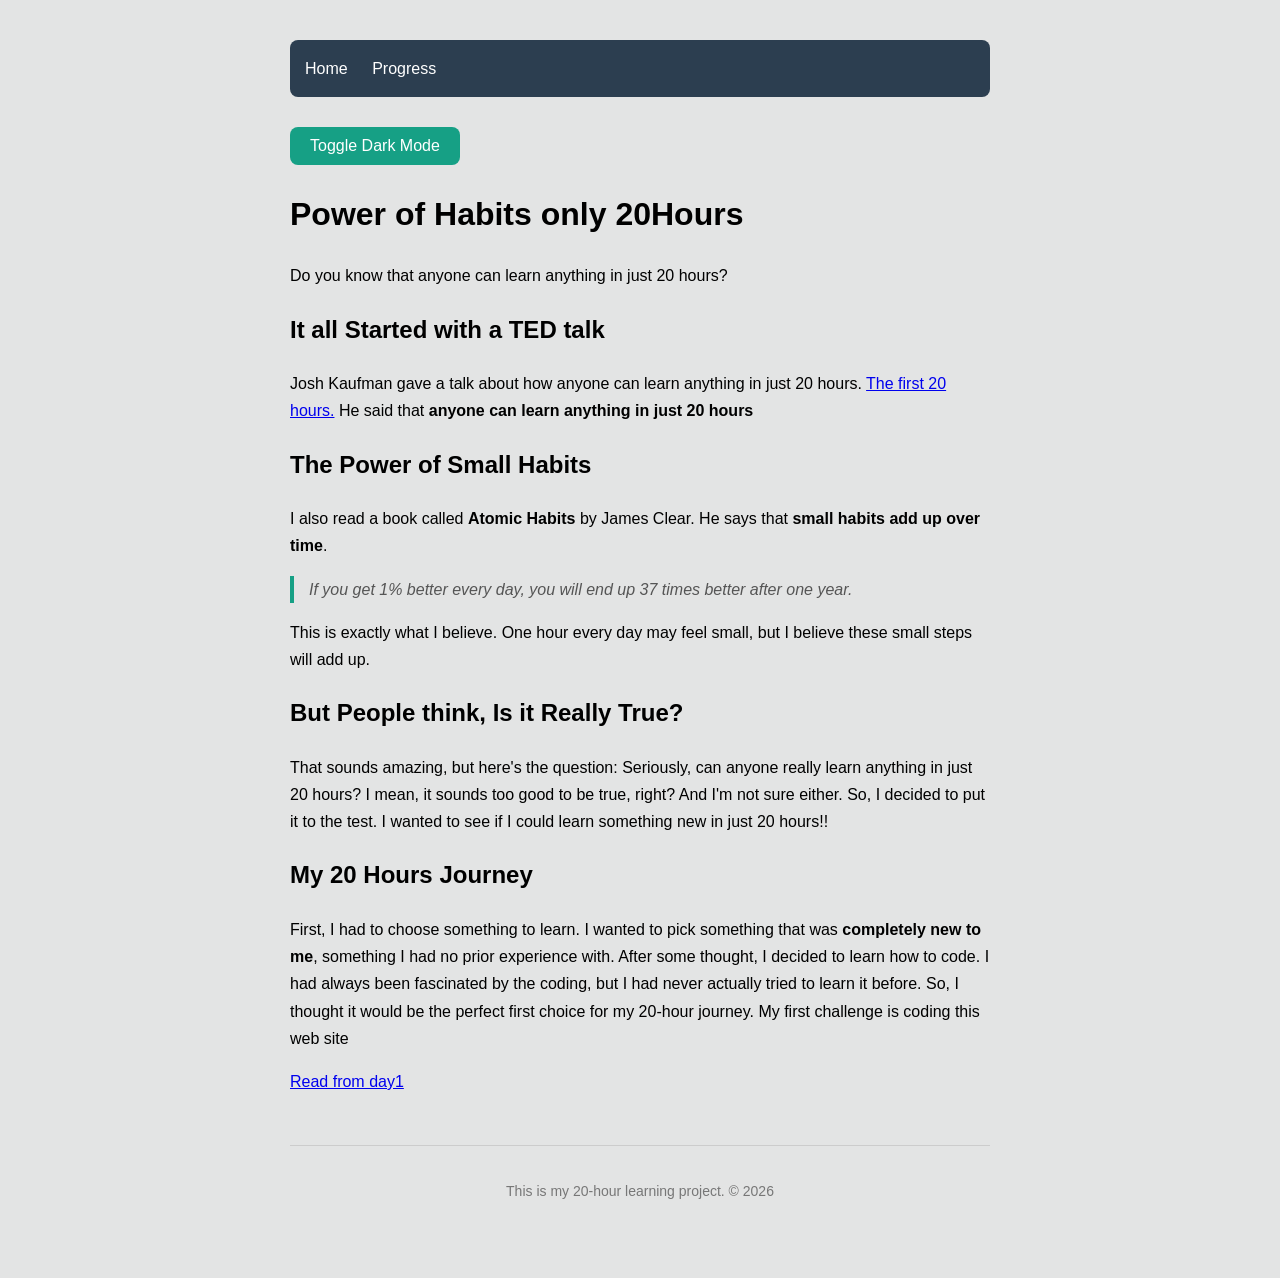
==== index.html @ afe225c3 "Add files via upload" ====
<!DOCTYPE html>
<html lang="en">
	<head>
		<meta charset="utf-8">
		<meta name="viewport" content="width=device-width, initial-scale=1">
		<title>Power of Habits only 20Hours
			
		</title>
		<link rel="stylesheet" href="style.css">
	</head>
	<body>
		<nav>
			<a href="index.html">Home</a>
			<a href="progress.html">Progress</a>
		</nav>
		<button onclick="changeColor()">Toggle Dark Mode</button>


		<h1>Power of Habits only 20Hours

		</h1>
		<p>Do you know that anyone can learn anything in just 20 hours?</p>
	<h2>It all Started with a TED talk</h2>
		<p>Josh Kaufman gave a talk about how anyone can learn anything in just 20 hours.
<a href="https://www.youtube.com/watch?v=5MgBikgcWnY">The first 20 hours.</a>
He said that <strong>anyone can learn anything in just 20 hours</strong>
		</p>
<h2>The Power of Small Habits</h2>
<p>
  I also read a book called <strong>Atomic Habits</strong> by James Clear.
  He says that <strong>small habits add up over time</strong>.
</p>

<blockquote>
  If you get 1% better every day, you will end up 37 times better after one year.
</blockquote>

<p>
  This is exactly what I believe. One hour every day may feel small,
  but I believe these small steps will add up.
</p>


<h2>But People think, Is it Really True?</h2>	
<p>
	That sounds amazing, but here's the question: Seriously, can anyone really learn anything in just 20 hours? I mean, it sounds too good to be true, right? 
	And I'm not sure either.
	So, I decided to put it to the test. I wanted to see if I could learn something new in just 20 hours!!
</p>	

	<h2>My 20 Hours Journey</h2>
		<p>
			First, I had to choose something to learn. I wanted to pick something that was <strong>completely new to me</strong>, something I had no prior experience with. After some thought, I decided to learn how to code. 
			I had always been fascinated by the coding, but I had never actually tried to learn it before. So, I thought it would be the perfect first choice for my 20-hour journey.
			My first challenge is coding this web site
</p>
<p><a href="progress.html">Read from day1</a></p>
<footer>
	<p>This is my 20-hour learning project. © 2026</p>


</footer>

  <script>
  // ページを開いたとき、前に選んだ設定を確認して反映する
  if (localStorage.getItem("theme") === "dark") {
    document.body.classList.add("dark");
  }

  // ボタンを押したときの動作
  function changeColor() {
    document.body.classList.toggle("dark");

    // 今の状態をメモに保存する
    if (document.body.classList.contains("dark")) {
      localStorage.setItem("theme", "dark");
    } else {
      localStorage.setItem("theme", "light");
    }
  }
</script>



	</body>
</html>
---- style.css ----
body{
				max-width: 700px;
				margin: 40px auto;
				padding:0 20px;
				font-family: sans-serif;
				line-height:1.7;
                    background-color:#e3e4e4;
}
img {
  max-width: 100%;
  border: 1px solid #ccc;
  border-radius: 8px;
}                   

.progress-img {
  max-width: 300px;
  border: 2px solid #16a085;
  border-radius: 8px;
  box-shadow: 0 4px 8px rgba(0,0,0,0.2);
}
body.dark .progress-img {
  box-shadow: 0 4px 8px rgba(255,255,255,0.15);
}

nav {
  background-color: #2c3e50;
  padding: 15px;
  border-radius: 8px;
  margin-bottom: 30px;
}

nav a {
  color: white;
  margin-right: 20px;
  text-decoration: none;
}
footer {
  margin-top: 50px;
  padding: 20px;
  border-top: 1px solid #ccc;
  text-align: center;
  color: #777;
  font-size: 14px;
}
button{
   background-color: #16a085;
  color: white;
  padding: 10px 20px;
  border: none;
  border-radius: 8px;
  font-size: 16px;
  cursor: pointer;
}
button:hover {
  background-color: #637a11;
}
body.dark{
  background-color:#1a1a1a;
  color:#f0f0f0;
}
blockquote {
  border-left: 4px solid #16a085;
  padding-left: 15px;
  margin-left: 0;
  color: #555555;
  font-style: italic;

}
body.dark nav {
  background-color: #000000;
}

body.dark a {
  color: #6db3f2;
}

body.dark blockquote {
  color: #cccccc;
}

body.dark footer {
  color: #aaaaaa;
}
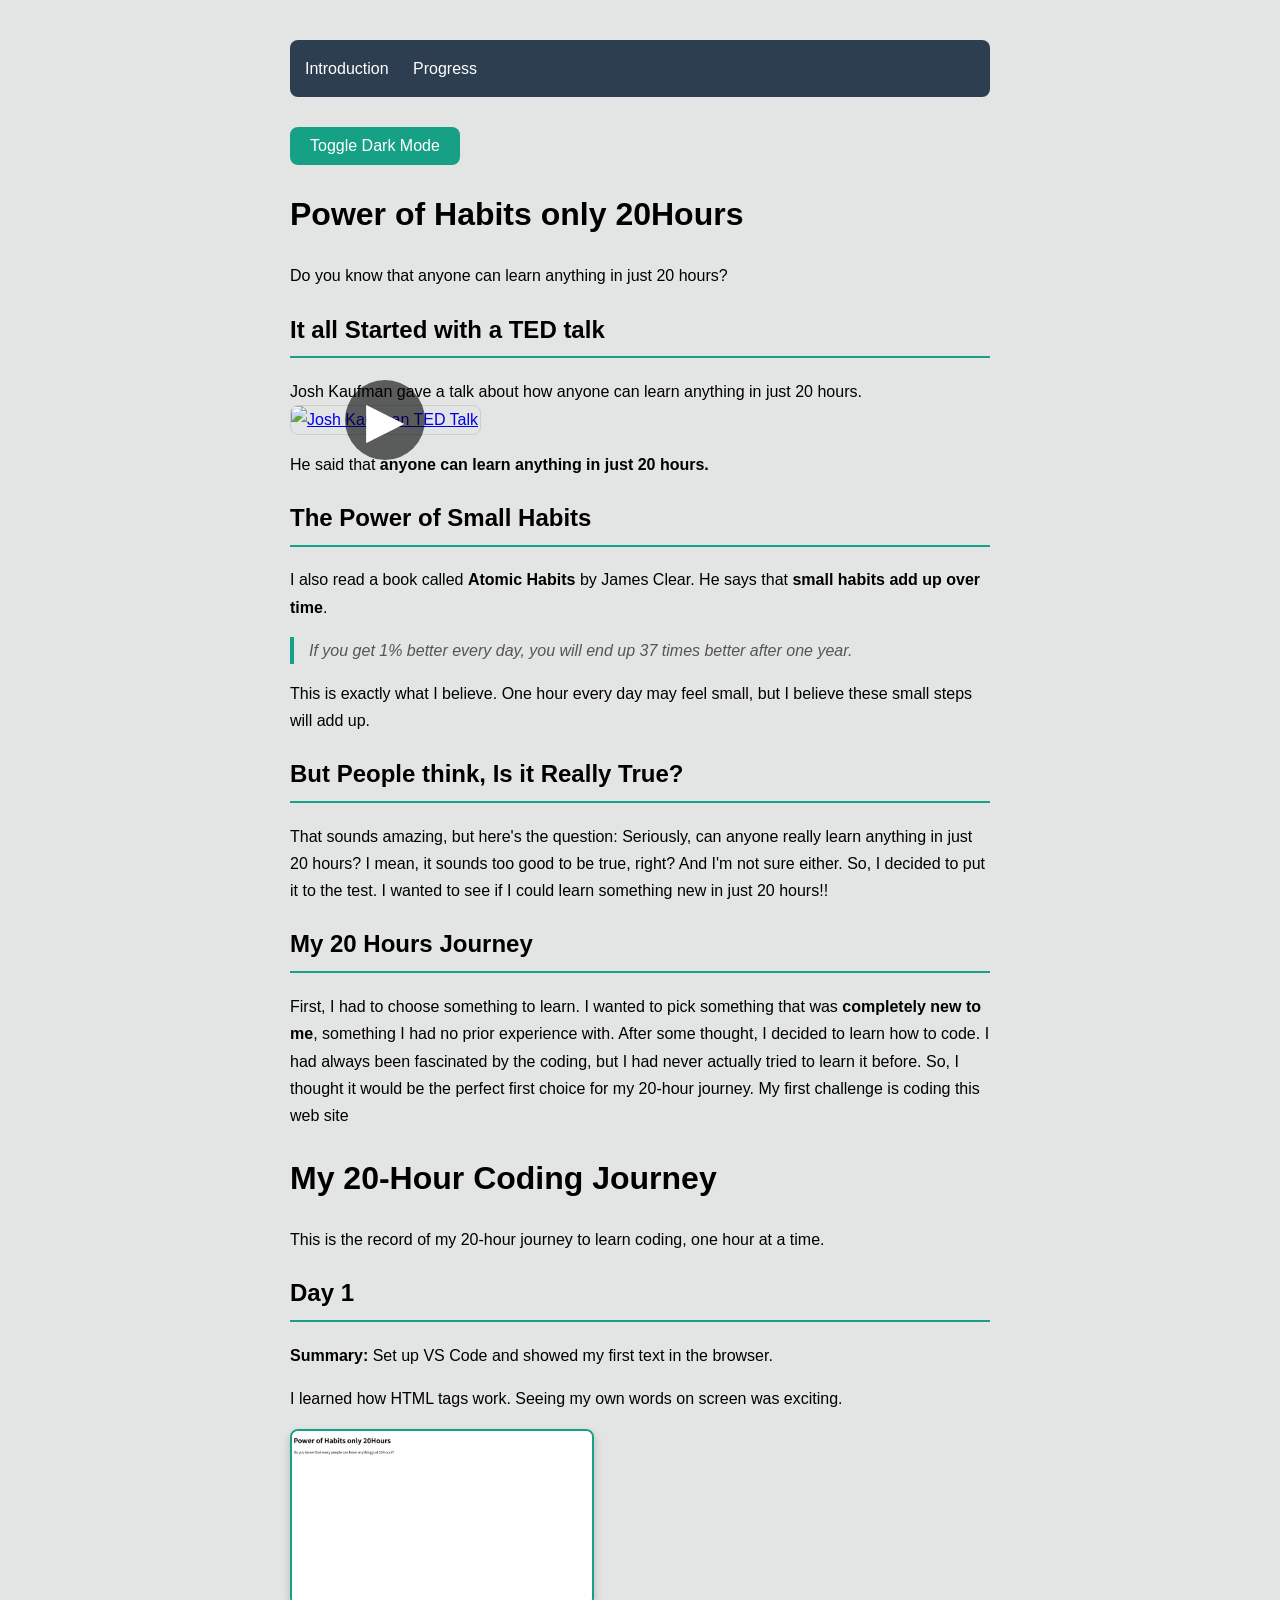
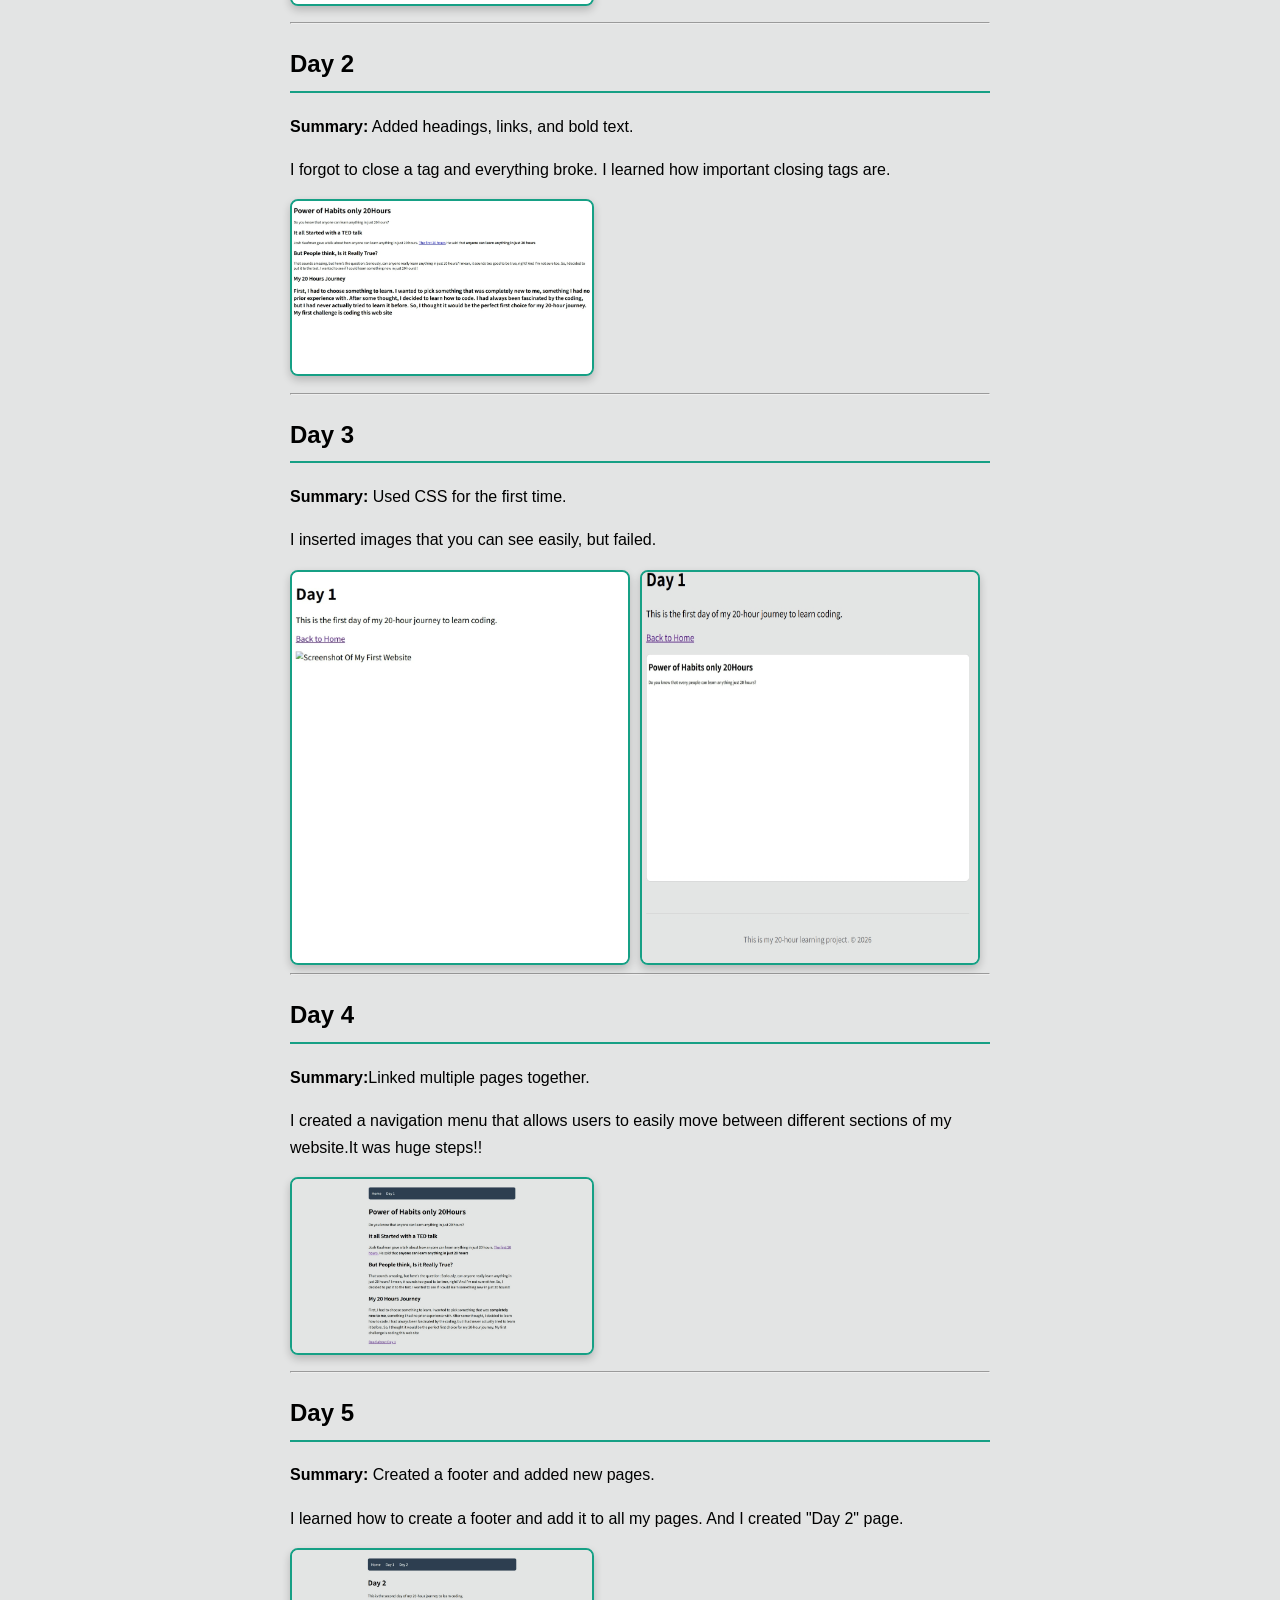
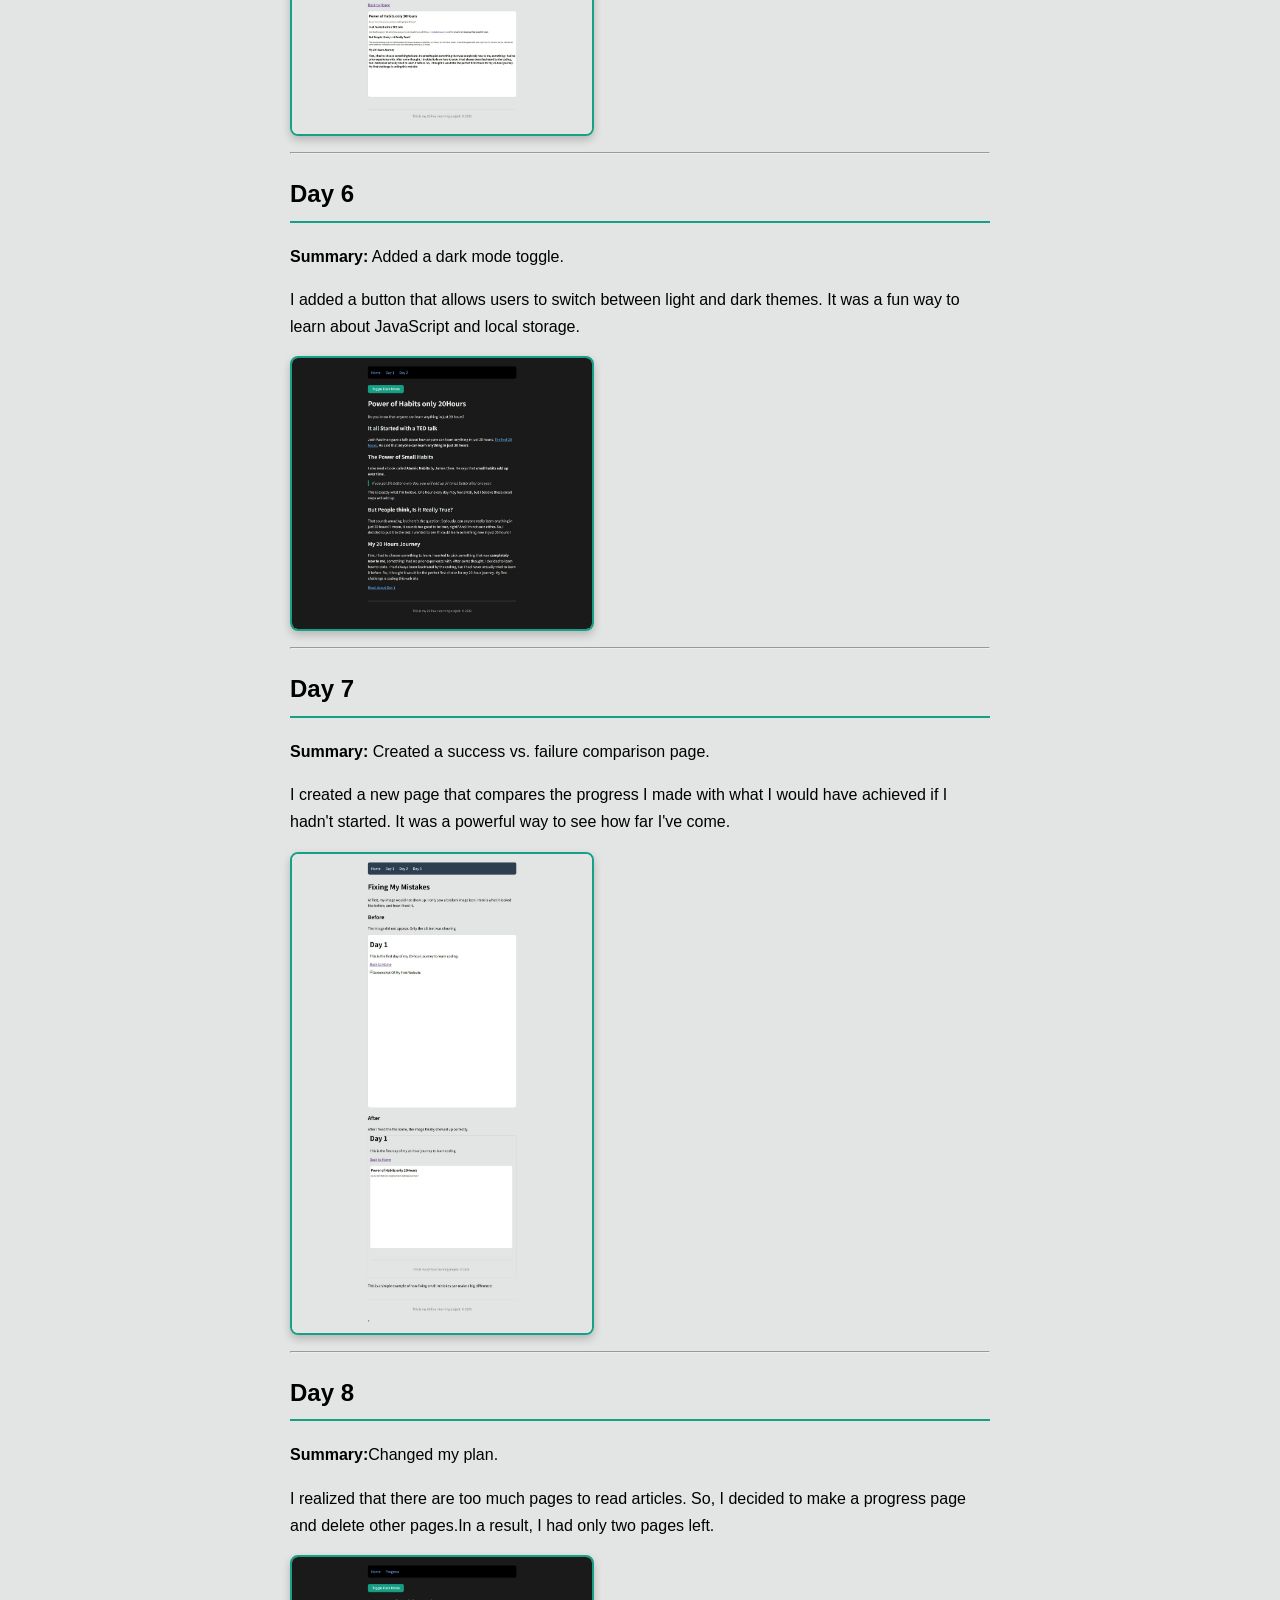
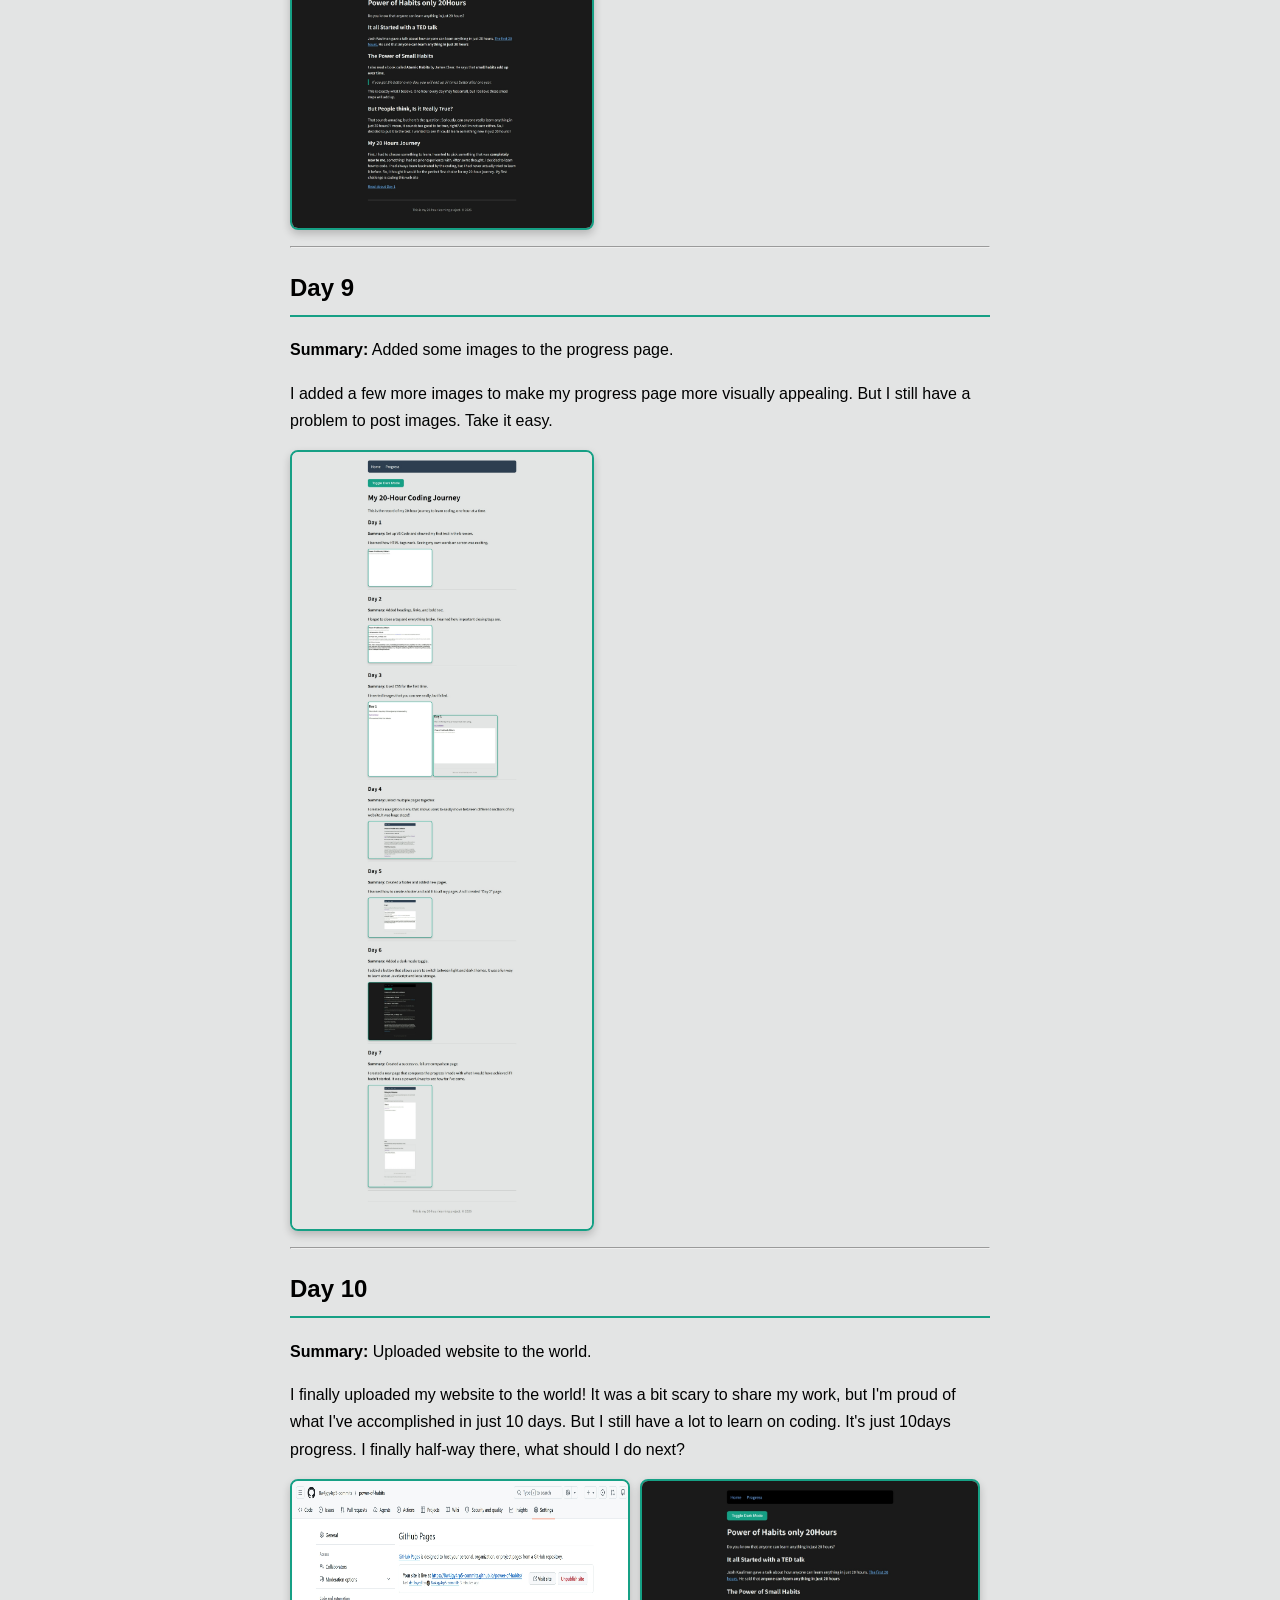
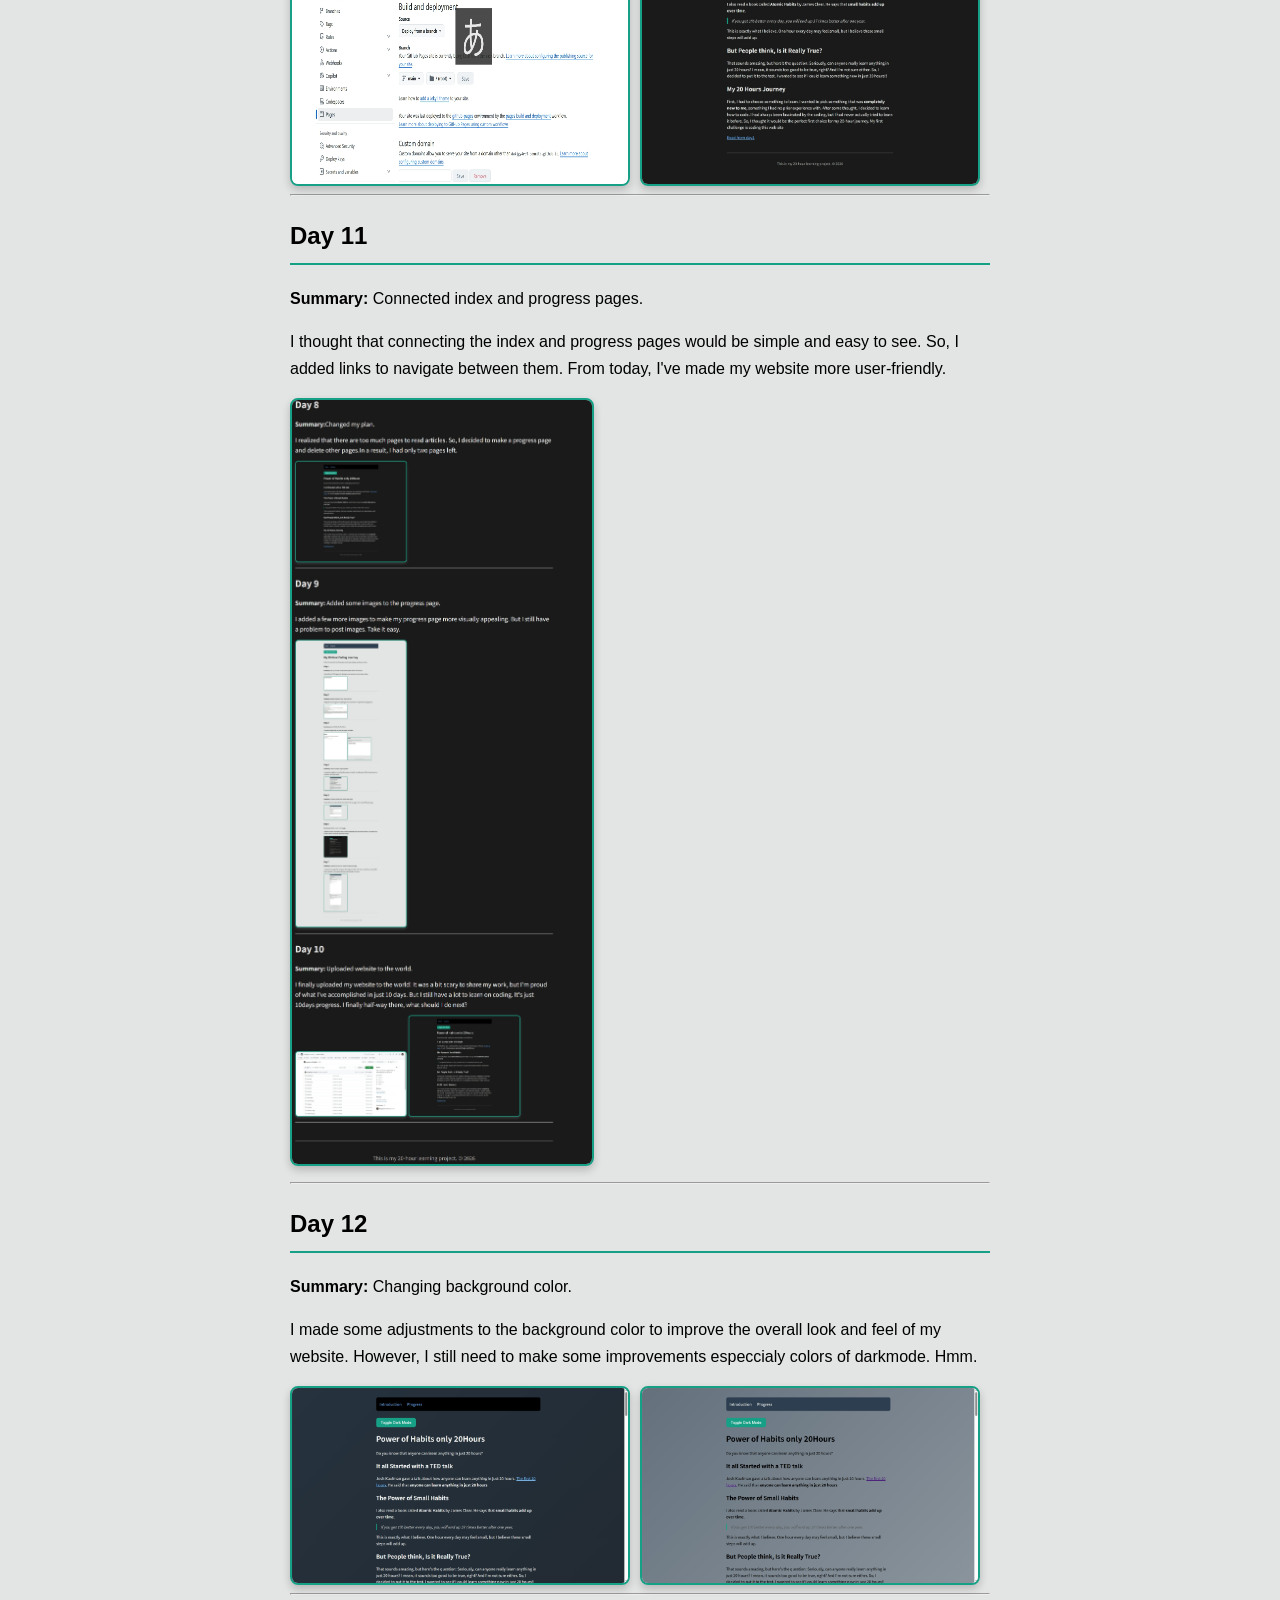
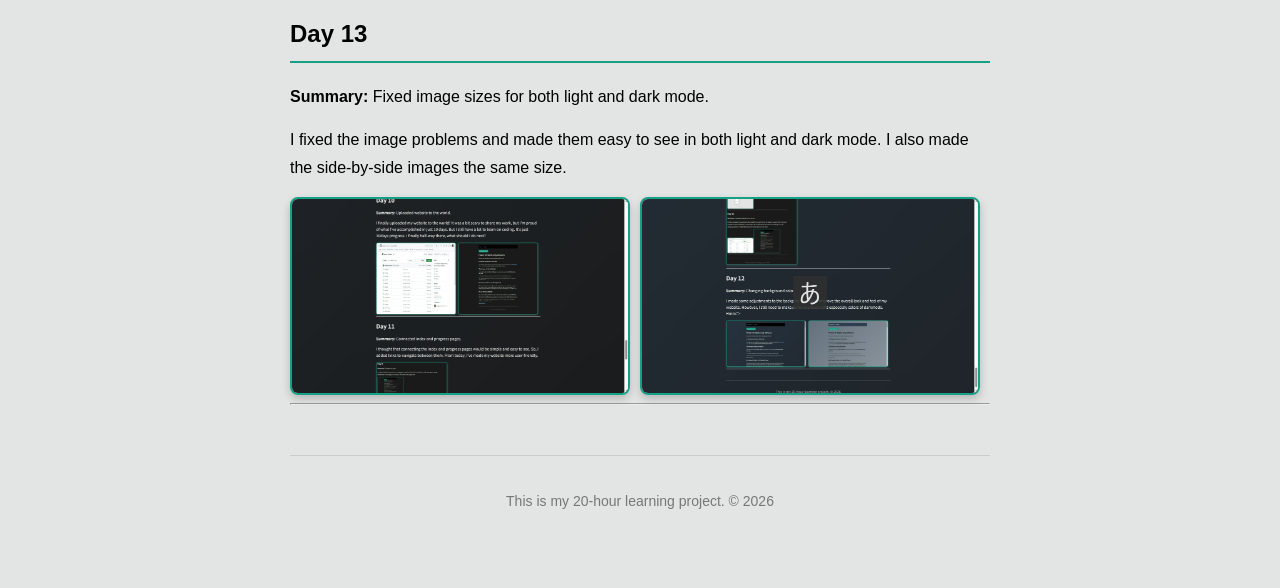
==== commit f2ee8bdd: "Add files via upload" ====
--- a/index.html
+++ b/index.html
@@ -10,20 +10,25 @@
 	</head>
 	<body>
 		<nav>
-			<a href="index.html">Home</a>
-			<a href="progress.html">Progress</a>
-		</nav>
+    <a href="#top">Introduction</a>
+    <a href="#progress">Progress</a>
+</nav>
+
 		<button onclick="changeColor()">Toggle Dark Mode</button>
 
 
-		<h1>Power of Habits only 20Hours
+		<h1 id="top">Power of Habits only 20Hours
 
 		</h1>
 		<p>Do you know that anyone can learn anything in just 20 hours?</p>
 	<h2>It all Started with a TED talk</h2>
 		<p>Josh Kaufman gave a talk about how anyone can learn anything in just 20 hours.
-<a href="https://www.youtube.com/watch?v=5MgBikgcWnY">The first 20 hours.</a>
-He said that <strong>anyone can learn anything in just 20 hours</strong>
+<a href="https://www.youtube.com/watch?v=5MgBikgcWnY" class="video-link">
+  <img src="https://img.youtube.com/vi/5MgBikgcWnY/hqdefault.jpg" alt="Josh Kaufman TED Talk" class="video-thumb">
+  <span class="play-button">▶</span>
+</a>
+
+		</p>He said that <strong>anyone can learn anything in just 20 hours.</strong>
 		</p>
 <h2>The Power of Small Habits</h2>
 <p>
@@ -54,7 +59,103 @@
 			I had always been fascinated by the coding, but I had never actually tried to learn it before. So, I thought it would be the perfect first choice for my 20-hour journey.
 			My first challenge is coding this web site
 </p>
-<p><a href="progress.html">Read from day1</a></p>
+
+
+<h1 id="progress">My 20-Hour Coding Journey</h1>
+        <p> This is the record of my 20-hour journey to learn coding, one hour at a time.</p>
+
+  <h2>Day 1</h2>
+<p><strong>Summary:</strong> Set up VS Code and showed my first text in the browser.</p>
+<p>I learned how HTML tags work. Seeing my own words on screen was exciting.</p>
+<img src="スクリーンショット_5-6-2026_11536_.jpeg" alt="Day 1 Progress" class="progress-img">
+<hr>
+
+<h2>Day 2</h2>
+<p><strong>Summary:</strong> Added headings, links, and bold text.</p>
+<p>I forgot to close a tag and everything broke. I learned how important closing tags are.</p>
+<img src="day2.jpeg" alt="Day 2 Progress" class="progress-img">
+<hr>
+
+<h2>Day 3</h2>
+<p><strong>Summary:</strong> Used CSS for the first time.</p>
+<p>I inserted images that you can see easily, but failed.</p>
+<div class="image-pair">
+<img src="before.jpeg" alt="Day 3 Progress" class="progress-img">
+<img src="after.jpeg" alt="Day 3 Progress" class="progress-img">
+</div>
+
+<hr>
+
+<h2>Day 4</h2>
+<p><strong>Summary:</strong>Linked multiple pages together.</p>
+<p>I created a navigation menu that allows users to easily move between different sections of my website.It was huge steps!!</p>
+<img src="day4(1).jpeg" alt="Day 4 Progress" class="progress-img">
+<hr>
+
+<h2>Day 5</h2>
+<p><strong>Summary:</strong> Created a footer and added new pages.</p>
+<p>I learned how to create a footer and add it to all my pages. And I created "Day 2" page.</p>
+<img src="day5.html.jpeg" alt="Day 5 Progress" class="progress-img">
+<hr>
+
+<h2>Day 6</h2>
+<p><strong>Summary:</strong> Added a dark mode toggle.</p>
+<p>I added a button that allows users to switch between light and dark themes. It was a fun way to learn about JavaScript and local storage.</p>
+<img src="day6.jpeg" alt="Day 6 Progress" class="progress-img">
+<hr>
+
+<h2>Day 7</h2>
+<p><strong>Summary:</strong> Created a success vs. failure comparison page.</p>
+<p>I created a new page that compares the progress I made with what I would have achieved if I hadn't started. It was a powerful way to see how far I've come.</p>
+<img src="day7.jpeg" alt="Day 7 Progress" class="progress-img">
+<hr>
+
+<h2>Day 8</h2>
+<p><strong>Summary:</strong>Changed my plan.</p>
+<p>I realized that there are too much pages to read articles. So, I decided to make a progress page and delete other pages.In a result, I had only two pages left.</p>
+<img src="day8.html.1.jpeg" alt="Day 8 Progress" class="progress-img">
+<hr>
+
+<h2>Day 9</h2>
+<p><strong>Summary:</strong> Added some images to the progress page.</p>
+<p>I added a few more images to make my progress page more visually appealing. But I still have a problem to post images. Take it easy.</p>
+<img src="day9.jpeg.jpeg" alt="Day 9 Progress" class="progress-img">
+<hr>
+
+<h2>Day 10</h2>
+<p><strong>Summary:</strong> Uploaded website to the world.</p>
+<p>I finally uploaded my website to the world! It was a bit scary to share my work, but I'm proud of what I've accomplished in just 10 days. But I still have a lot to learn on coding. It's just 10days progress. I finally half-way there, what should I do next?</p>
+	<div class="image-pair">
+<img src="day10.upload.png" alt="Day 10 Progress" class="progress-img">
+<img src="day10.code.jpeg" alt="Day 10 Progress" class="progress-img">
+</div>
+<hr>
+
+<h2>Day 11</h2>
+<p><strong>Summary:</strong> Connected index and progress pages.</p>
+<p>I thought that connecting the index and progress pages would be simple and easy to see. So, I added links to navigate between them. From today, I've made my website more user-friendly.</p>
+<img src="day11cut3.jpeg" alt="Day 11 Progress" class="progress-img">
+<hr>
+
+<h2>Day 12</h2>
+<p><strong>Summary:</strong> Changing background color.</p>
+<p>I made some adjustments to the background color to improve the overall look and feel of my website. However, I still need to make some improvements especcialy colors of darkmode. Hmm.</p>
+<div class="image-pair">
+<img src="day12.1.png" alt="Day 12 Progress" class="progress-img">
+<img src="day12.2.png" alt="Day 12 Progress" class="progress-img">
+</div>
+<hr>
+
+<h2>Day 13</h2>
+<p><strong>Summary:</strong> Fixed image sizes for both light and dark mode.</p>
+<p>I fixed the image problems and made them easy to see in both light and dark mode. I also made the side-by-side images the same size.</p>
+<div class="image-pair">
+<img src="day13.png" alt="Day 13 Progress" class="progress-img">
+<img src="day13.1.png" alt="Day 13 Progress" class="progress-img">
+</div>
+<hr>
+
+
 <footer>
 	<p>This is my 20-hour learning project. © 2026</p>
 
--- a/style.css
+++ b/style.css
@@ -1,16 +1,64 @@
 body{
-				max-width: 700px;
-				margin: 40px auto;
-				padding:0 20px;
-				font-family: sans-serif;
-				line-height:1.7;
-                    background-color:#e3e4e4;
+    max-width: 700px;
+    margin: 40px auto;
+    padding:0 20px;
+    font-family: sans-serif;
+    line-height:1.7;
+    background-color: #e3e4e4;
+
 }
+
 img {
   max-width: 100%;
   border: 1px solid #ccc;
   border-radius: 8px;
 }                   
+h2 {
+  border-bottom: 2px solid #16a085;
+  padding-bottom: 6px;
+}
+a {
+  transition: color 0.3s;
+}
+a:hover {
+  color: #1abc9c;
+}
+html {
+  scroll-behavior: smooth;
+}
+.video-link {
+  position: relative;        /* 中に重ねるものの基準にする */
+  display: inline-block;     /* リンクを画像の大きさに合わせる */
+  max-width: 400px;
+}
+
+.video-thumb {
+  width: 100%;
+  display: block;
+  border-radius: 8px;
+}
+
+.play-button {
+  position: absolute;        /* 画像の上に自由に配置 */
+  top: 50%;                  /* 縦の中央 */
+  left: 50%;                 /* 横の中央 */
+  transform: translate(-50%, -50%);  /* ピッタリ中央にずらす */
+  font-size: 50px;
+  color: white;
+  background-color: rgba(0, 0, 0, 0.6);  /* 半透明の黒い丸 */
+  border-radius: 50%;        /* 丸くする */
+  width: 80px;
+  height: 80px;
+  display: flex;
+  align-items: center;
+  justify-content: center;
+  transition: background-color 0.3s;  /* ホバーで滑らかに変化 */
+}
+
+.video-link:hover .play-button {
+  background-color: rgba(255, 0, 0, 0.8);  /* マウスを乗せると赤く */
+}
+
 
 .progress-img {
   max-width: 300px;
@@ -20,6 +68,13 @@
 }
 body.dark .progress-img {
   box-shadow: 0 4px 8px rgba(255,255,255,0.15);
+}
+
+.progress-img {
+  transition: transform 0.3s;
+}
+.progress-img:hover {
+  transform: scale(1.05);
 }
 
 nav {
@@ -55,9 +110,12 @@
   background-color: #637a11;
 }
 body.dark{
-  background-color:#1a1a1a;
+  background: linear-gradient(-45deg, #16a085, #1a1a1a, #2c3e50, #1a1a1a);
+  background-size: 400% 400%;
+  animation: gradientMove 15s ease infinite;
   color:#f0f0f0;
 }
+
 blockquote {
   border-left: 4px solid #16a085;
   padding-left: 15px;
@@ -81,6 +139,21 @@
 body.dark footer {
   color: #aaaaaa;
 }
+@keyframes gradientMove {
+  0%   { background-position: 0% 50%; }
+  50%  { background-position: 100% 50%; }
+  100% { background-position: 0% 50%; }
+}
+
+.image-pair {
+  display: flex;
+  gap: 10px;
+}
+
+.image-pair .progress-img {
+  width: 48%;
+  max-width: 48%;
+}
 
 
 
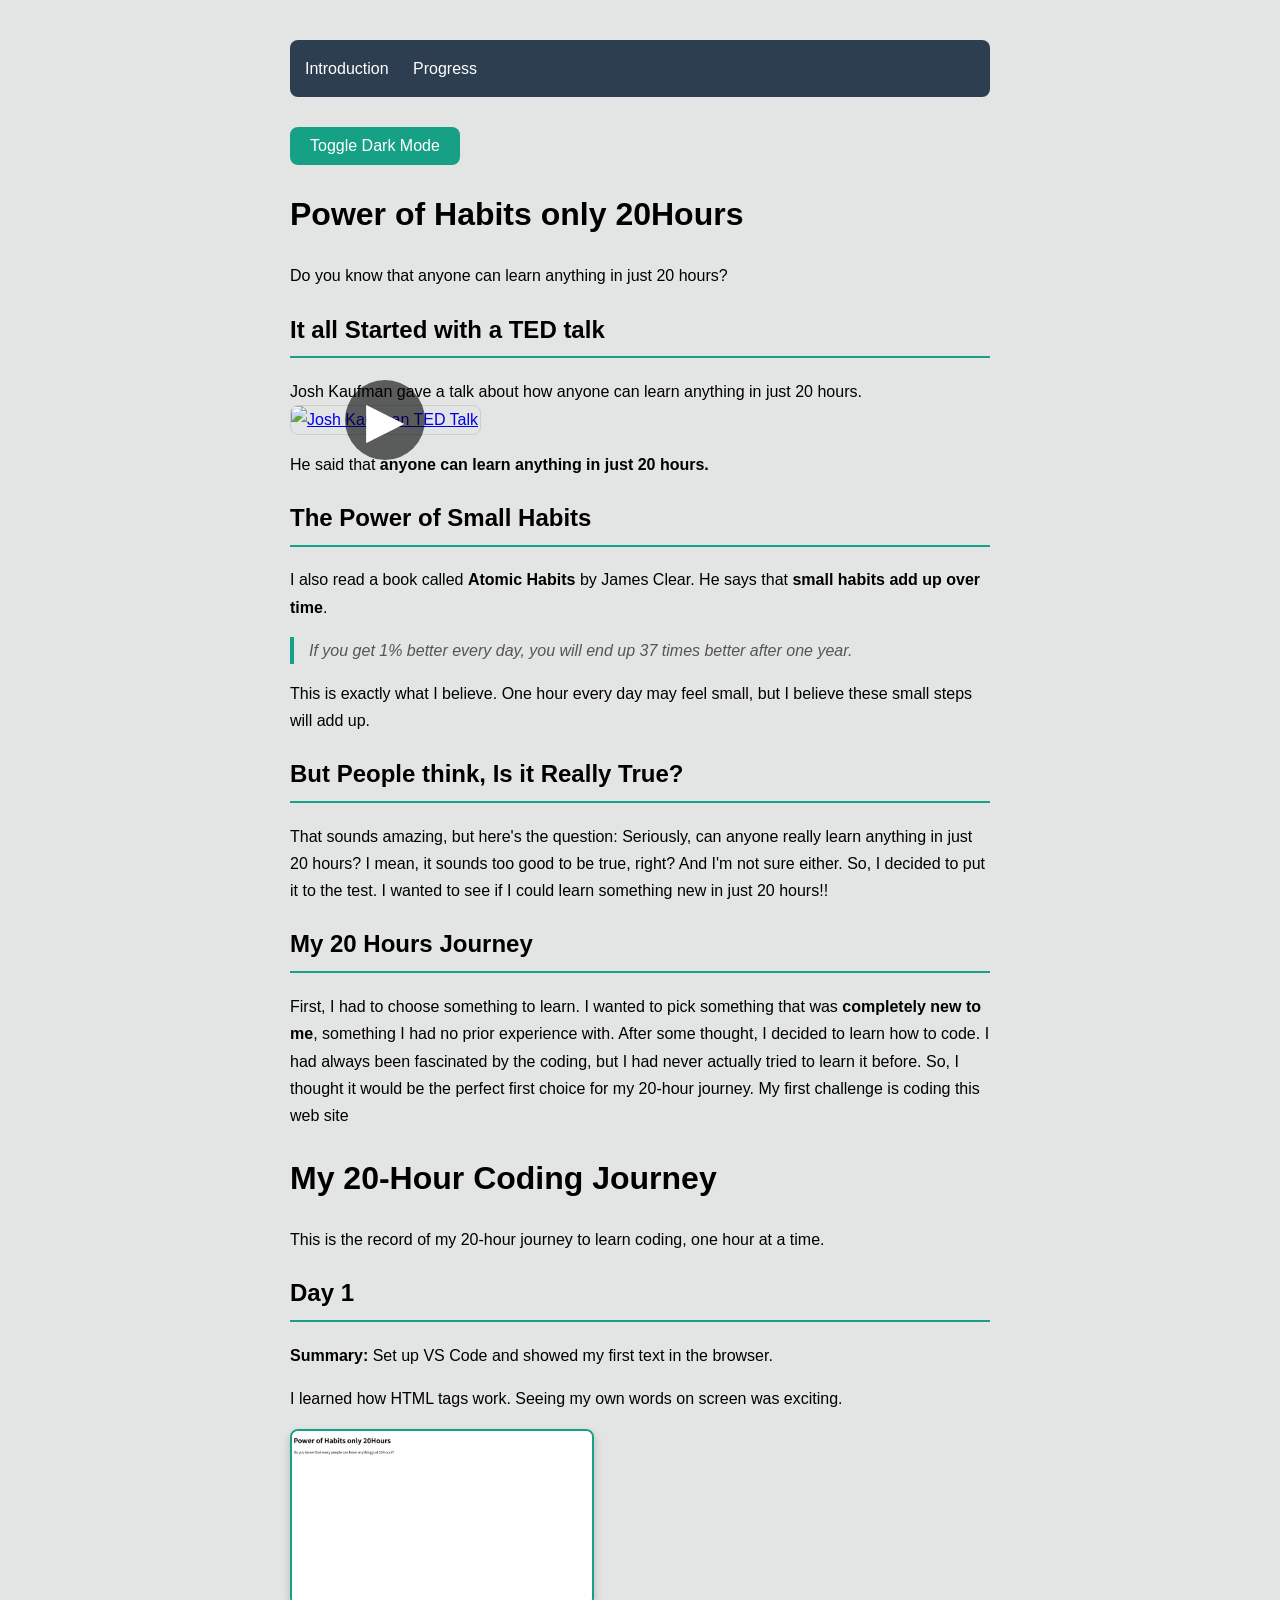
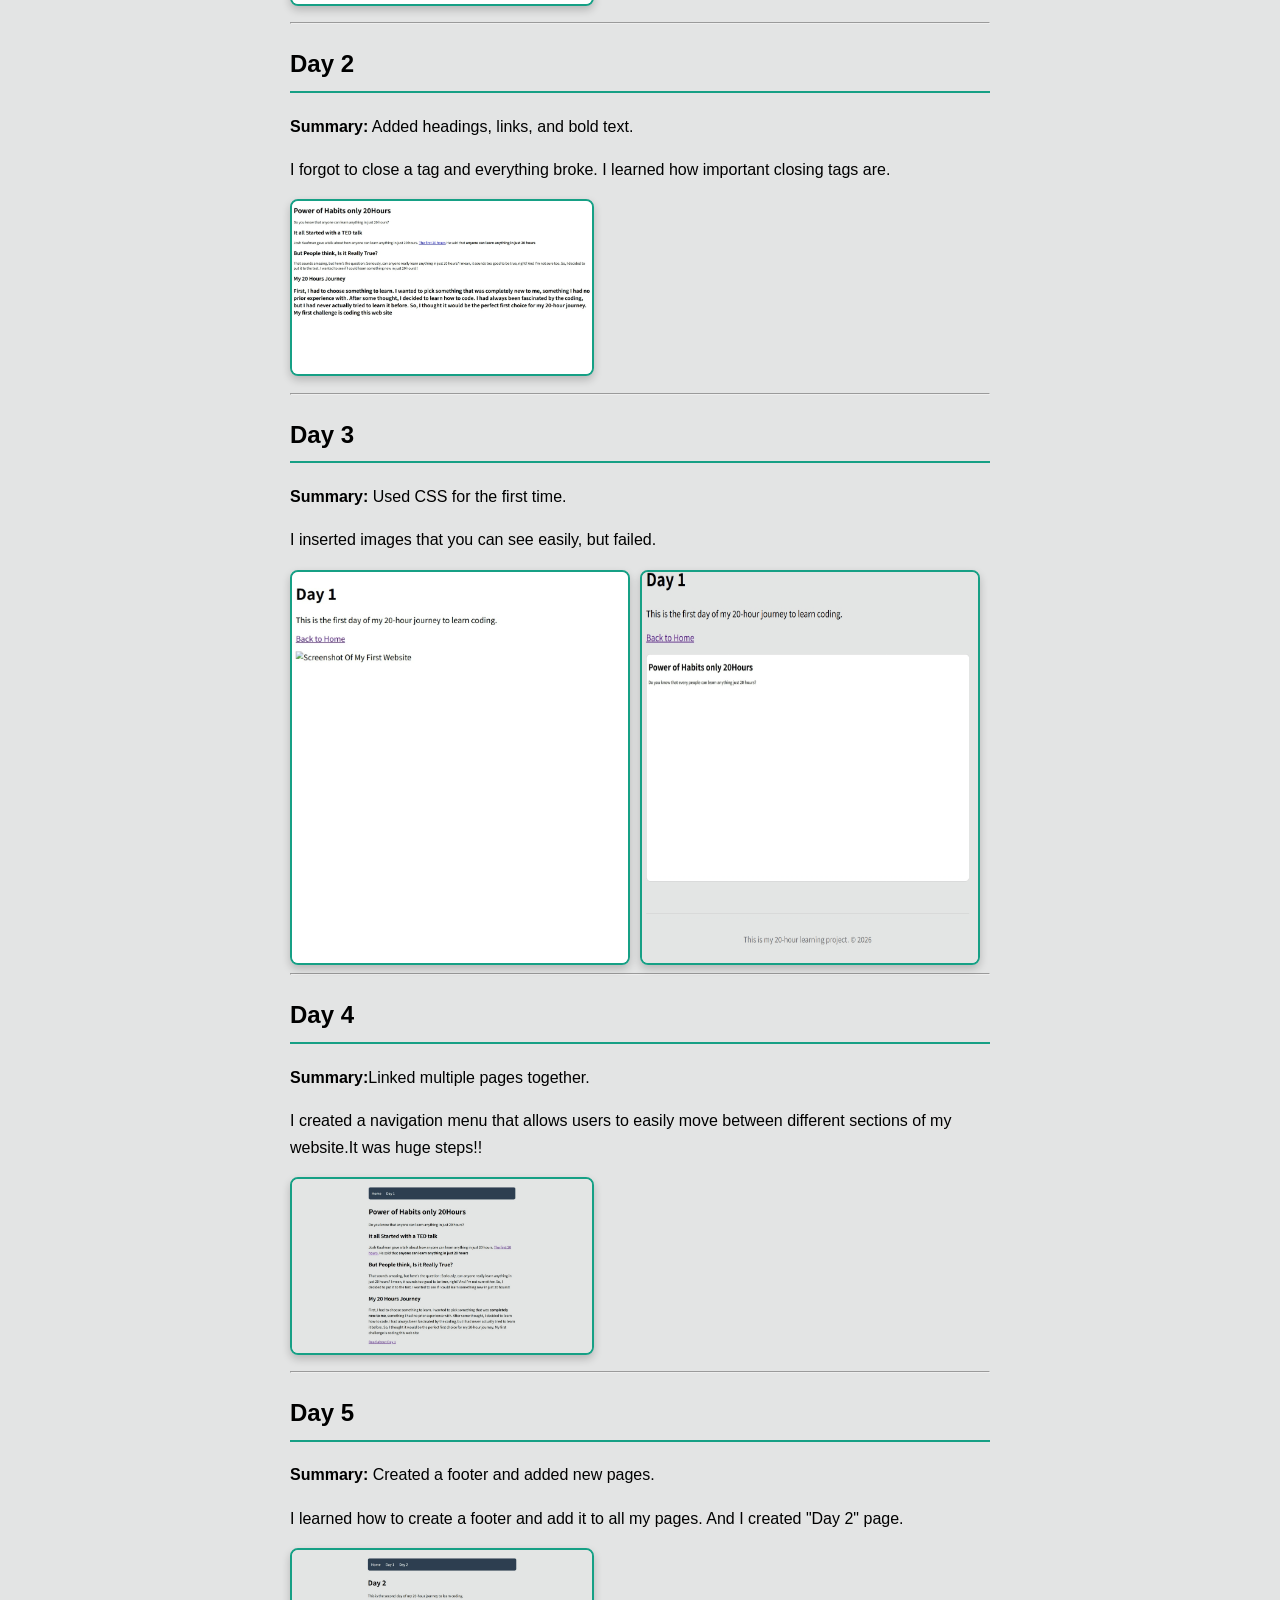
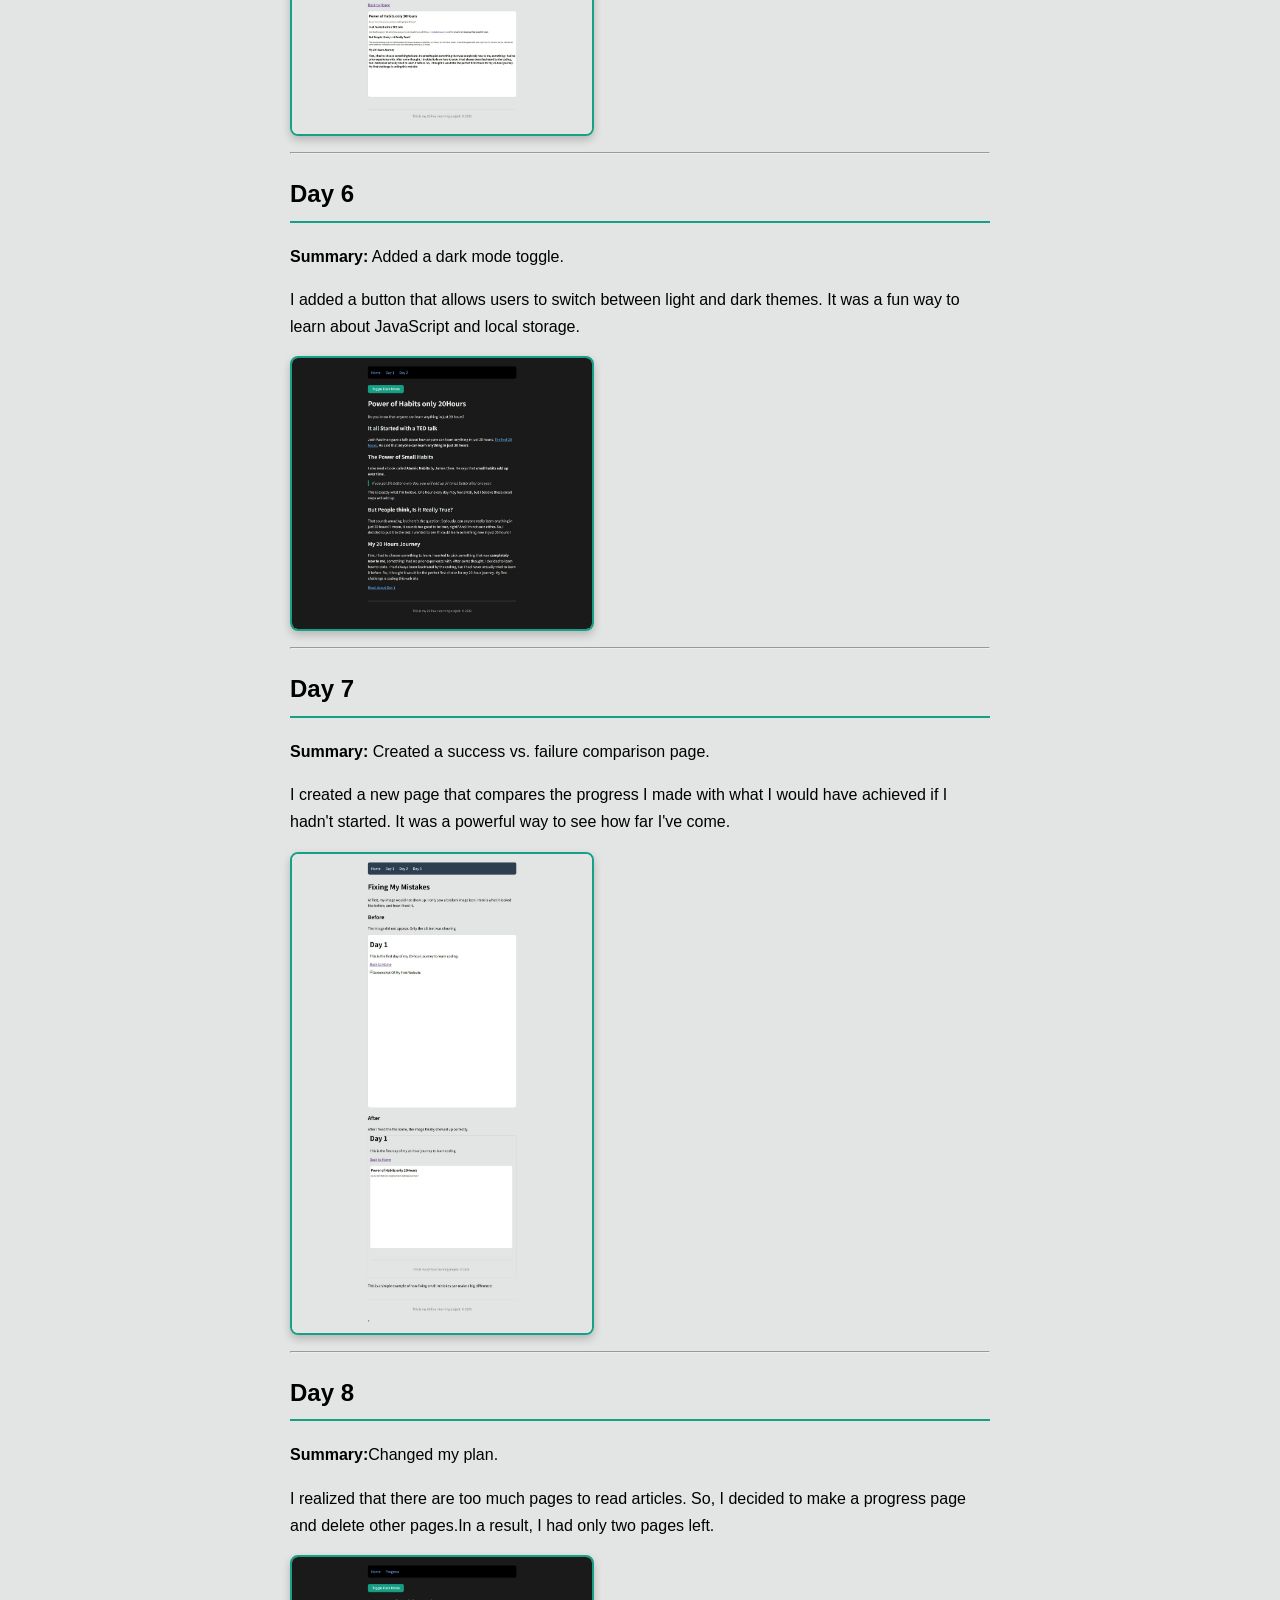
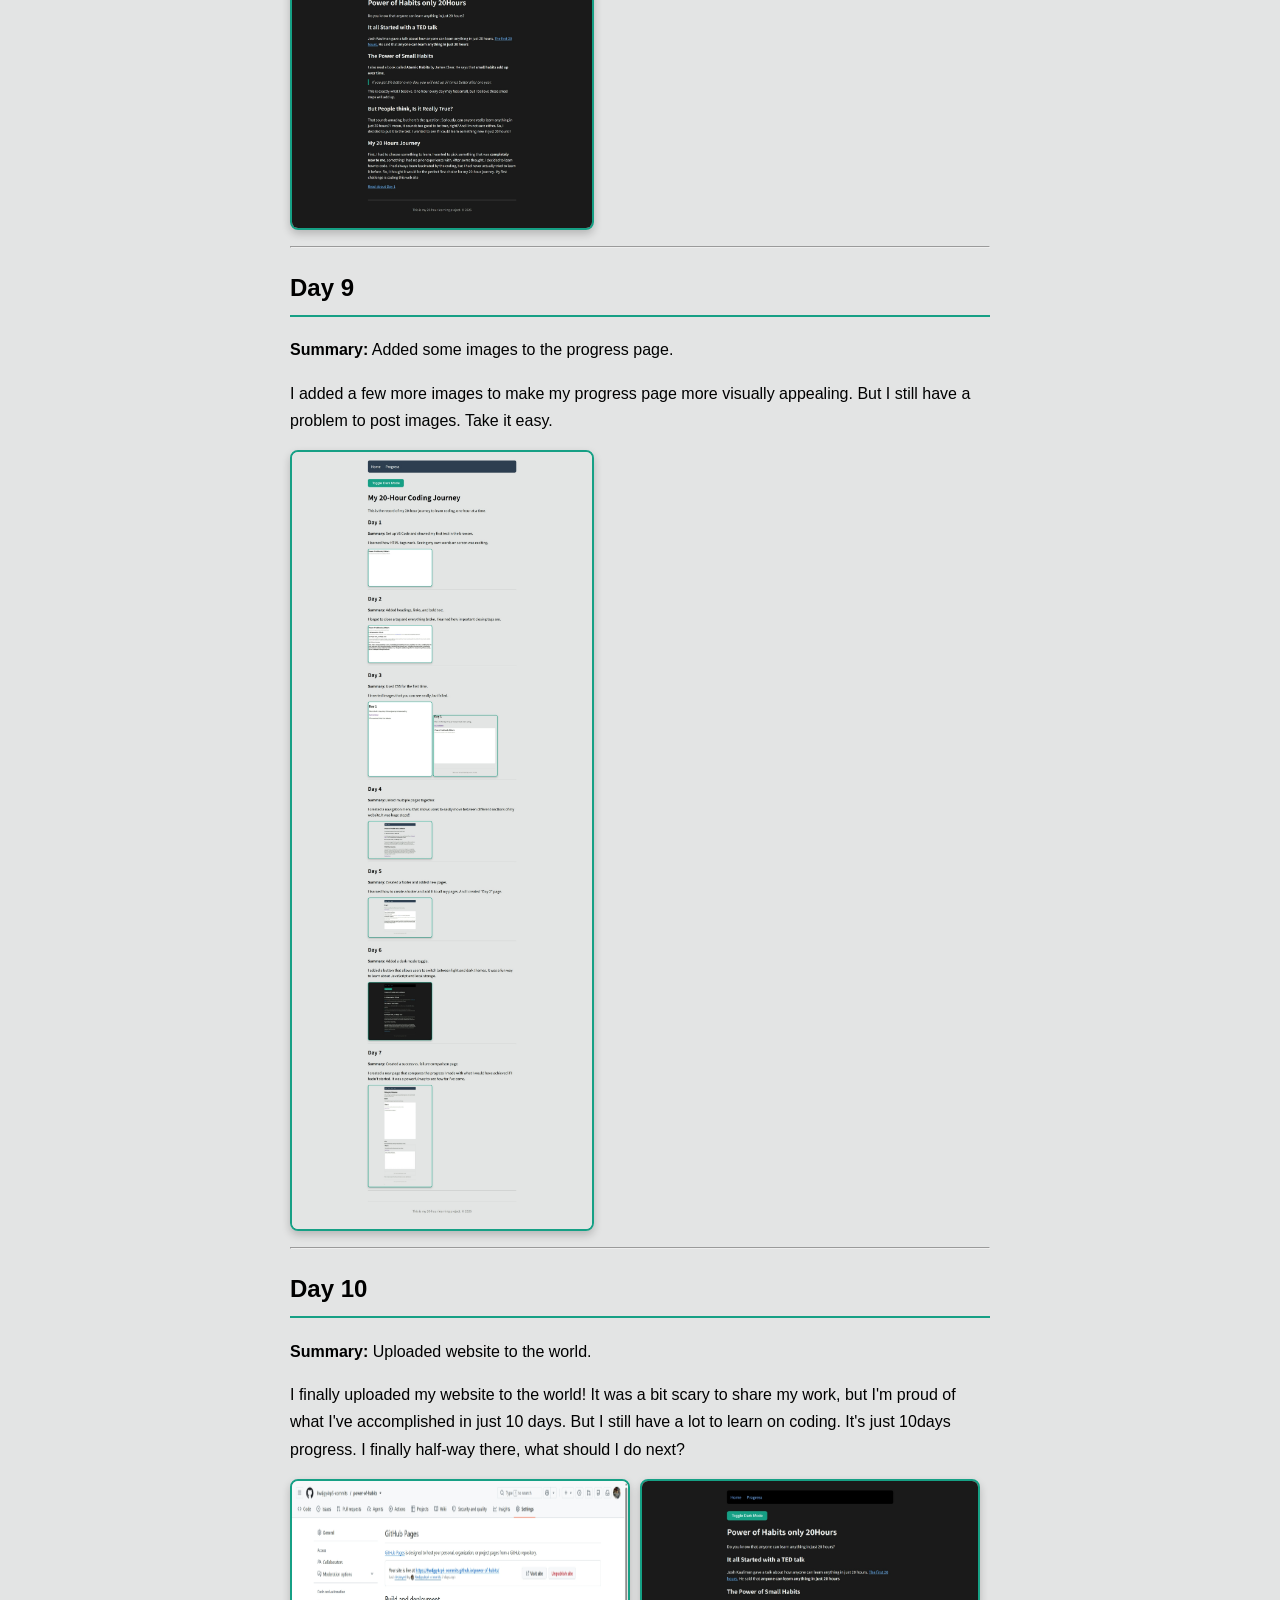
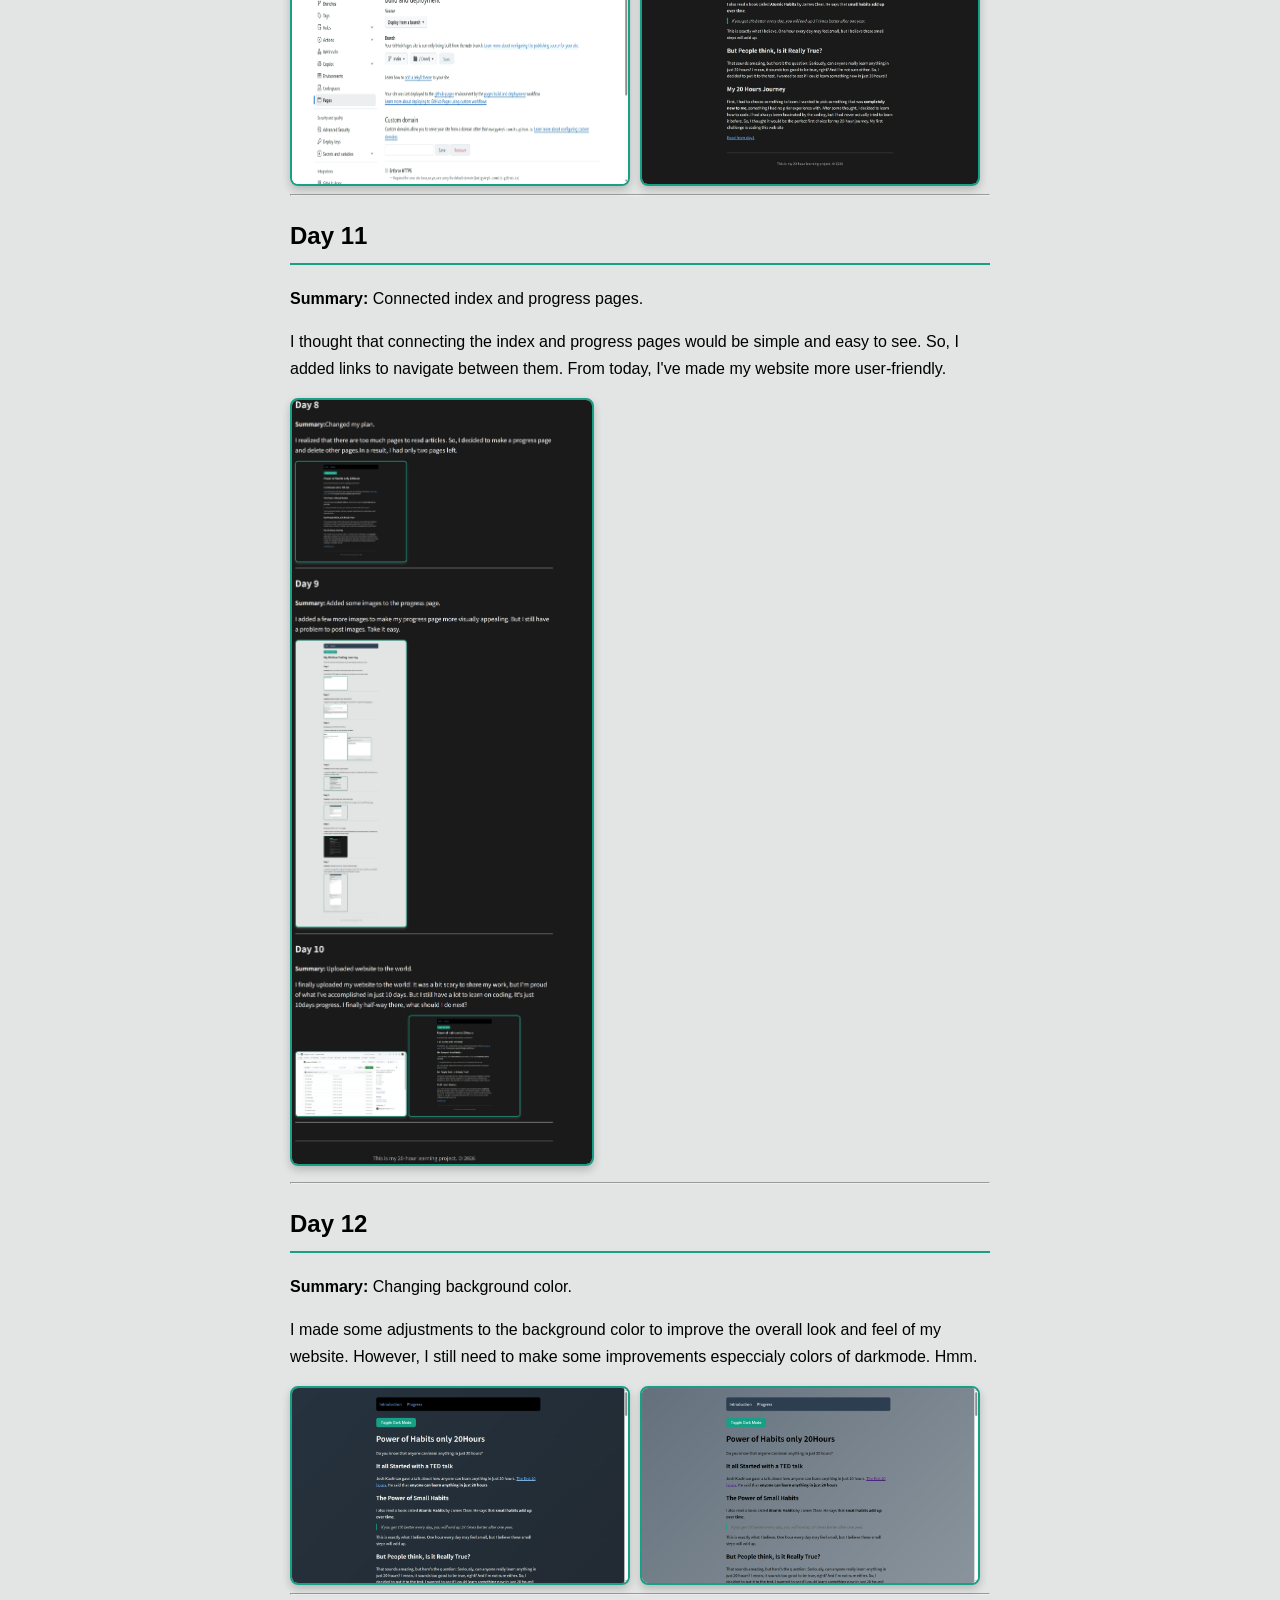
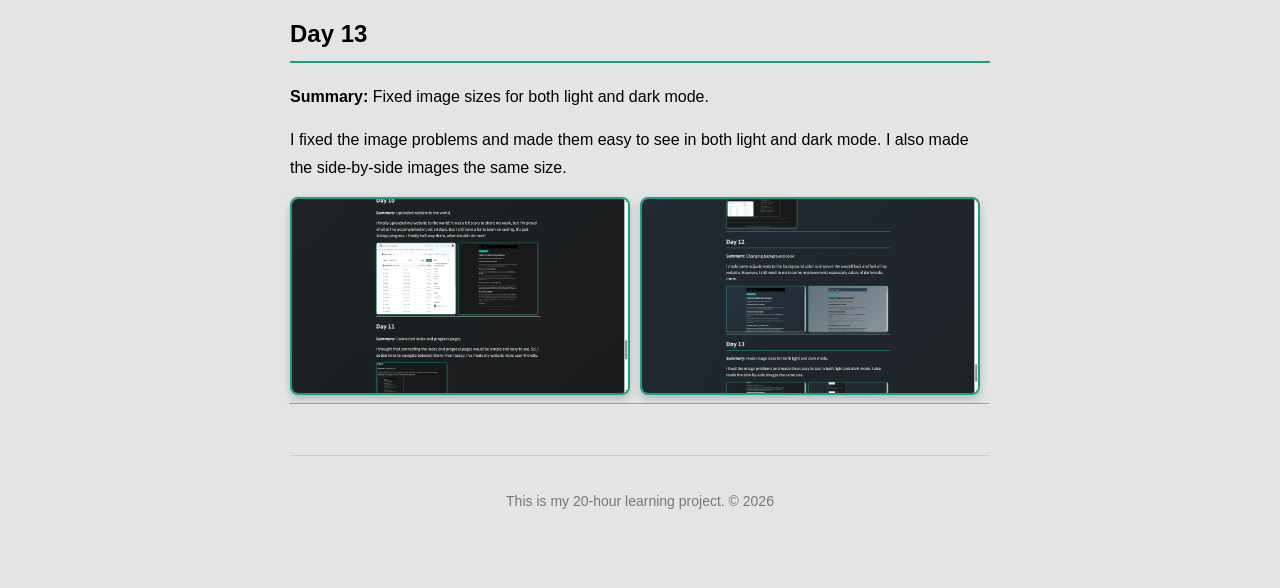
==== commit 31a1be3f: "Add files via upload" ====
--- a/index.html
+++ b/index.html
@@ -126,7 +126,7 @@
 <p><strong>Summary:</strong> Uploaded website to the world.</p>
 <p>I finally uploaded my website to the world! It was a bit scary to share my work, but I'm proud of what I've accomplished in just 10 days. But I still have a lot to learn on coding. It's just 10days progress. I finally half-way there, what should I do next?</p>
 	<div class="image-pair">
-<img src="day10.upload.png" alt="Day 10 Progress" class="progress-img">
+<img src="yarinaosi1.png" alt="Day 10 Progress" class="progress-img">
 <img src="day10.code.jpeg" alt="Day 10 Progress" class="progress-img">
 </div>
 <hr>
@@ -151,7 +151,7 @@
 <p>I fixed the image problems and made them easy to see in both light and dark mode. I also made the side-by-side images the same size.</p>
 <div class="image-pair">
 <img src="day13.png" alt="Day 13 Progress" class="progress-img">
-<img src="day13.1.png" alt="Day 13 Progress" class="progress-img">
+<img src="yarinaosi.png" alt="Day 13 Progress" class="progress-img">
 </div>
 <hr>
 
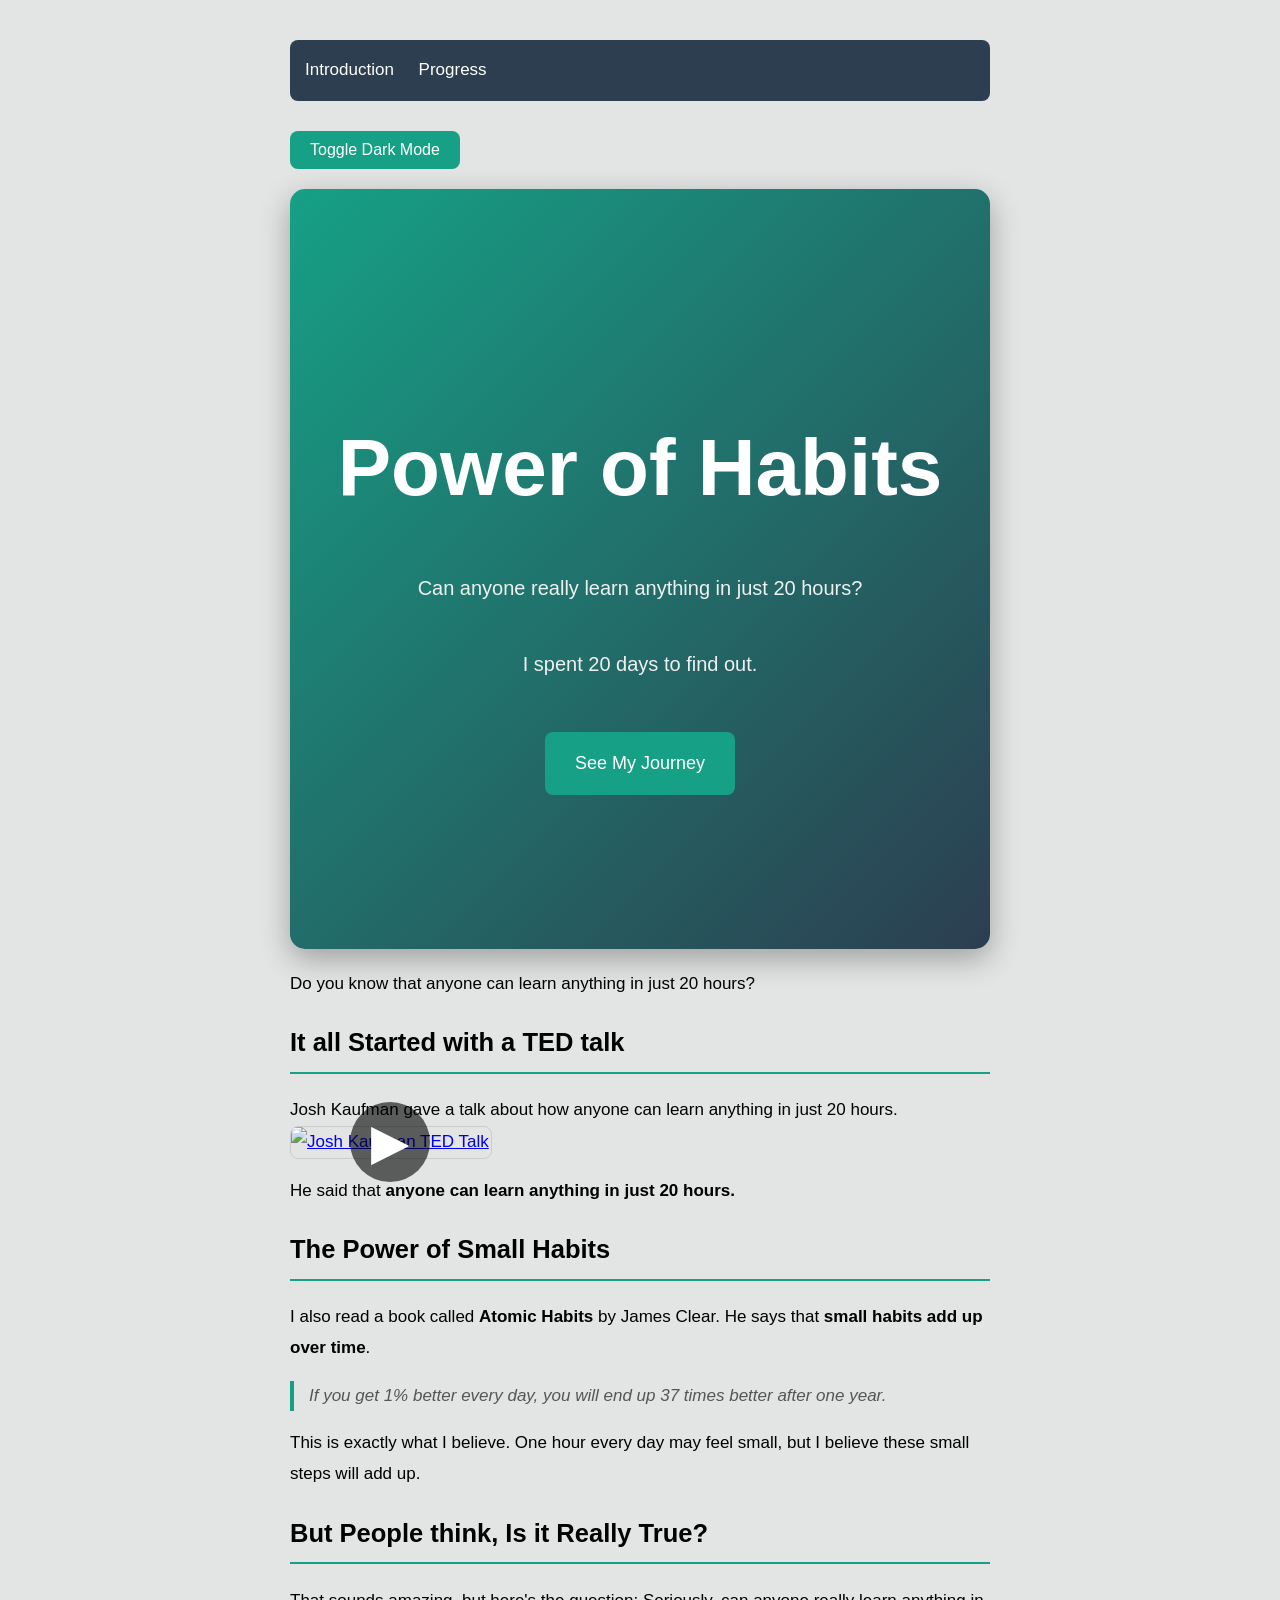
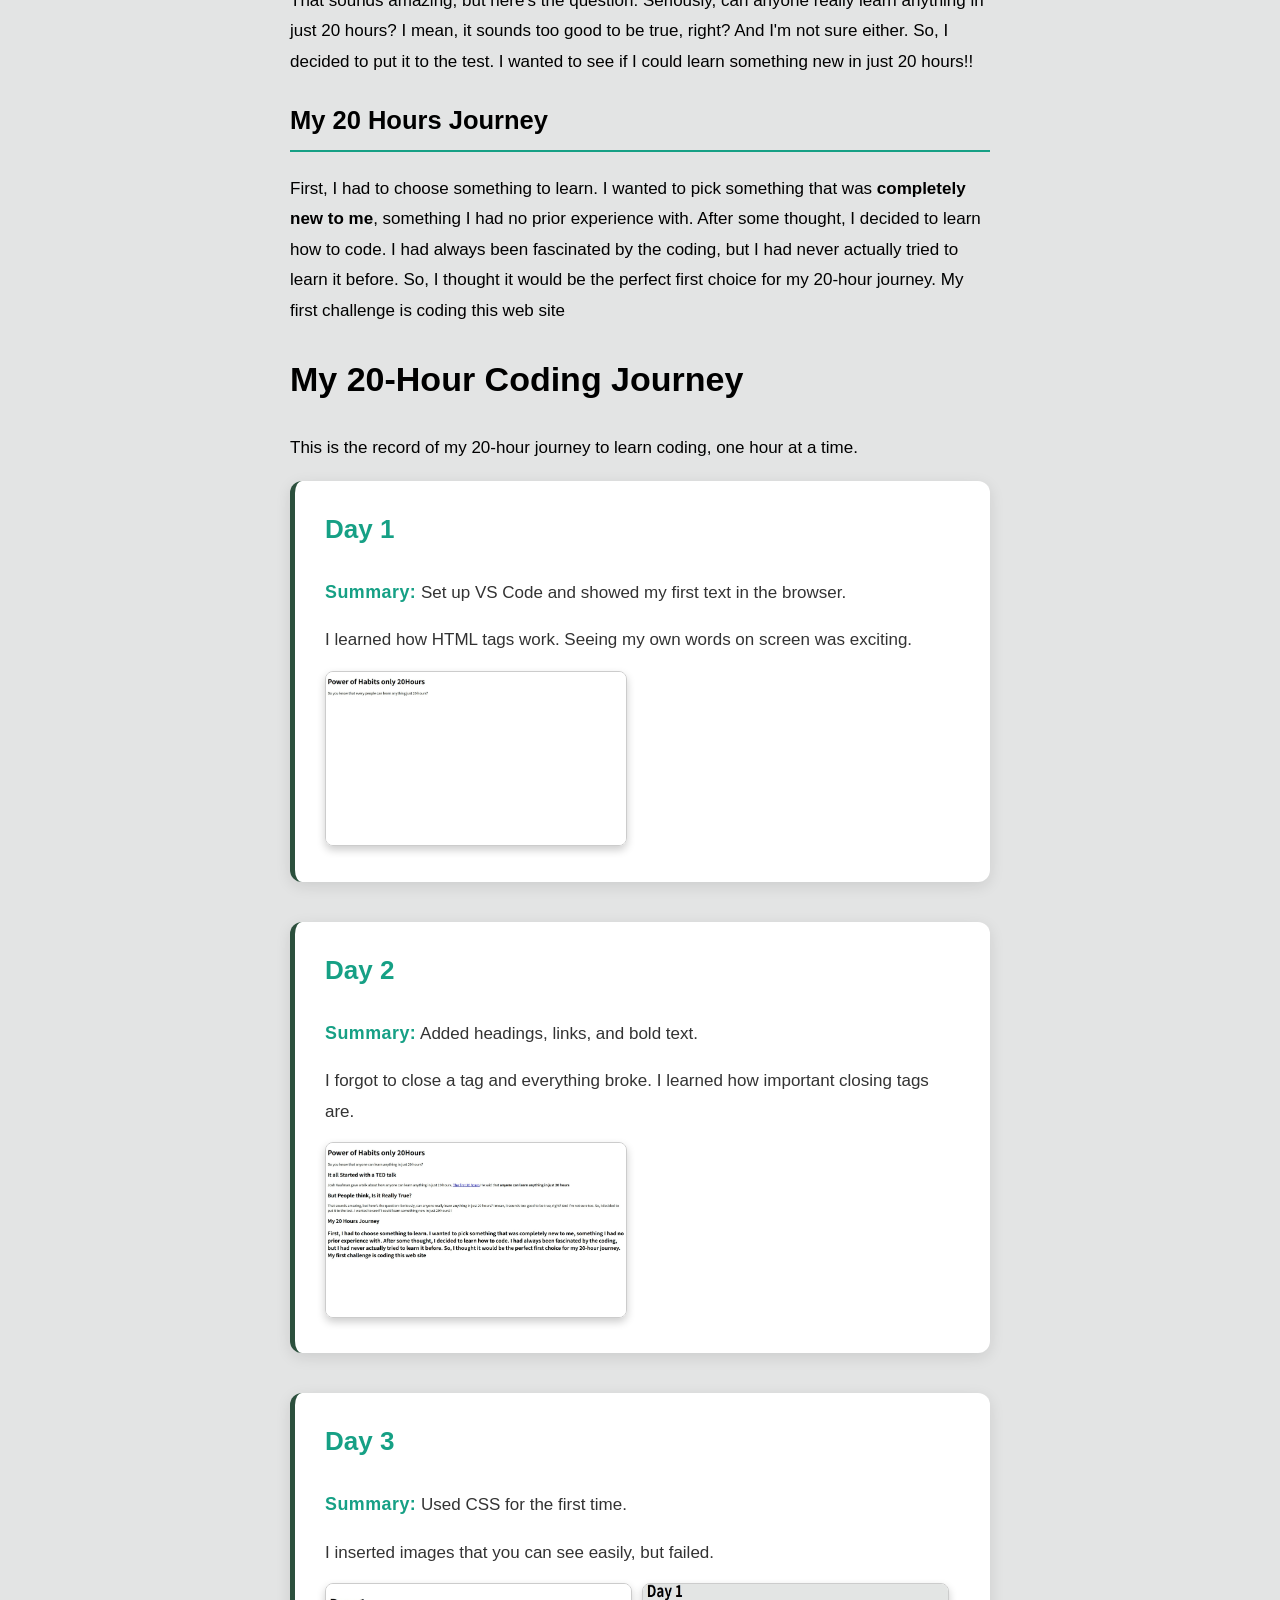
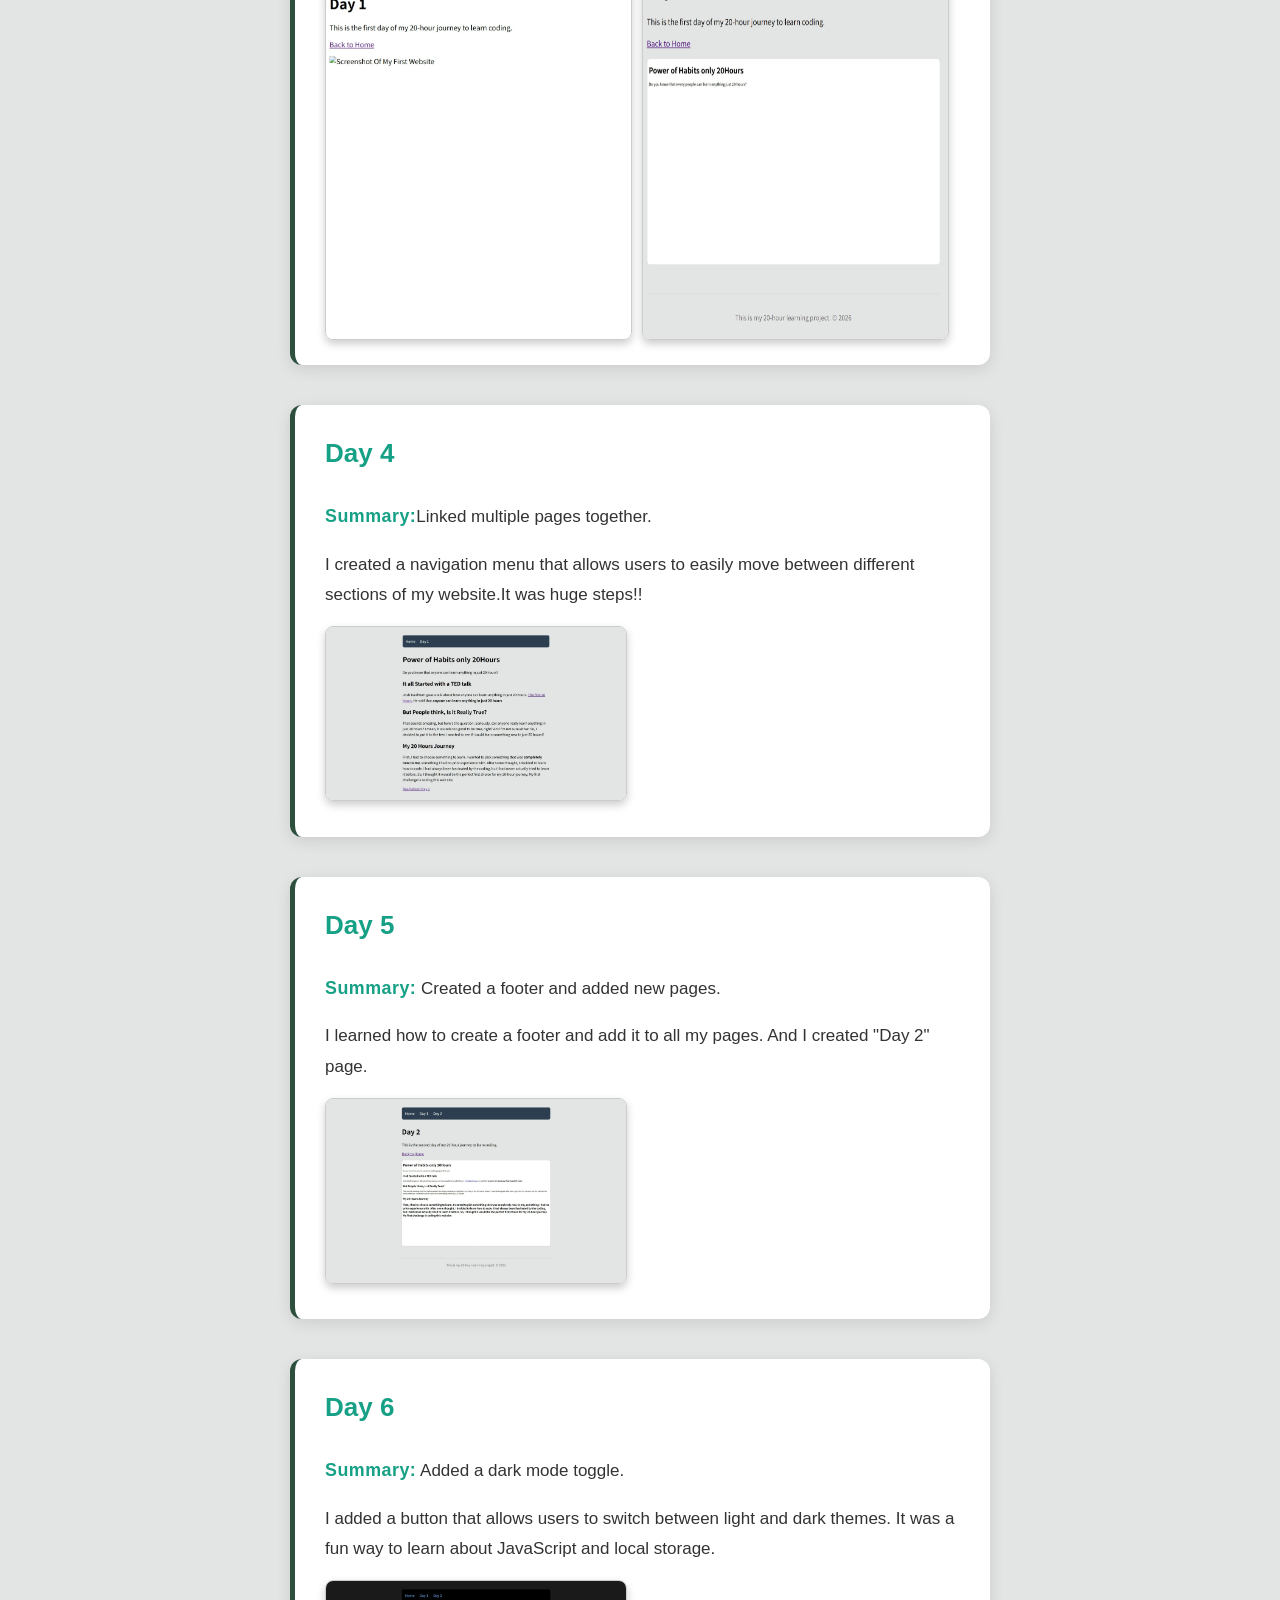
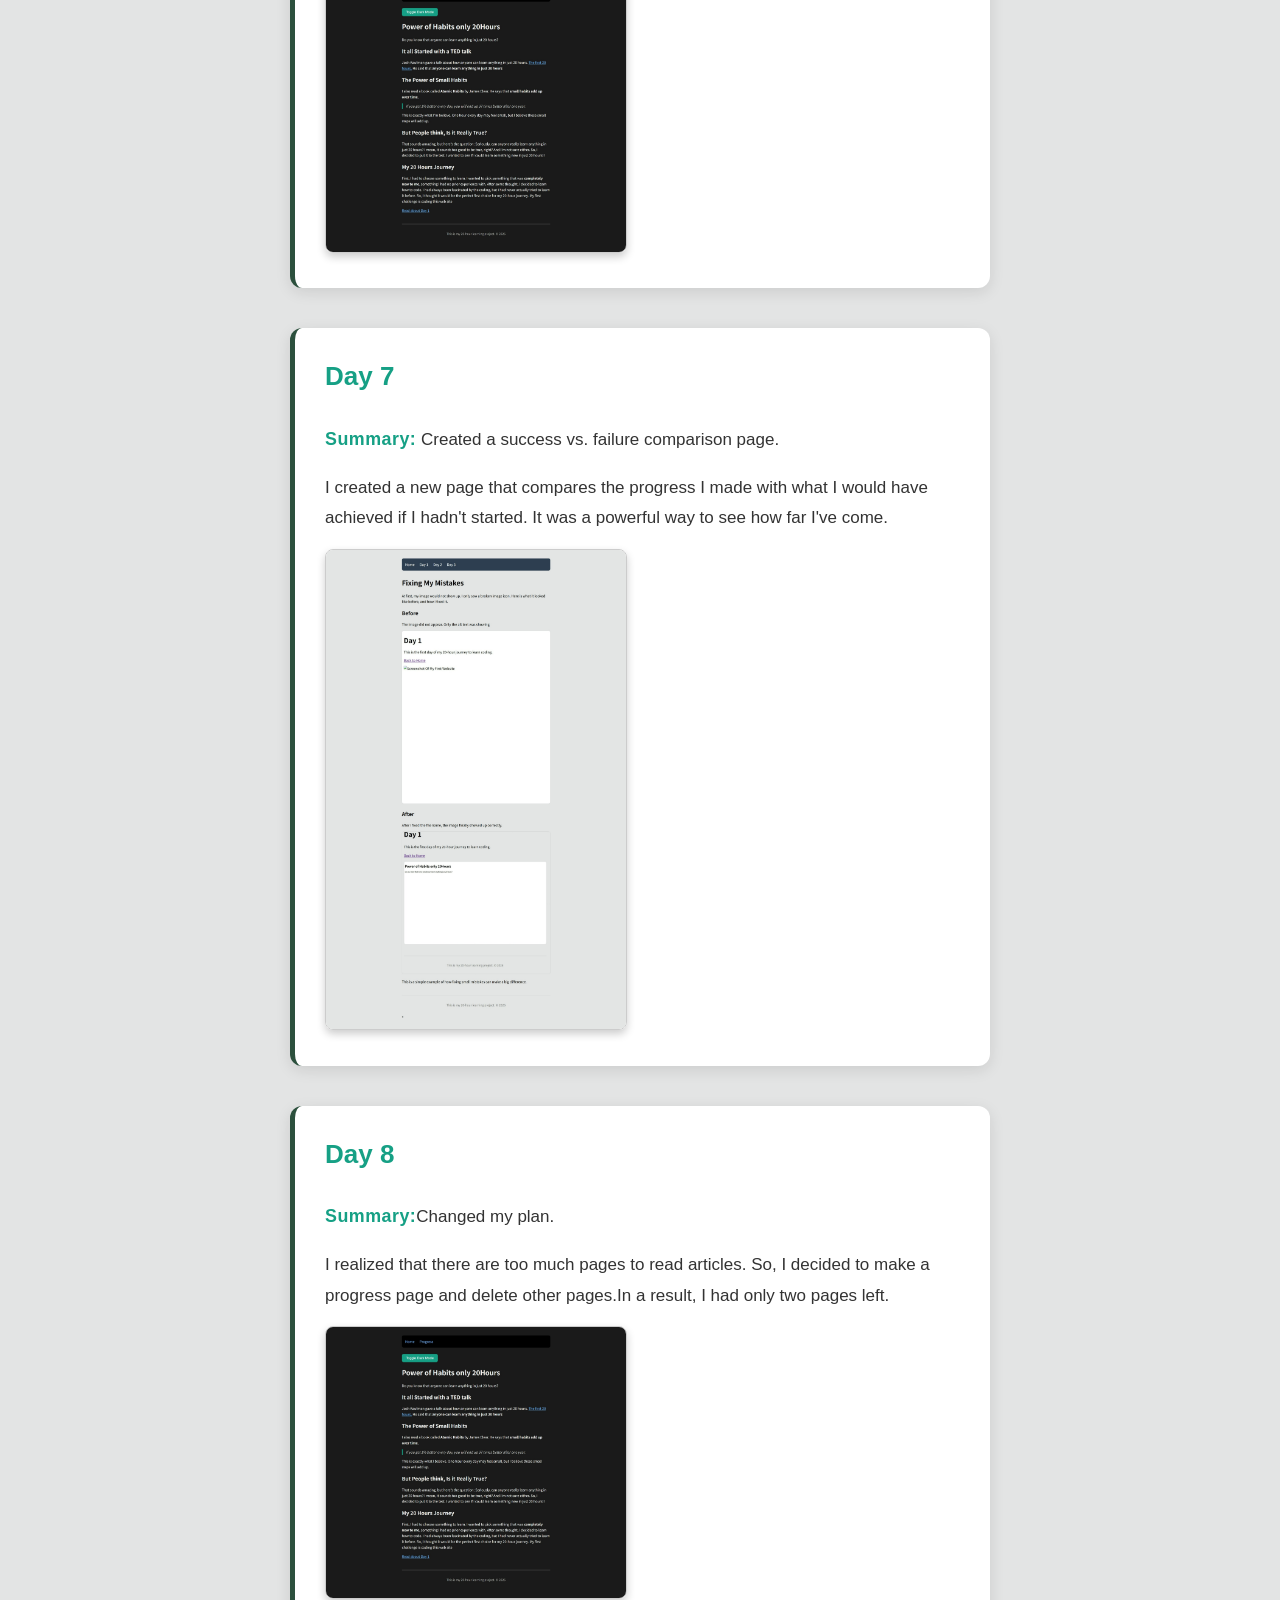
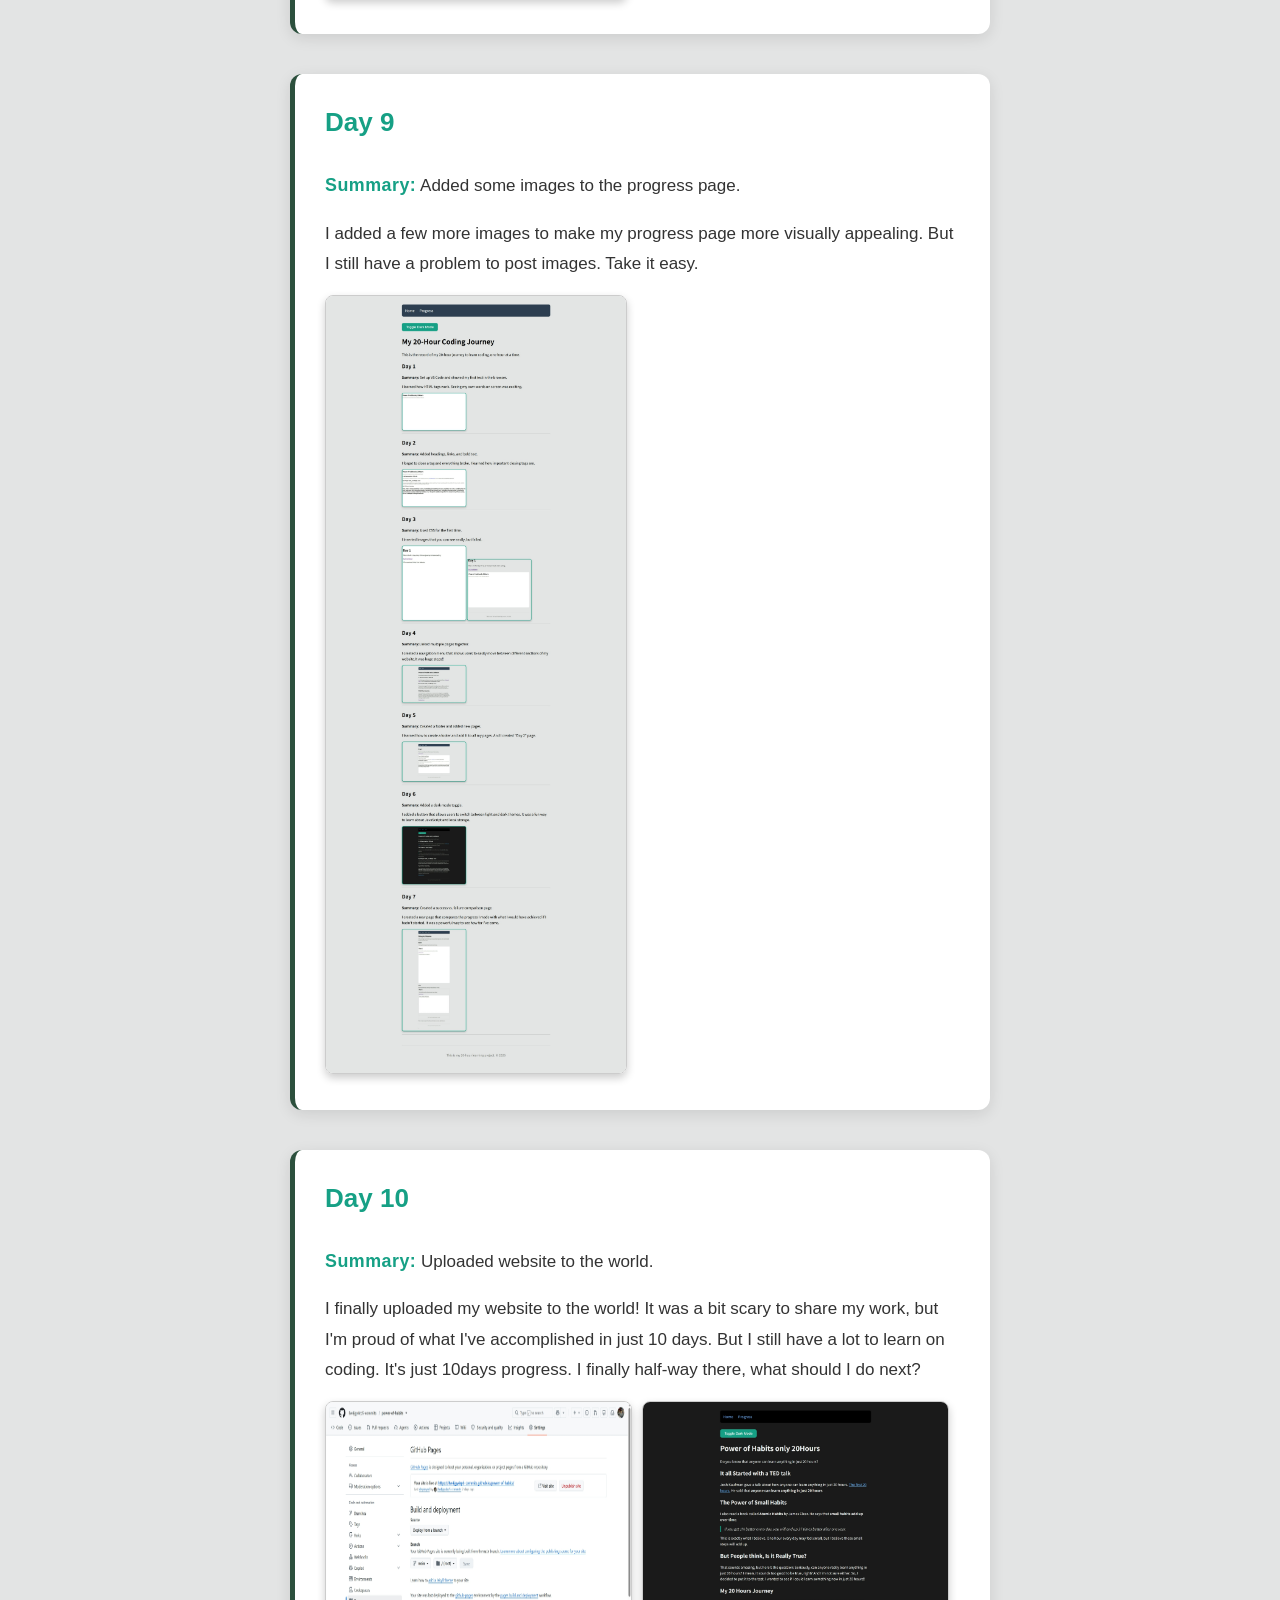
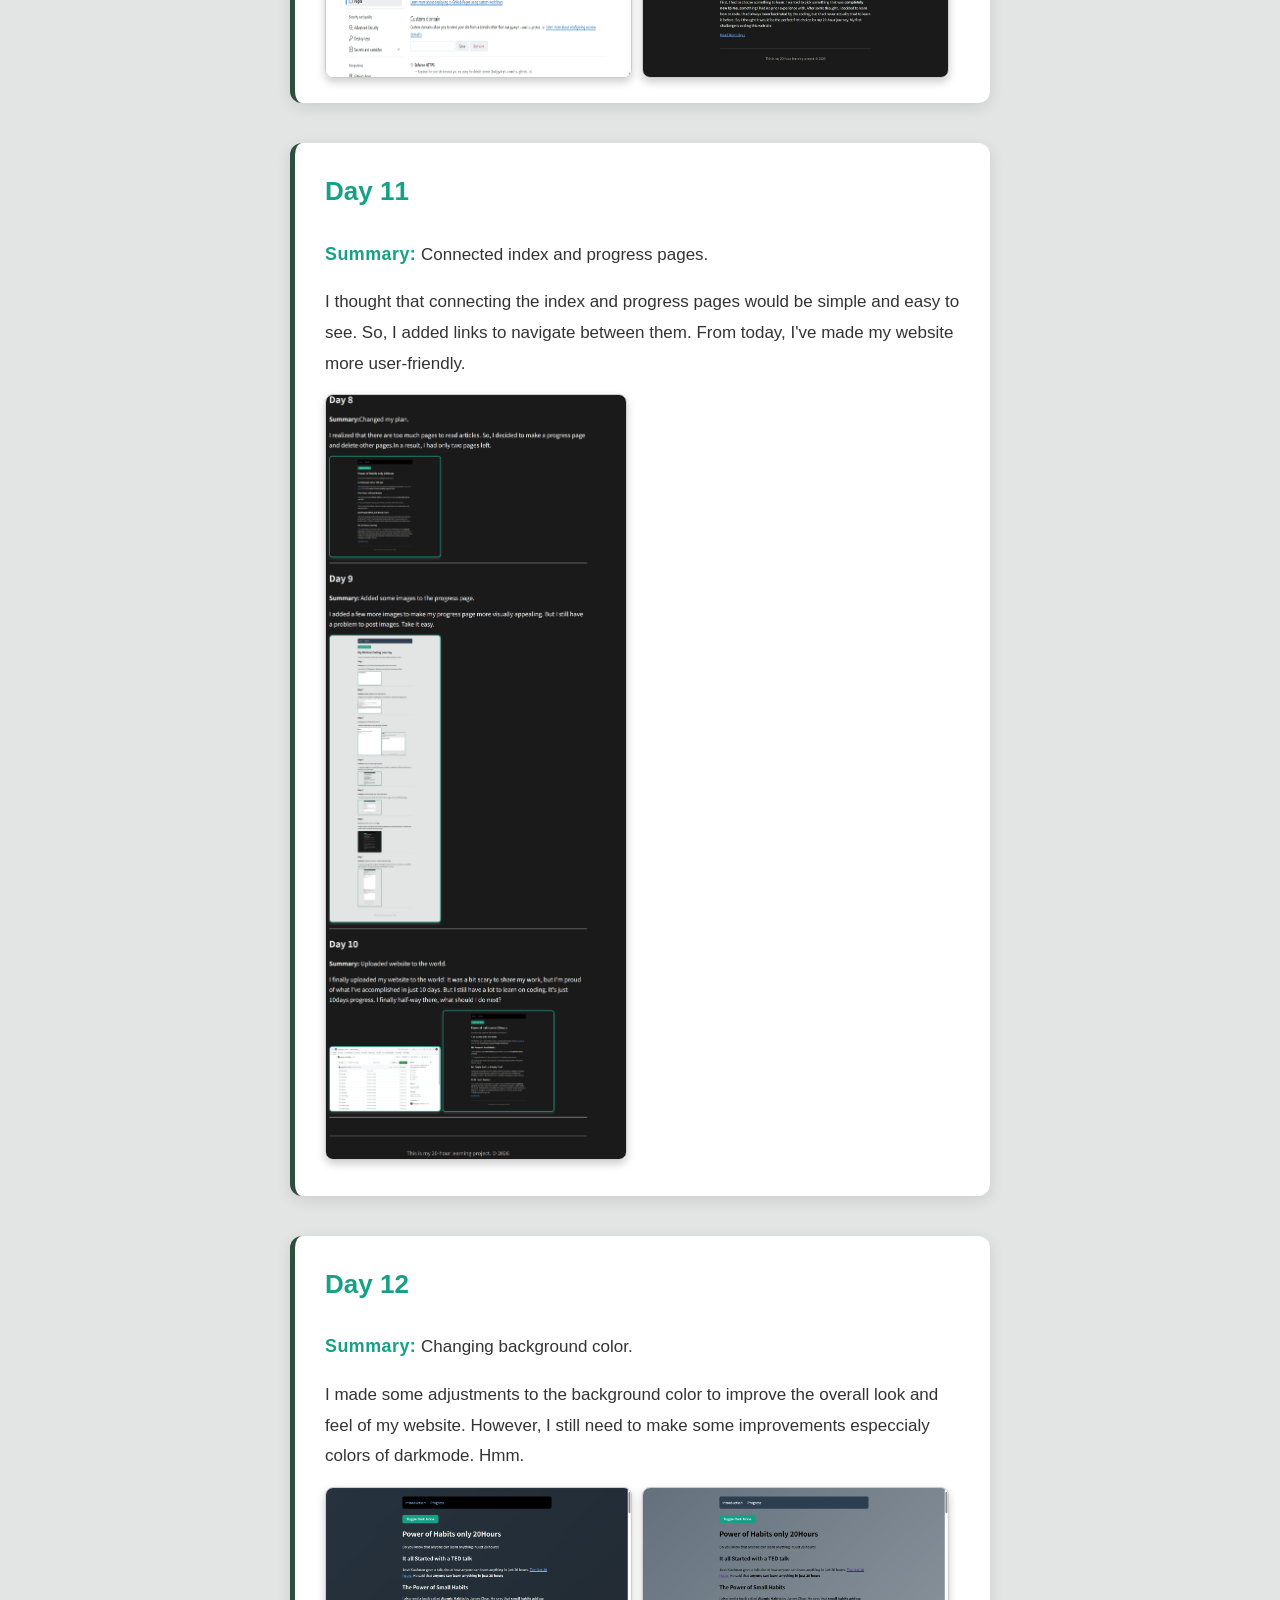
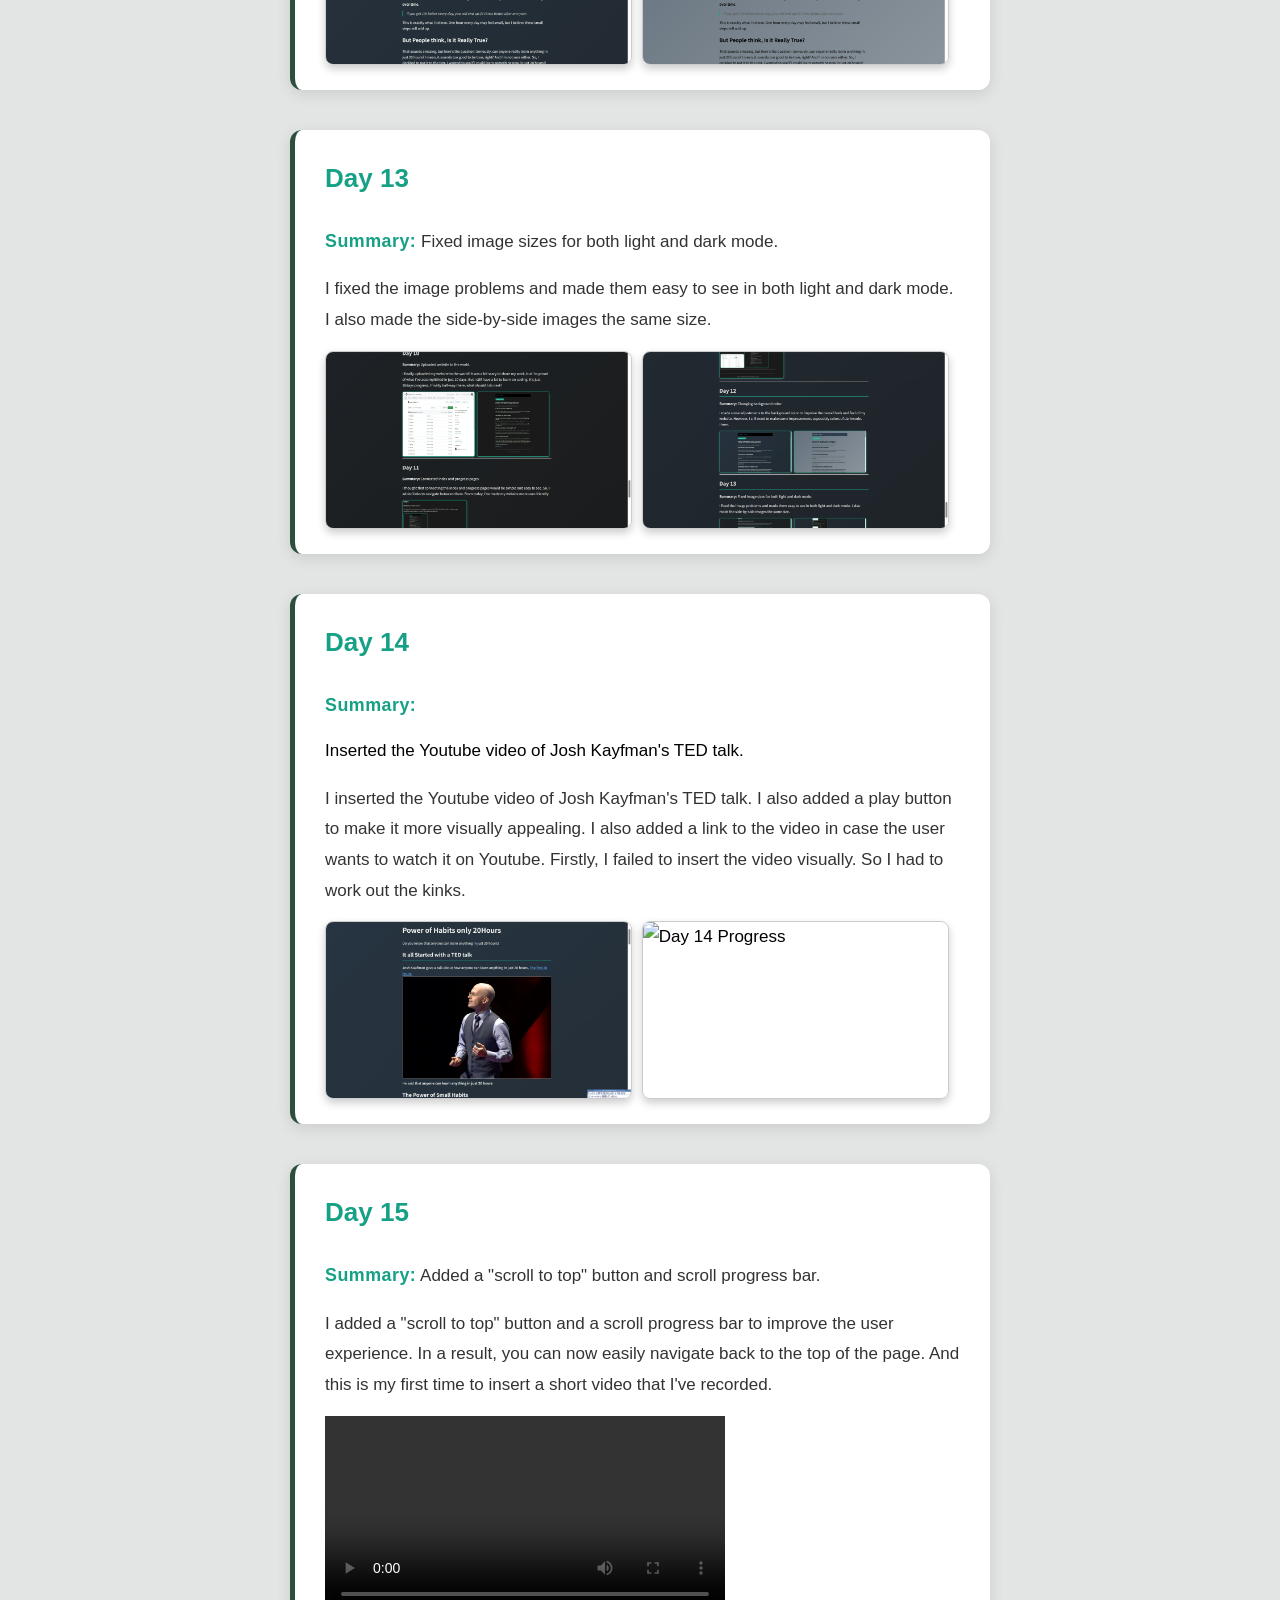
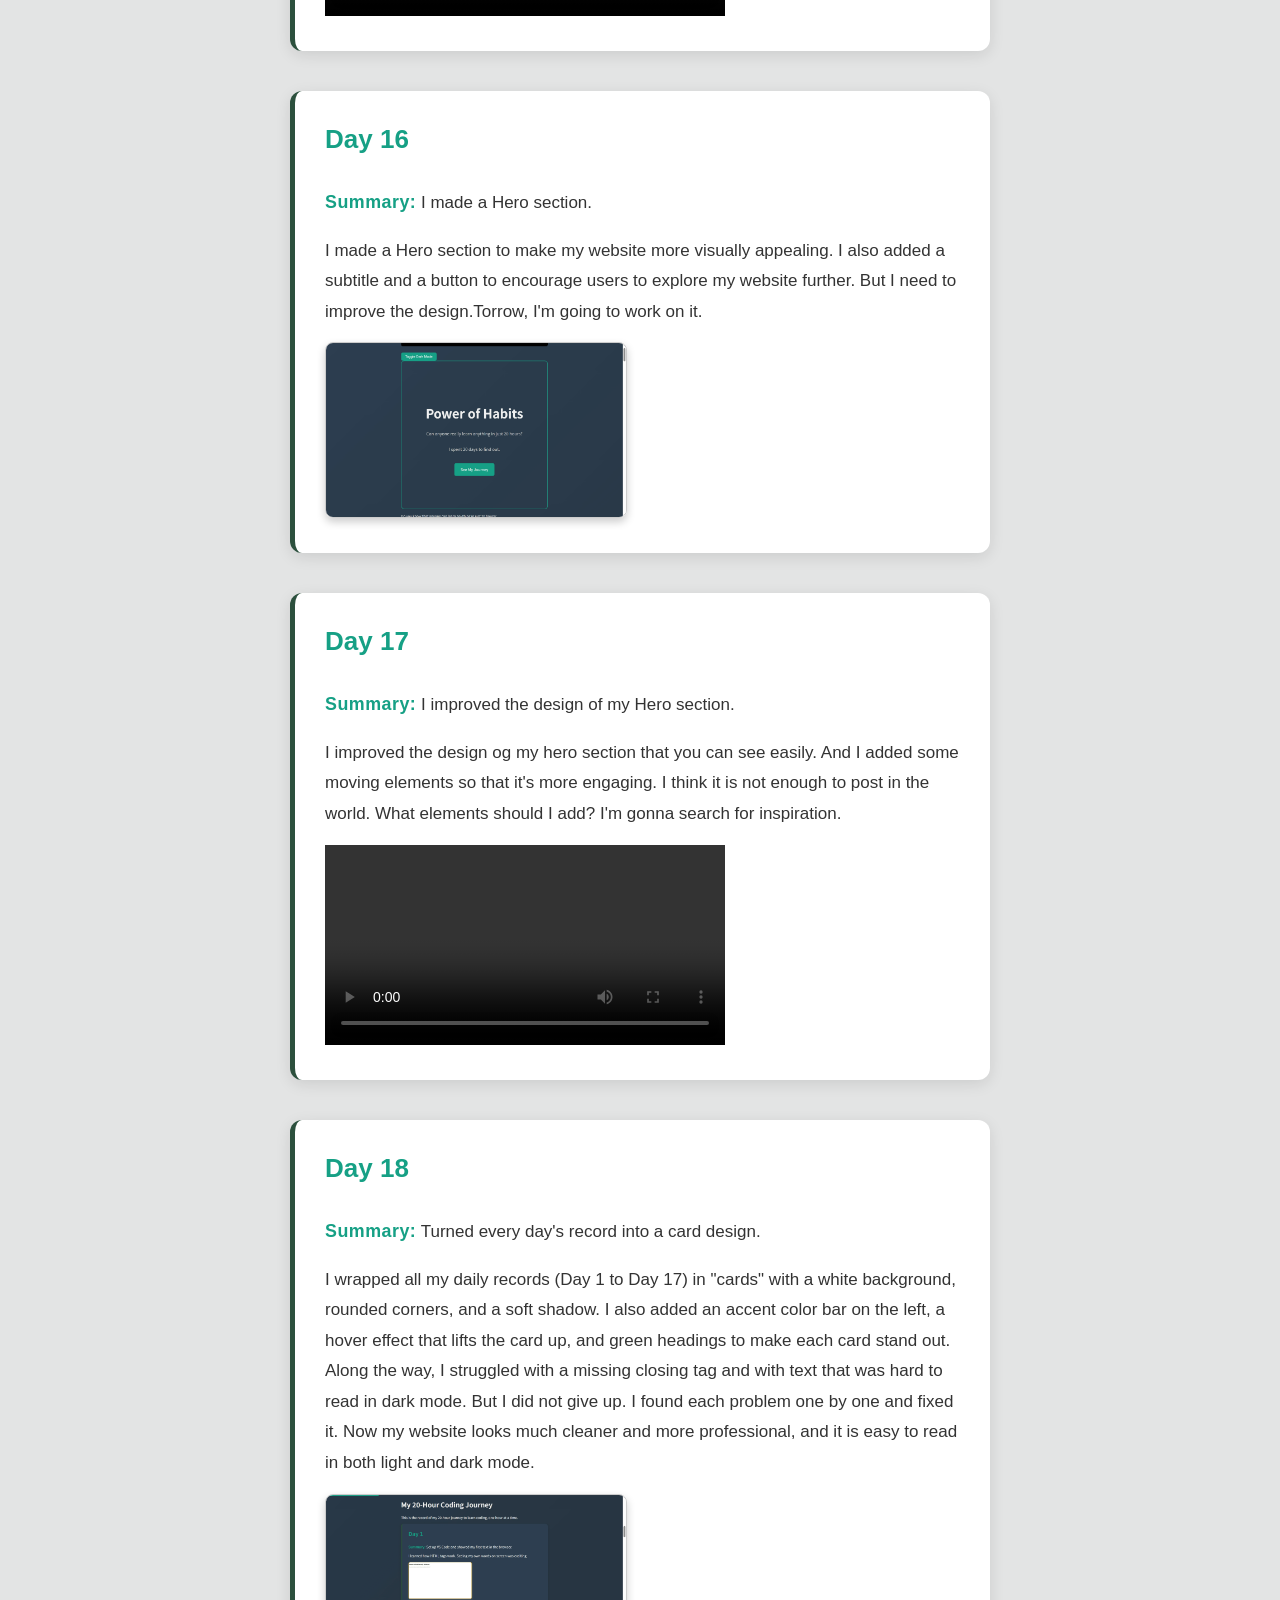
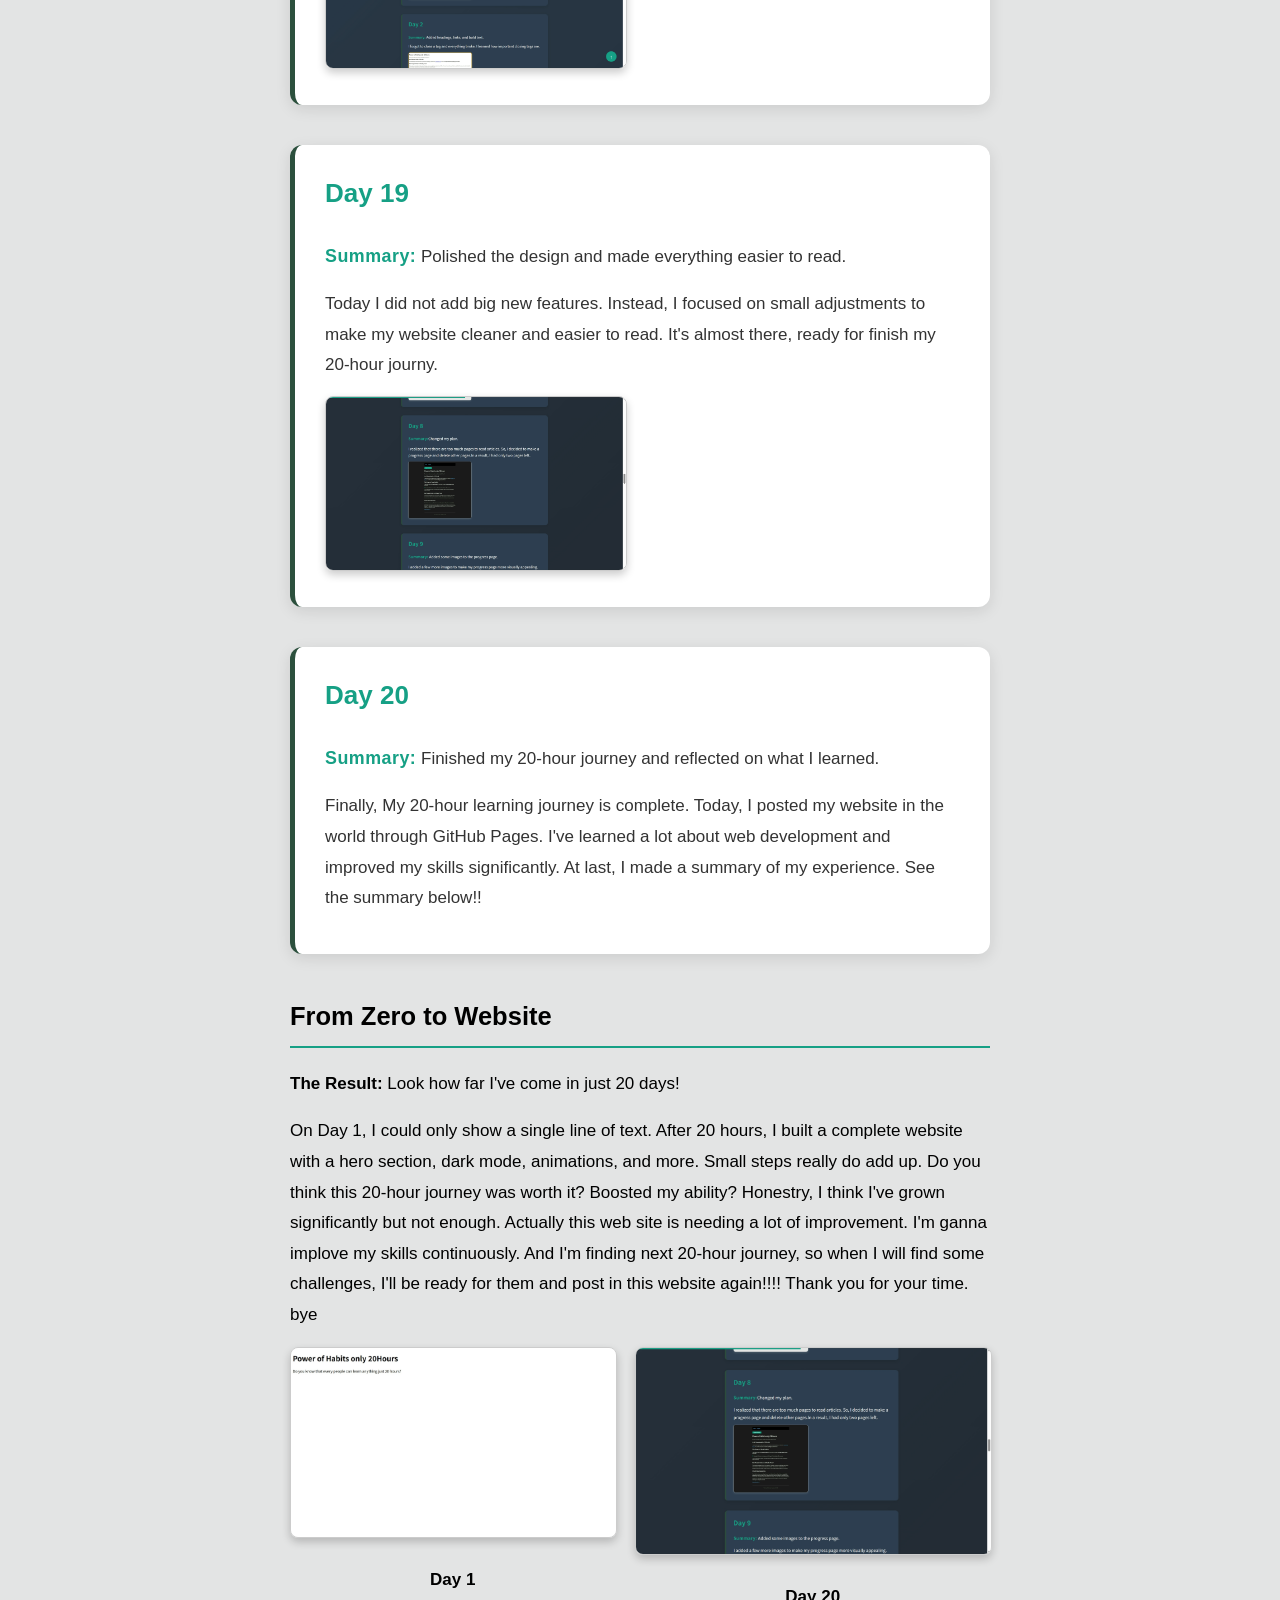
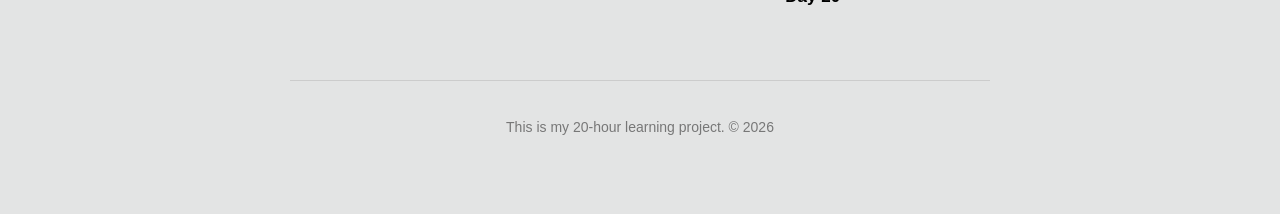
==== commit 1d1c8e86: "Add files via upload" ====
--- a/index.html
+++ b/index.html
@@ -9,17 +9,22 @@
 		<link rel="stylesheet" href="style.css">
 	</head>
 	<body>
+		<div id="progress-bar"	></div>
 		<nav>
     <a href="#top">Introduction</a>
     <a href="#progress">Progress</a>
 </nav>
 
 		<button onclick="changeColor()">Toggle Dark Mode</button>
-
-
-		<h1 id="top">Power of Habits only 20Hours
-
-		</h1>
+<div class="hero">
+  <h1 id="top">Power of Habits</h1>
+  <p class="hero-subtitle">Can anyone really learn anything in just 20 hours?</p>
+  <p class="hero-subtitle">I spent 20 days to find out.</p>
+  <a href="#progress" class="hero-button">See My Journey</a>
+</div>
+
+
+		
 		<p>Do you know that anyone can learn anything in just 20 hours?</p>
 	<h2>It all Started with a TED talk</h2>
 		<p>Josh Kaufman gave a talk about how anyone can learn anything in just 20 hours.
@@ -64,64 +69,76 @@
 <h1 id="progress">My 20-Hour Coding Journey</h1>
         <p> This is the record of my 20-hour journey to learn coding, one hour at a time.</p>
 
-  <h2>Day 1</h2>
-<p><strong>Summary:</strong> Set up VS Code and showed my first text in the browser.</p>
-<p>I learned how HTML tags work. Seeing my own words on screen was exciting.</p>
-<img src="スクリーンショット_5-6-2026_11536_.jpeg" alt="Day 1 Progress" class="progress-img">
-<hr>
-
+  <div class="card fade-target">
+    <h2>Day 1</h2>
+    <p><strong>Summary:</strong> Set up VS Code and showed my first text in the browser.</p>
+    <p>I learned how HTML tags work. Seeing my own words on screen was exciting.</p>
+    <img src="スクリーンショット_5-6-2026_11536_.jpeg" alt="Day 1 Progress" class="progress-img">
+  </div>
+
+<div class="card fade-target">
 <h2>Day 2</h2>
 <p><strong>Summary:</strong> Added headings, links, and bold text.</p>
 <p>I forgot to close a tag and everything broke. I learned how important closing tags are.</p>
 <img src="day2.jpeg" alt="Day 2 Progress" class="progress-img">
-<hr>
-
-<h2>Day 3</h2>
+</div>
+
+<div class="card fade-target">
+  <h2>Day 3</h2>
 <p><strong>Summary:</strong> Used CSS for the first time.</p>
 <p>I inserted images that you can see easily, but failed.</p>
 <div class="image-pair">
 <img src="before.jpeg" alt="Day 3 Progress" class="progress-img">
 <img src="after.jpeg" alt="Day 3 Progress" class="progress-img">
 </div>
-
-<hr>
-
+</div>
+
+
+
+<div class="card fade-target">
 <h2>Day 4</h2>
 <p><strong>Summary:</strong>Linked multiple pages together.</p>
 <p>I created a navigation menu that allows users to easily move between different sections of my website.It was huge steps!!</p>
 <img src="day4(1).jpeg" alt="Day 4 Progress" class="progress-img">
-<hr>
-
+</div>
+
+<div class="card fade-target">
 <h2>Day 5</h2>
 <p><strong>Summary:</strong> Created a footer and added new pages.</p>
 <p>I learned how to create a footer and add it to all my pages. And I created "Day 2" page.</p>
 <img src="day5.html.jpeg" alt="Day 5 Progress" class="progress-img">
-<hr>
-
+</div>
+
+<div class="card fade-target">
 <h2>Day 6</h2>
 <p><strong>Summary:</strong> Added a dark mode toggle.</p>
 <p>I added a button that allows users to switch between light and dark themes. It was a fun way to learn about JavaScript and local storage.</p>
 <img src="day6.jpeg" alt="Day 6 Progress" class="progress-img">
-<hr>
-
+</div>
+
+
+<div class="card fade-target">
 <h2>Day 7</h2>
 <p><strong>Summary:</strong> Created a success vs. failure comparison page.</p>
 <p>I created a new page that compares the progress I made with what I would have achieved if I hadn't started. It was a powerful way to see how far I've come.</p>
 <img src="day7.jpeg" alt="Day 7 Progress" class="progress-img">
-<hr>
-
+</div>
+
+<div class="card fade-target">
 <h2>Day 8</h2>
 <p><strong>Summary:</strong>Changed my plan.</p>
 <p>I realized that there are too much pages to read articles. So, I decided to make a progress page and delete other pages.In a result, I had only two pages left.</p>
 <img src="day8.html.1.jpeg" alt="Day 8 Progress" class="progress-img">
-<hr>
-
+</div>
+
+<div class="card fade-target">
 <h2>Day 9</h2>
 <p><strong>Summary:</strong> Added some images to the progress page.</p>
 <p>I added a few more images to make my progress page more visually appealing. But I still have a problem to post images. Take it easy.</p>
 <img src="day9.jpeg.jpeg" alt="Day 9 Progress" class="progress-img">
-<hr>
-
+</div>
+
+<div class="card fade-target">
 <h2>Day 10</h2>
 <p><strong>Summary:</strong> Uploaded website to the world.</p>
 <p>I finally uploaded my website to the world! It was a bit scary to share my work, but I'm proud of what I've accomplished in just 10 days. But I still have a lot to learn on coding. It's just 10days progress. I finally half-way there, what should I do next?</p>
@@ -129,14 +146,17 @@
 <img src="yarinaosi1.png" alt="Day 10 Progress" class="progress-img">
 <img src="day10.code.jpeg" alt="Day 10 Progress" class="progress-img">
 </div>
-<hr>
-
+</div>
+
+<div class="card fade-target">
 <h2>Day 11</h2>
 <p><strong>Summary:</strong> Connected index and progress pages.</p>
 <p>I thought that connecting the index and progress pages would be simple and easy to see. So, I added links to navigate between them. From today, I've made my website more user-friendly.</p>
 <img src="day11cut3.jpeg" alt="Day 11 Progress" class="progress-img">
-<hr>
-
+</div>
+
+
+<div class="card fade-target">
 <h2>Day 12</h2>
 <p><strong>Summary:</strong> Changing background color.</p>
 <p>I made some adjustments to the background color to improve the overall look and feel of my website. However, I still need to make some improvements especcialy colors of darkmode. Hmm.</p>
@@ -144,8 +164,10 @@
 <img src="day12.1.png" alt="Day 12 Progress" class="progress-img">
 <img src="day12.2.png" alt="Day 12 Progress" class="progress-img">
 </div>
-<hr>
-
+</div>
+
+
+<div class="card fade-target">
 <h2>Day 13</h2>
 <p><strong>Summary:</strong> Fixed image sizes for both light and dark mode.</p>
 <p>I fixed the image problems and made them easy to see in both light and dark mode. I also made the side-by-side images the same size.</p>
@@ -153,9 +175,77 @@
 <img src="day13.png" alt="Day 13 Progress" class="progress-img">
 <img src="yarinaosi.png" alt="Day 13 Progress" class="progress-img">
 </div>
-<hr>
-
-
+</div>
+
+
+<div class="card fade-target">
+<h2>Day 14</h2>
+<p><strong>Summary:</strong></p> Inserted the Youtube video of Josh Kayfman's TED talk.
+<p>I inserted the Youtube video of Josh Kayfman's TED talk. I also added a play button to make it more visually appealing. I also added a link to the video in case the user wants to watch it on Youtube. Firstly, I failed to insert the video visually. So I had to work out the kinks.</p>
+<div class="image-pair">
+	<img src="day14.fail.png" alt="Day 14 Progress" class="progress-img">
+	<img src="day14h.png" alt="Day 14 Progress" class="progress-img">
+</div>
+</div>
+
+<div class="card fade-target">
+<h2>Day 15</h2>
+<p><strong>Summary:</strong> Added a "scroll to top" button and scroll progress bar.</p>
+<p>I added a "scroll to top" button and a scroll progress bar to improve the user experience. In a result, you can now easily navigate back to the top of the page. And this is my first time to insert a short video that I've recorded.</p>
+<video src="day15.mp4" controls width="400"></video>
+</div>
+
+<div class="card fade-target">
+<h2>Day 16</h2>
+<p><strong>Summary:</strong> I made a Hero section.</p>
+<p>I made a Hero section to make my website more visually appealing. I also added a subtitle and a button to encourage users to explore my website further. But I need to improve the design.Torrow, I'm going to work on it.</p>
+<img src="day16.png" alt="Day 16 Progress" class="progress-img">
+</div>
+
+<div class="card fade-target">
+<h2>Day 17</h2>
+<p><strong>Summary:</strong> I improved the design of my Hero section.</p>
+<p>I improved the design og my hero section that you can see easily. And I added some moving elements so that it's more engaging. I think it is not enough to post in the world. What elements should I add? I'm gonna search for inspiration.</p>
+<video src="day17.mp4" controls width="400"></video>  
+</div>
+
+<div class="card fade-target">
+<h2>Day 18</h2>
+<p><strong>Summary:</strong> Turned every day's record into a card design.</p>
+<p>I wrapped all my daily records (Day 1 to Day 17) in "cards" with a white background, rounded corners, and a soft shadow. I also added an accent color bar on the left, a hover effect that lifts the card up, and green headings to make each card stand out. Along the way, I struggled with a missing closing tag and with text that was hard to read in dark mode. But I did not give up. I found each problem one by one and fixed it. Now my website looks much cleaner and more professional, and it is easy to read in both light and dark mode.</p>
+<img src="day18.png" alt="Day 18 Progress" class="progress-img">
+</div>
+
+<div class="card fade-target">
+<h2>Day 19</h2>
+<p><strong>Summary:</strong> Polished the design and made everything easier to read.</p>
+<p>Today I did not add big new features. Instead, I focused on small adjustments to make my website cleaner and easier to read. It's almost there, ready for finish my 20-hour journy.</p>
+<img src="day19.png" alt="Day 19 Progress" class="progress-img">
+</div>
+
+<div class="card fade-target">
+<h2>Day 20</h2>
+<p><strong>Summary:</strong> Finished my 20-hour journey and reflected on what I learned.</p>
+<p>Finally, My 20-hour learning journey is complete. Today, I posted my website in the world through GitHub Pages. I've learned a lot about web development and improved my skills significantly. At last, I made a summary of my experience. See the summary below!!</p>
+</div>
+
+<h2 class="fade-target">From Zero to Website</h2>
+<p><strong>The Result:</strong> Look how far I've come in just 20 days!</p>
+<p>On Day 1, I could only show a single line of text. After 20 hours, I built a complete website with a hero section, dark mode, animations, and more. Small steps really do add up. Do you think this 20-hour journey was worth it? Boosted my ability? Honestry, I think I've grown significantly but not enough. Actually this web site is needing a lot of improvement. I'm ganna implove my skills continuously. And I'm finding next 20-hour journey, so when I will find some challenges, I'll be ready for them and post in this website again!!!! Thank you for your time. bye</p>
+<div class="image-pair result-pair">
+  <div>
+    <img src="スクリーンショット_5-6-2026_11536_.jpeg" alt="Day 1" class="progress-img">
+    <p style="text-align:center;"><strong>Day 1</strong></p>
+  </div>
+  <div>
+    <img src="day19.png" alt="Day 20" class="progress-img">
+    <p style="text-align:center;"><strong>Day 20</strong></p>
+  </div>
+</div>
+
+
+
+<button id="top-button" onclick="scrollToTop()">↑　</button>
 <footer>
 	<p>This is my 20-hour learning project. © 2026</p>
 
@@ -179,6 +269,41 @@
       localStorage.setItem("theme", "light");
     }
   }
+  // スクロールするたびに、進捗バーの幅を計算して変える
+window.addEventListener("scroll", function () {
+  const scrollTop = document.documentElement.scrollTop;
+  const scrollHeight = document.documentElement.scrollHeight - document.documentElement.clientHeight;
+  const percent = (scrollTop / scrollHeight) * 100;
+  document.getElementById("progress-bar").style.width = percent + "%";
+});
+// ボタンをクリックしたら、一番上まで滑らかにスクロールする
+function scrollToTop() {
+  window.scrollTo({ top: 0, behavior: "smooth" });
+}
+
+// 少しスクロールしたらボタンを表示、上のほうなら隠す
+window.addEventListener("scroll", function () {
+  const topButton = document.getElementById("top-button");
+  if (document.documentElement.scrollTop > 300) {
+    topButton.style.display = "block";   // 300px以上スクロールしたら表示
+  } else {
+    topButton.style.display = "none";    // それより上なら隠す
+  }
+});
+const fadeTargets = document.querySelectorAll(".fade-target");
+
+const observer = new IntersectionObserver(function (entries) {
+  entries.forEach(function (entry) {
+    if (entry.isIntersecting) {
+      entry.target.classList.add("show");
+    }
+  });
+}, { threshold: 0.1 });
+
+fadeTargets.forEach(function (target) {
+  observer.observe(target);
+});
+
 </script>
 
 
--- a/style.css
+++ b/style.css
@@ -3,7 +3,8 @@
     margin: 40px auto;
     padding:0 20px;
     font-family: sans-serif;
-    line-height:1.7;
+    font-size: 17px;        /* ← 追加：本文の文字サイズ */
+    line-height:1.8;        /* ← 1.7 から 1.8 に変更：行間を広げる */
     background-color: #e3e4e4;
 
 }
@@ -62,7 +63,6 @@
 
 .progress-img {
   max-width: 300px;
-  border: 2px solid #16a085;
   border-radius: 8px;
   box-shadow: 0 4px 8px rgba(0,0,0,0.2);
 }
@@ -114,7 +114,10 @@
   background-size: 400% 400%;
   animation: gradientMove 15s ease infinite;
   color:#f0f0f0;
-}
+  
+
+}
+
 
 blockquote {
   border-left: 4px solid #16a085;
@@ -154,6 +157,154 @@
   width: 48%;
   max-width: 48%;
 }
-
-
-
+#progress-bar {
+  position: fixed;       /* 画面に固定して、スクロールしても動かない */
+  top: 0;
+  left: 0;
+  height: 5px;           /* バーの太さ */
+  width: 0%;             /* 最初は幅0（読み始めは何もない状態） */
+  background-color: #16a085;  /* あなたのテーマカラーの緑 */
+  z-index: 9999;         /* 他の要素より手前に表示 */
+}
+#top-button {
+  position: fixed;        /* 画面に固定。スクロールしても動かない */
+  bottom: 30px;           /* 画面の下から30px */
+  right: 30px;            /* 画面の右から30px */
+  display: none;          /* 最初は隠しておく */
+  z-index: 9999;          /* 一番手前に表示 */
+  width: 50px;
+  height: 50px;
+  border-radius: 50%;     /* 丸いボタンにする */
+  font-size: 18px;
+}
+
+.hero {
+  height: 80vh;
+  display: flex;
+  flex-direction: column;
+  justify-content: center;
+  align-items: center;
+  text-align: center;
+  padding: 20px;
+  margin-top: 20px;   
+  margin-bottom: 20px;
+  border-radius: 15px;
+  background: linear-gradient(135deg, #16a085, #2c3e50);
+  box-shadow: 0 10px 30px rgba(0,0,0,0.3);
+}
+
+
+
+.hero h1 {
+   font-size: clamp(40px, 8vw, 80px);
+  margin-bottom: 10px;
+  color: #ffffff;
+  animation: fadeIn 1s ease-out;
+}
+.hero-subtitle {
+  font-size: 20px;
+  color: #f0f0f0;
+}
+
+.hero-button {
+  margin-top: 30px;
+  padding: 15px 30px;
+  background-color: #16a085;
+  color: white;
+  text-decoration: none;           /* リンクの下線を消す */
+  border-radius: 8px;
+  font-size: 18px;
+  transition: background-color 0.3s;
+}
+
+.hero-button:hover {
+  background-color: #117a65;
+}
+body.dark .hero-subtitle {
+  color: #cccccc;
+}
+.hero-button {
+  color: white !important;
+}
+
+@keyframes fadeIn {
+  0% {
+    opacity: 0;
+    transform: translateY(30px);
+  }
+  100% {
+    opacity: 1;
+    transform: translateY(0);
+  }
+}
+
+.hero-subtitle {
+  animation: fadeIn 1s ease-out 0.3s;   /* 0.3秒遅れて開始 */
+  animation-fill-mode: backwards;        /* 開始前は透明のまま待つ */
+}
+.hero-button {
+  animation: fadeIn 1s ease-out 0.6s;   /* 0.6秒遅れて開始 */
+  animation-fill-mode: backwards;
+}
+/* 最初は透明で少し下にいる状態 */
+.fade-target {
+  opacity: 0;
+  transform: translateY(40px);
+  transition: opacity 0.8s ease-out, transform 0.8s ease-out;
+}
+
+/* 画面に入ったら表示される状態 */
+.fade-target.show {
+  opacity: 1;
+  transform: translateY(0);
+}
+.card {
+    background-color: #ffffff;
+  border-radius: 12px;
+  padding: 25px 30px;
+  box-shadow: 0 4px 15px rgba(0,0,0,0.1);
+  transition: transform 0.3s, box-shadow 0.3s;
+ border-left: 5px solid #2c503d;   /* 緑→濃紺に変更。文字の緑と区別がつく */
+  margin-bottom: 40px;   /* 30px → 40px に増やして間隔を広げる */
+
+
+}
+.card p {
+  color: #333333;
+  margin-bottom: 15px;  
+}
+.card strong {
+  color: #16a085;
+   font-size: 1.05em;       /* ← 少しだけ大きく */
+  letter-spacing: 0.5px;   /* ← 文字の間隔を少し空けて引き締める */
+}
+body.dark .card p {
+  color: #f0f0f0;
+}
+body.dark .card {
+  background-color: #2c3e50;
+}
+body.dark .card p {
+  color: #f0f0f0;
+}
+
+.card:hover {
+  transform: translateY(-5px);
+  box-shadow: 0 8px 25px rgba(0,0,0,0.2);
+}
+.card h2 {
+  color: #16a085;
+  font-size: 26px;
+  border-bottom: none;
+  margin-top: 0;
+    margin-bottom: 15px;     /* ← 追加：見出しと本文の間に余白 */
+}
+.result-pair {
+  gap: 20px;
+}
+.result-pair .progress-img {
+  width: 100% !important;
+  max-width: 100% !important;
+}
+
+
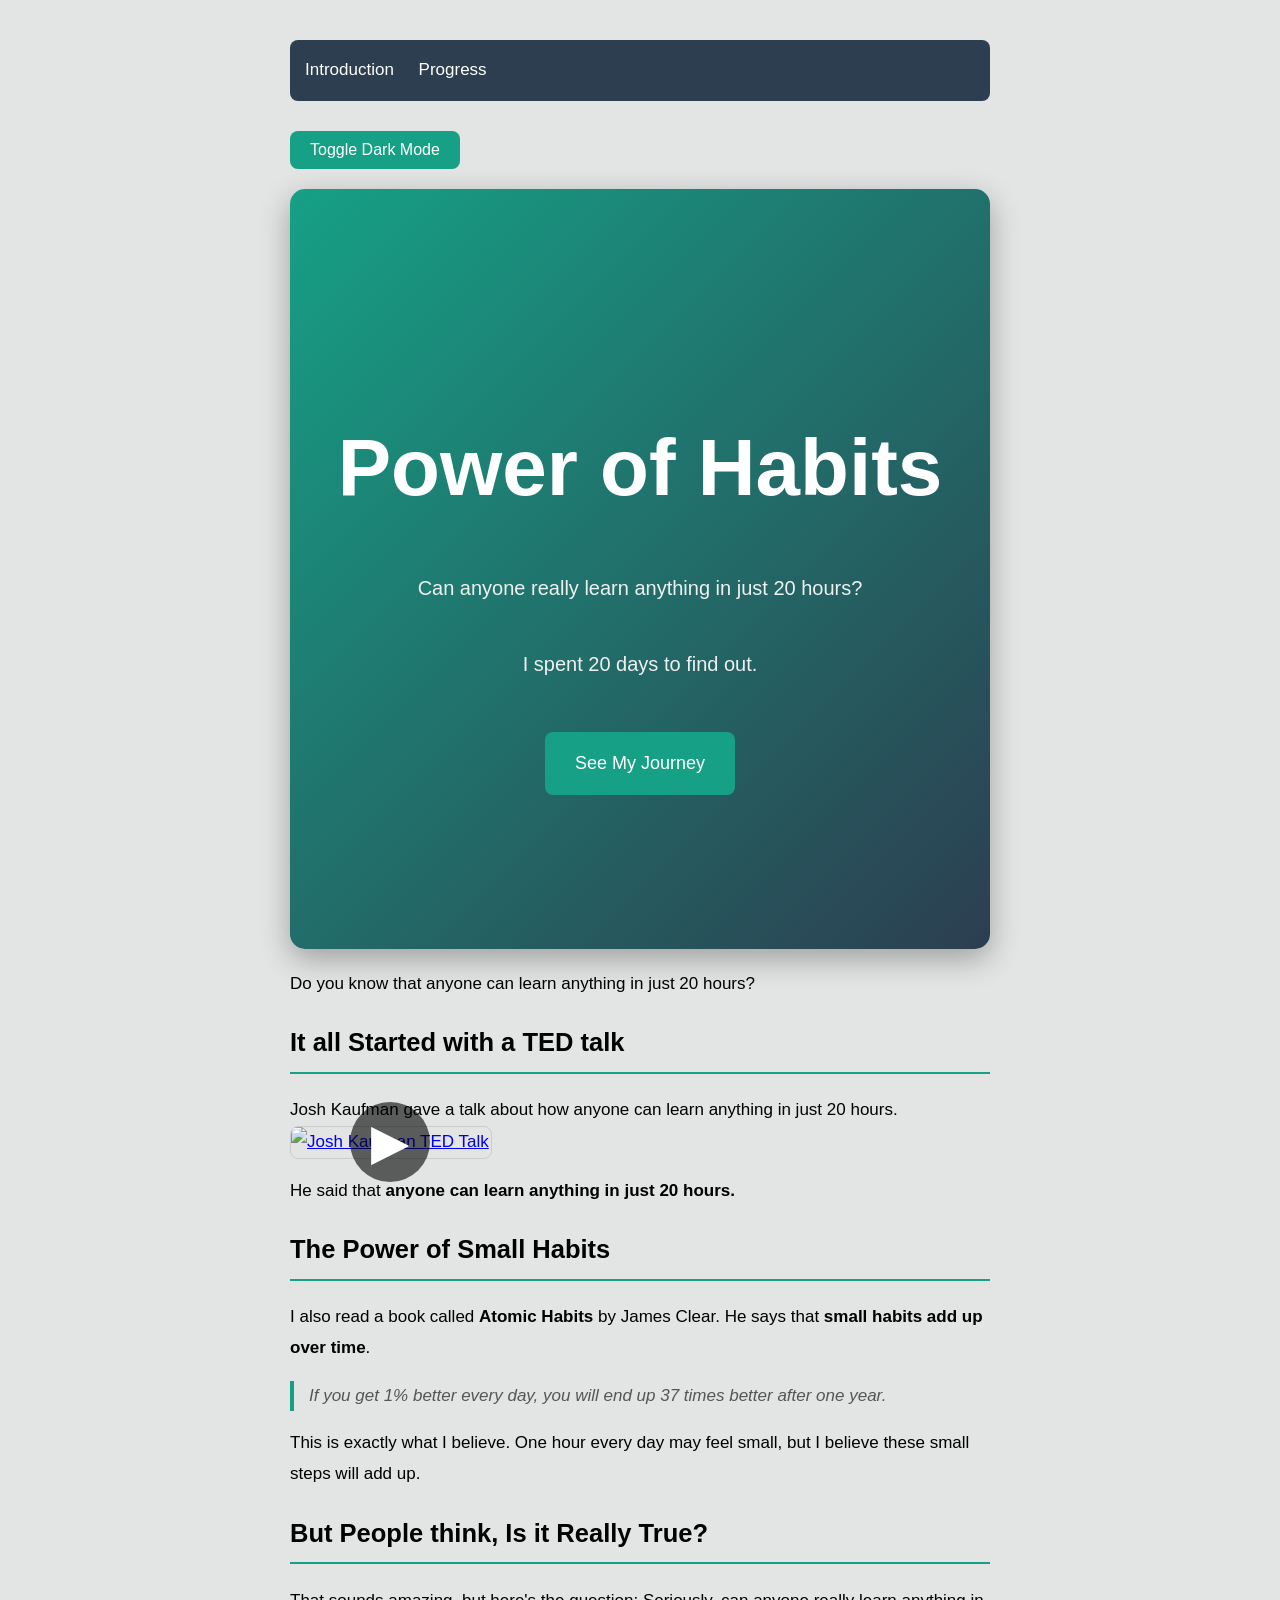
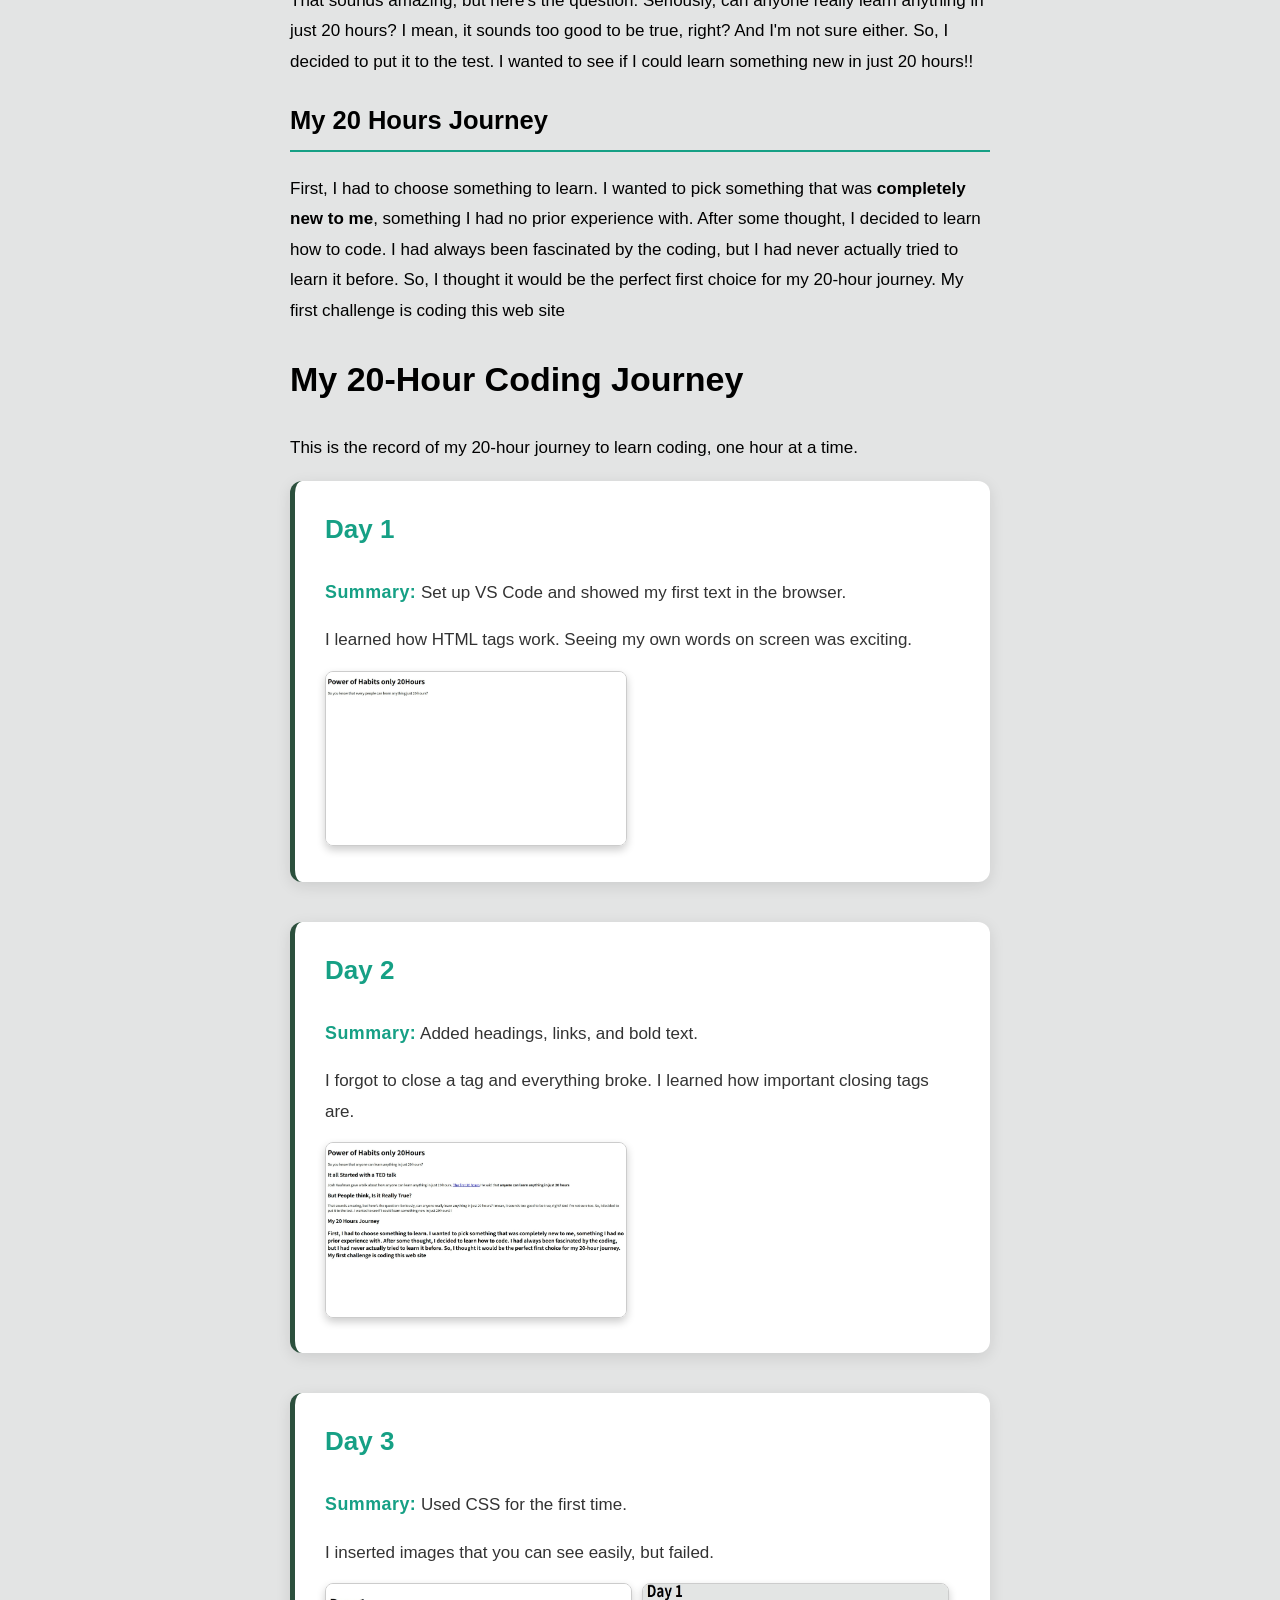
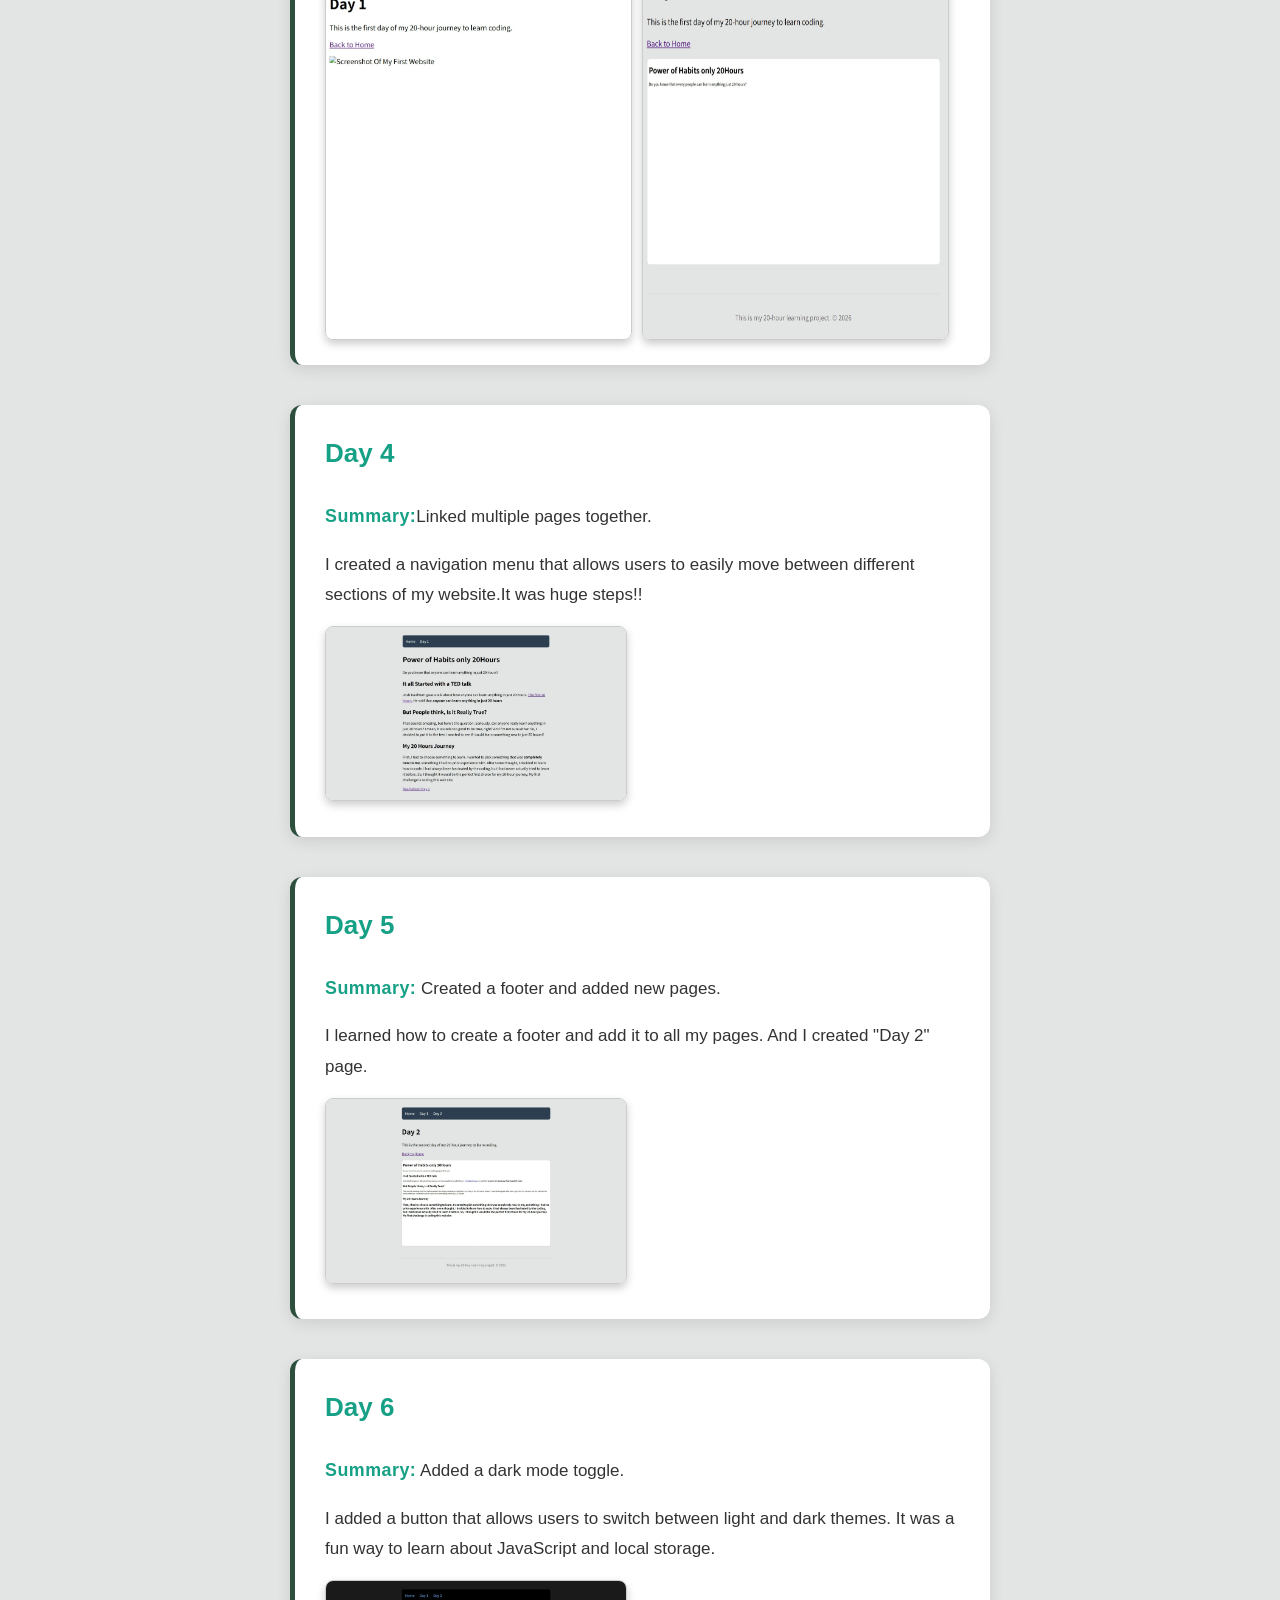
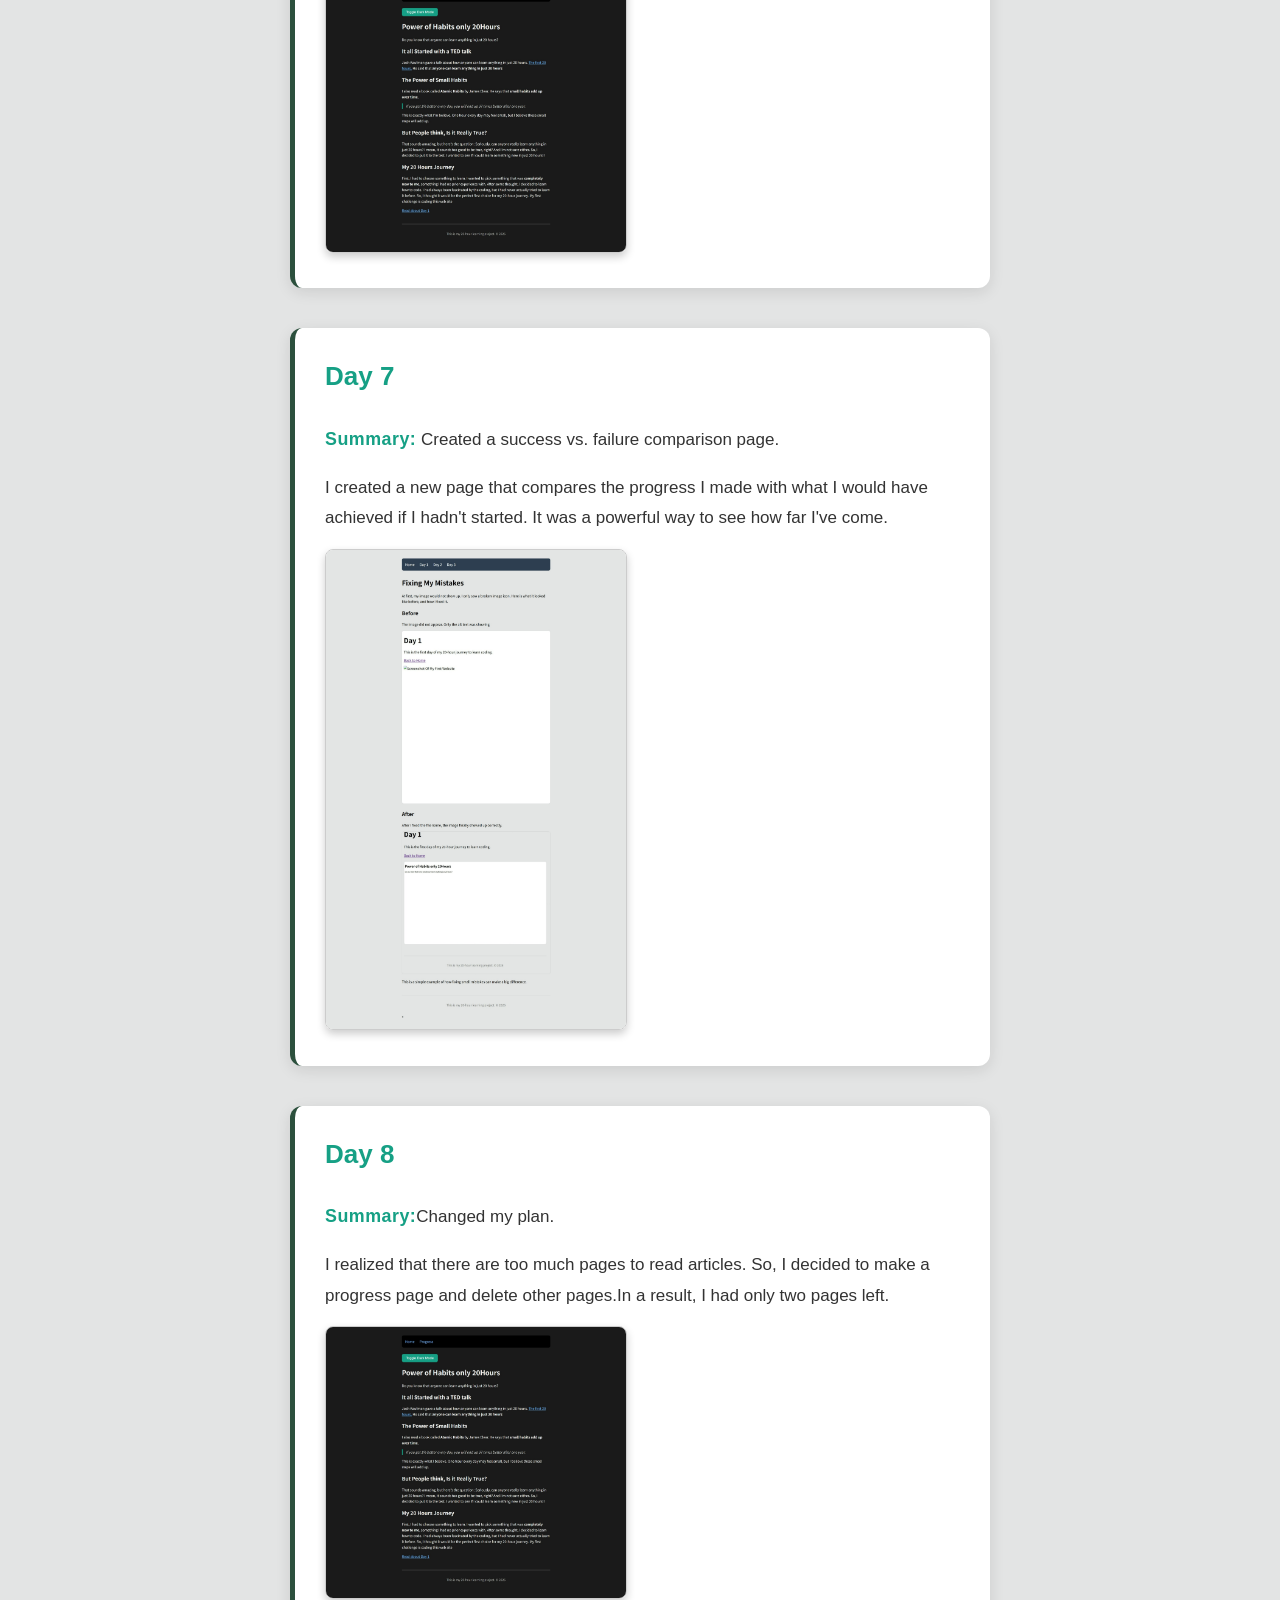
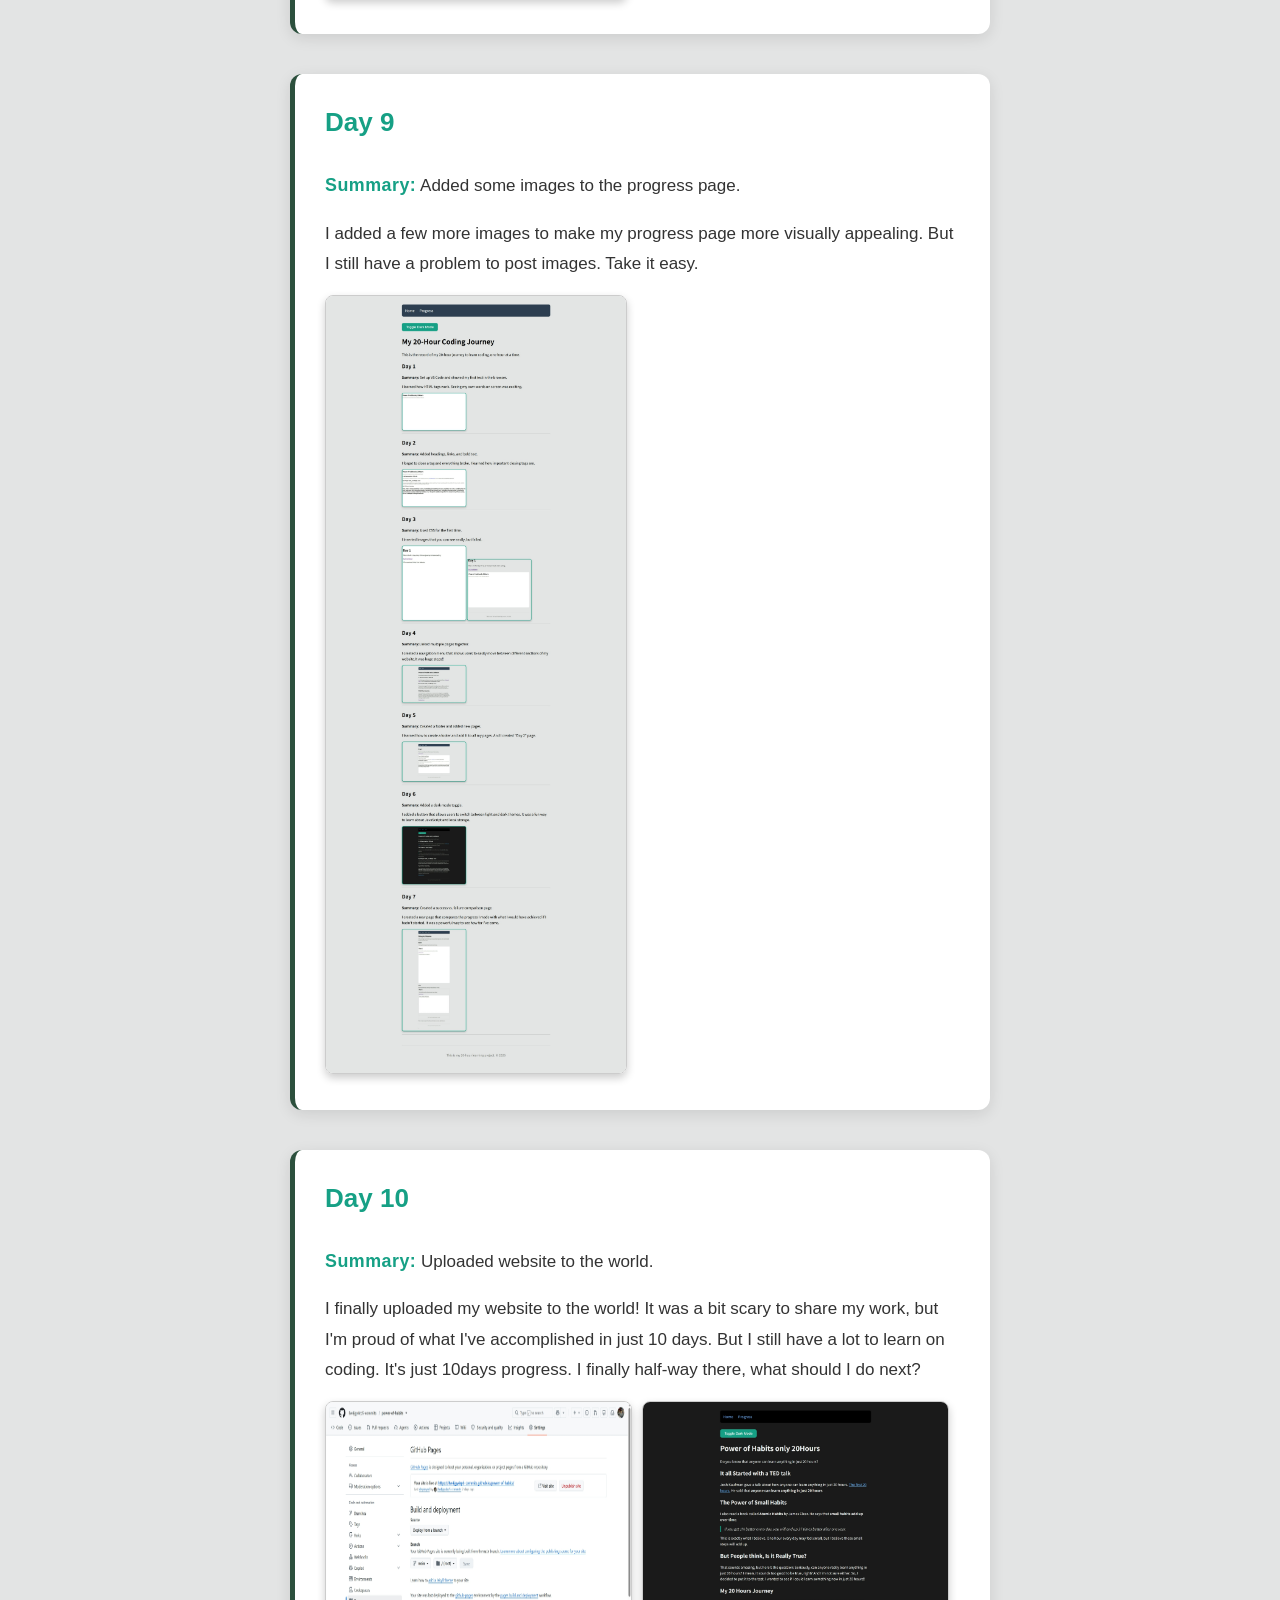
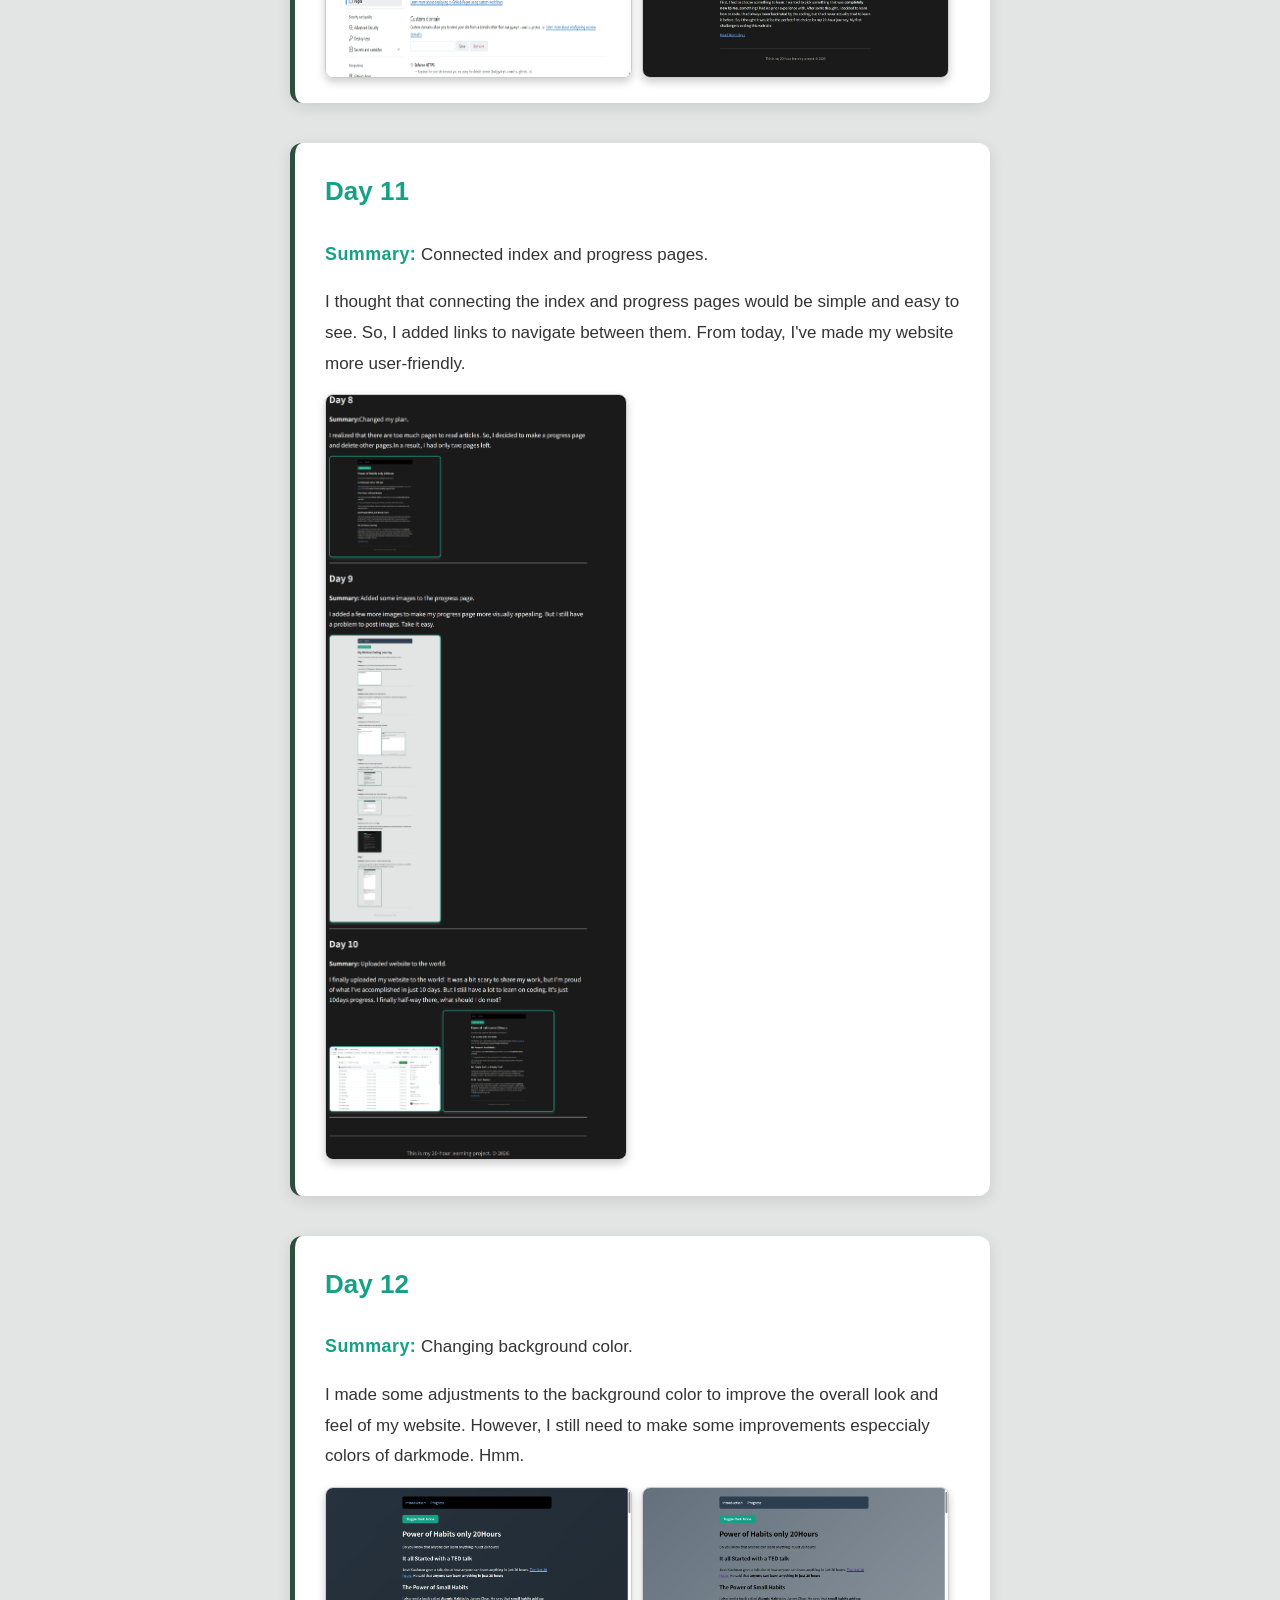
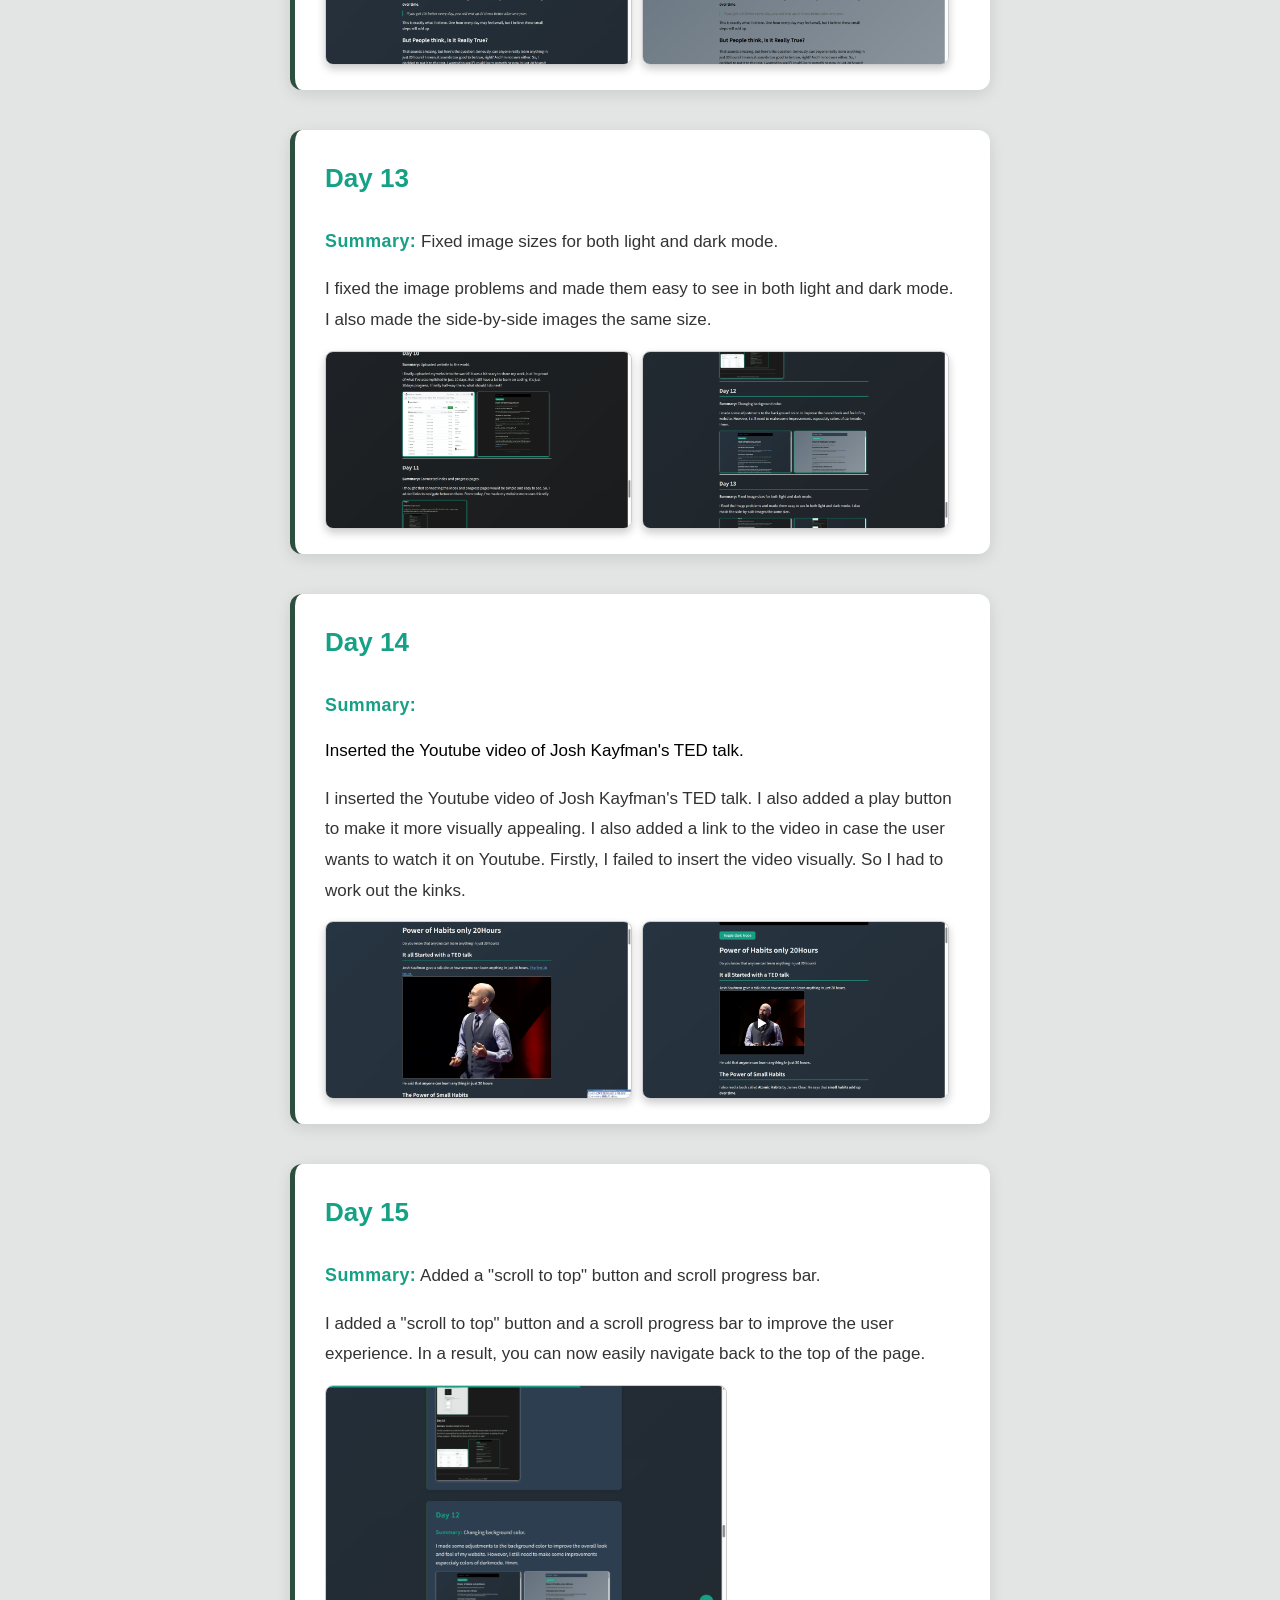
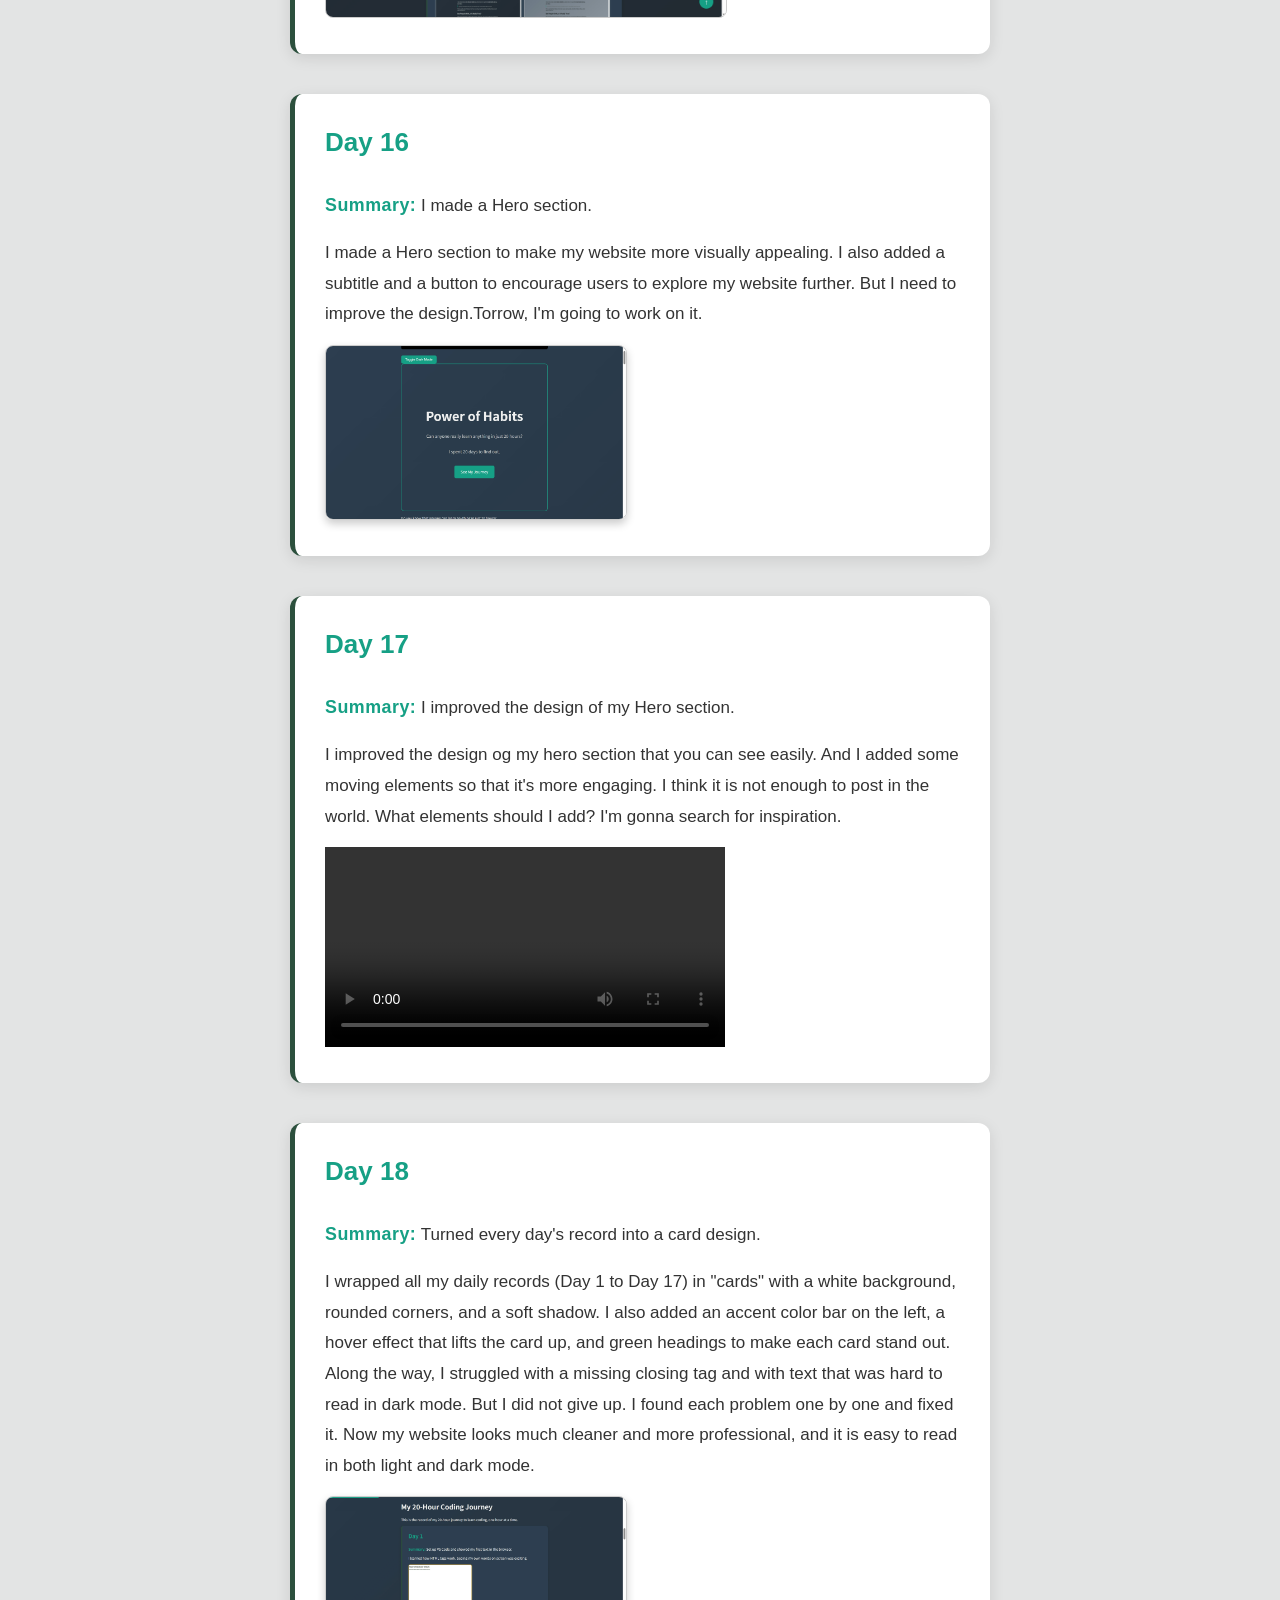
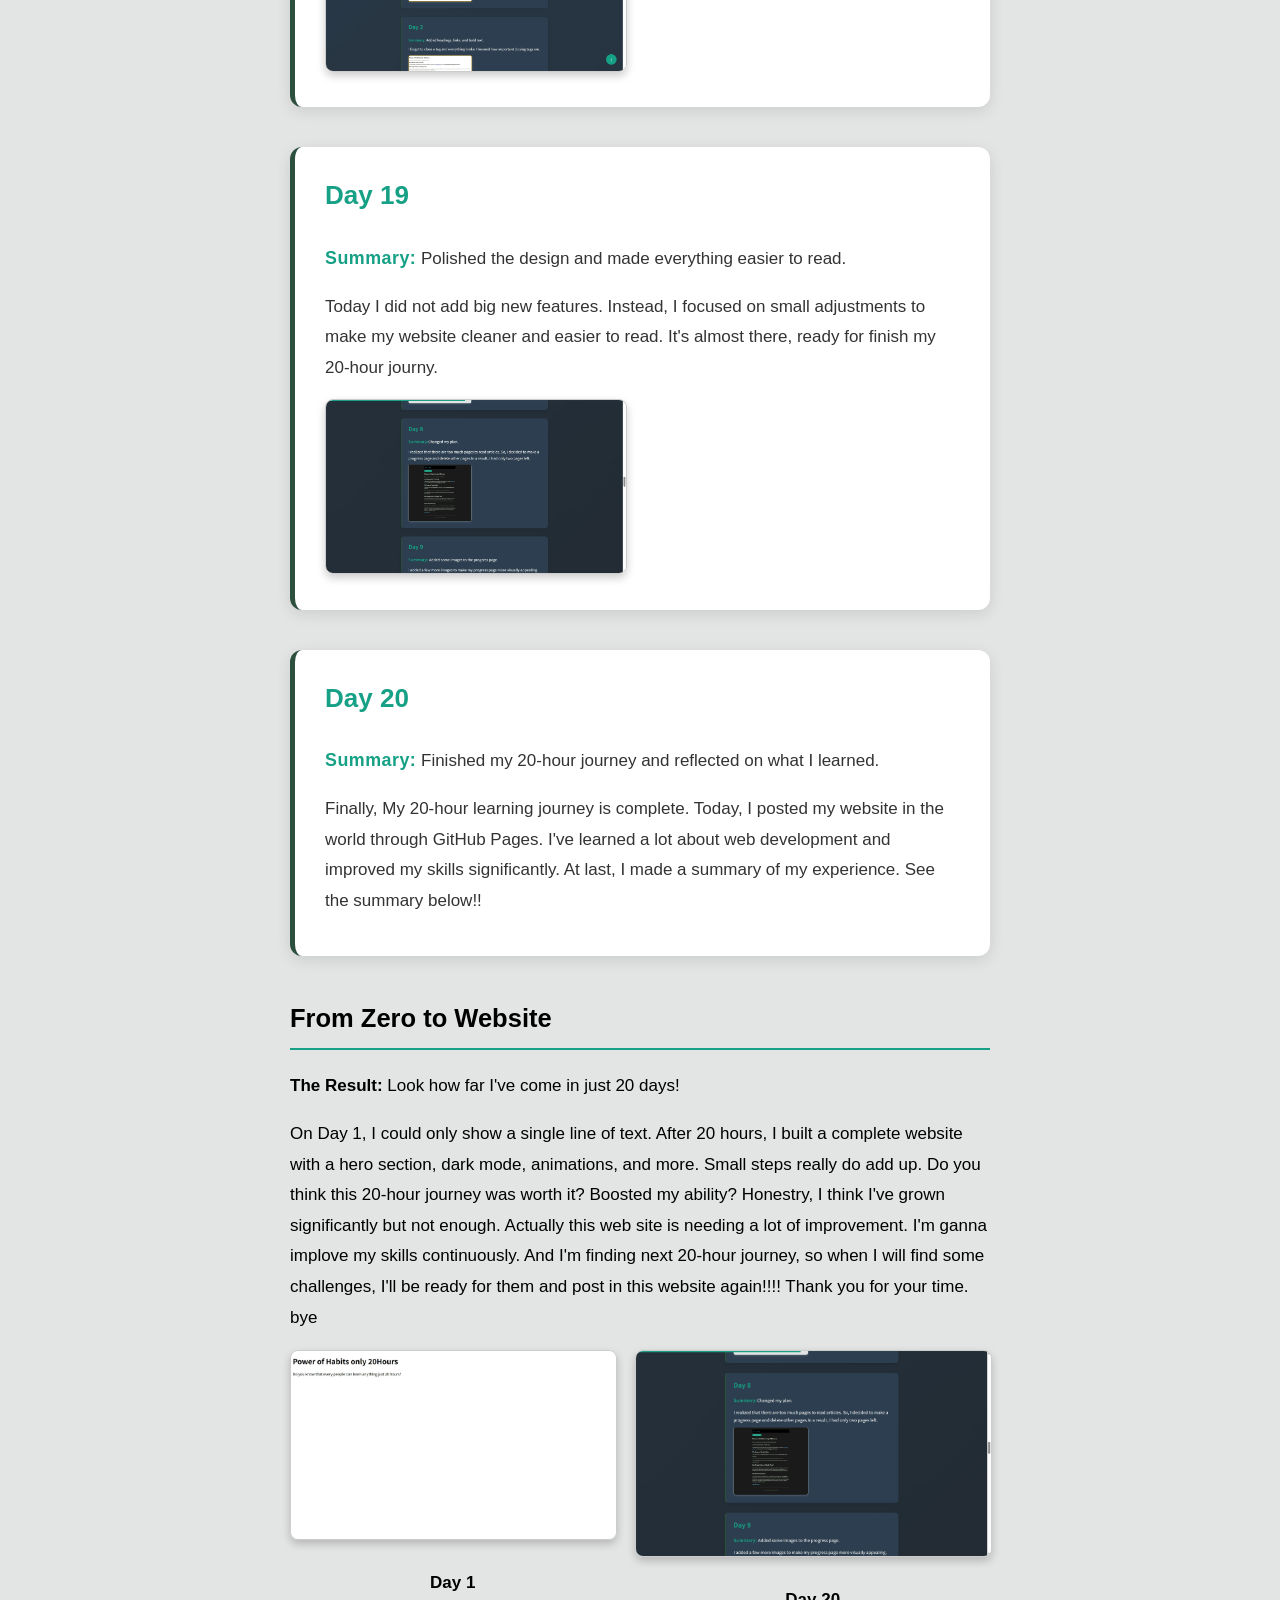
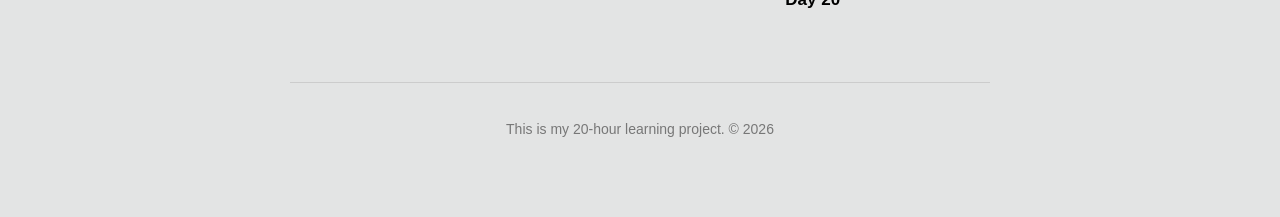
==== commit 2a0cb564: "Add files via upload" ====
--- a/index.html
+++ b/index.html
@@ -191,8 +191,8 @@
 <div class="card fade-target">
 <h2>Day 15</h2>
 <p><strong>Summary:</strong> Added a "scroll to top" button and scroll progress bar.</p>
-<p>I added a "scroll to top" button and a scroll progress bar to improve the user experience. In a result, you can now easily navigate back to the top of the page. And this is my first time to insert a short video that I've recorded.</p>
-<video src="day15.mp4" controls width="400"></video>
+<p>I added a "scroll to top" button and a scroll progress bar to improve the user experience. In a result, you can now easily navigate back to the top of the page. </p>
+<img src="day15re.png" controls width="400"></video>
 </div>
 
 <div class="card fade-target">
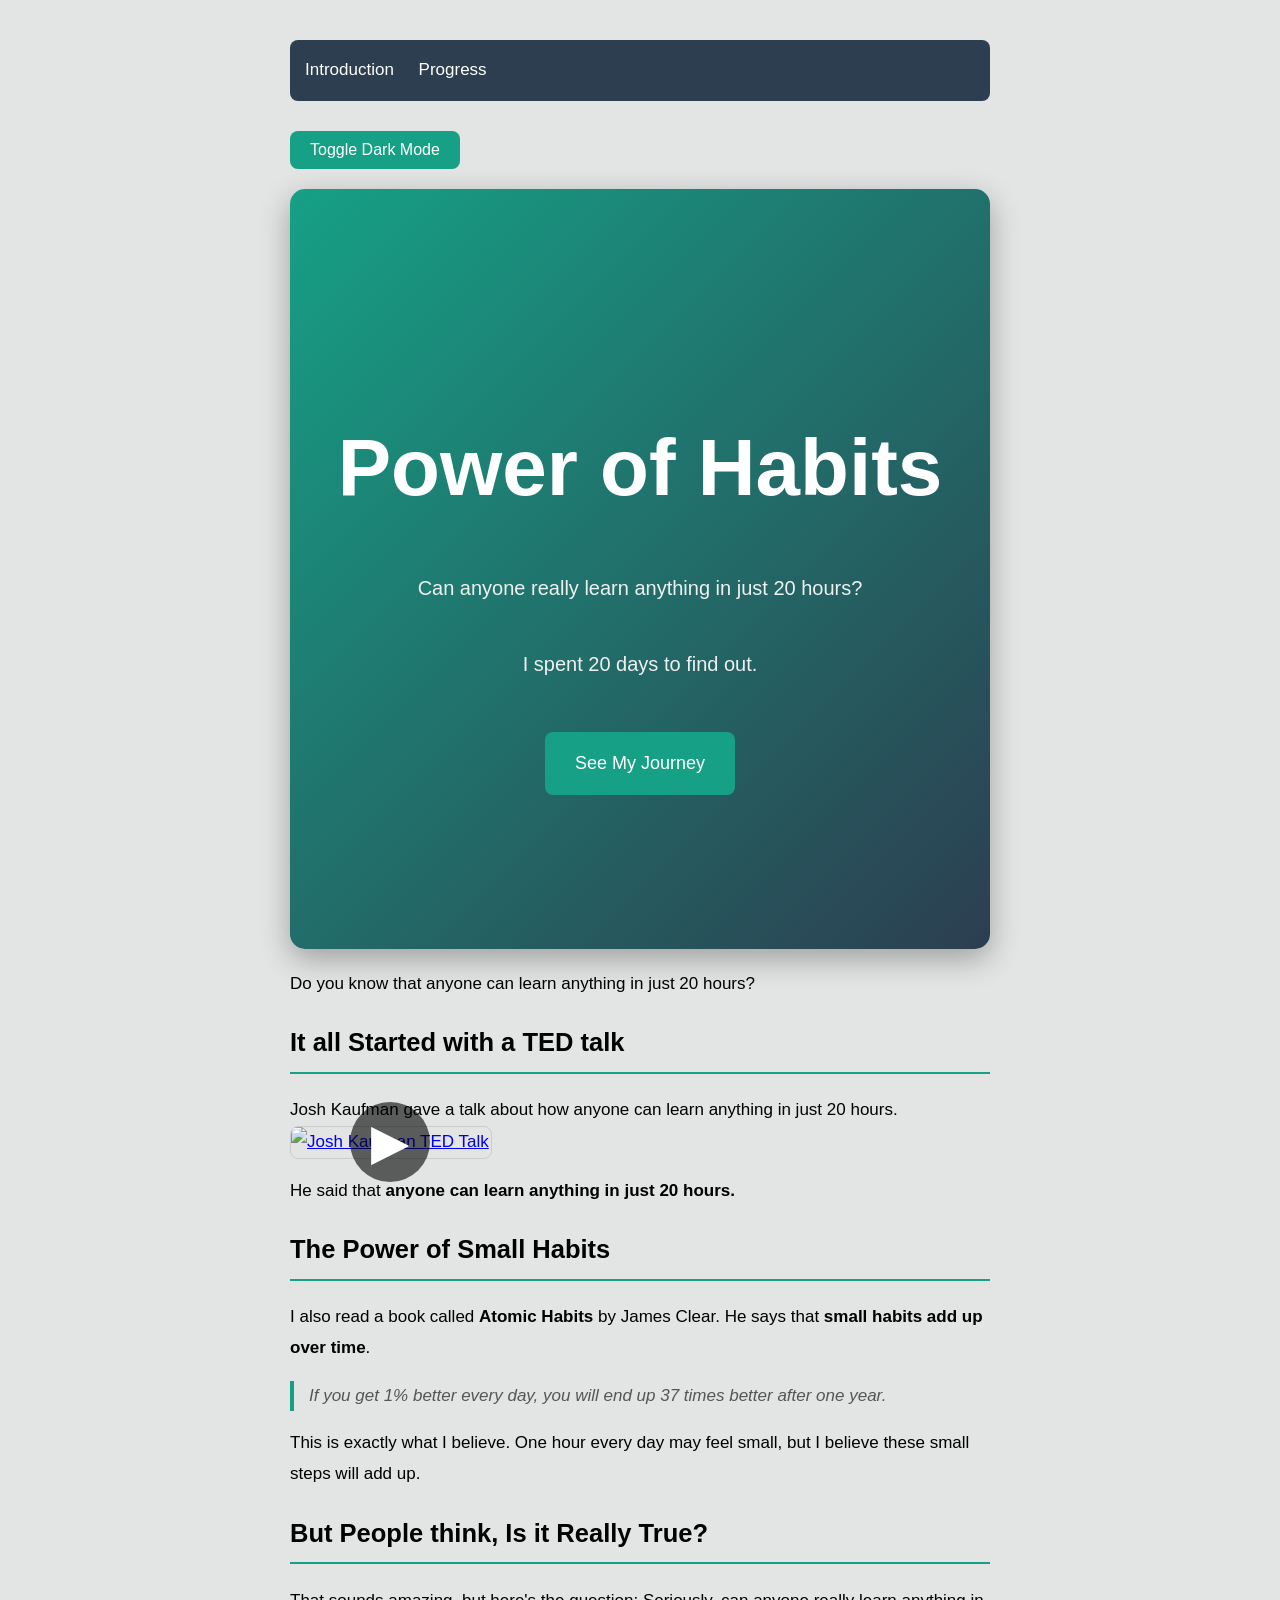
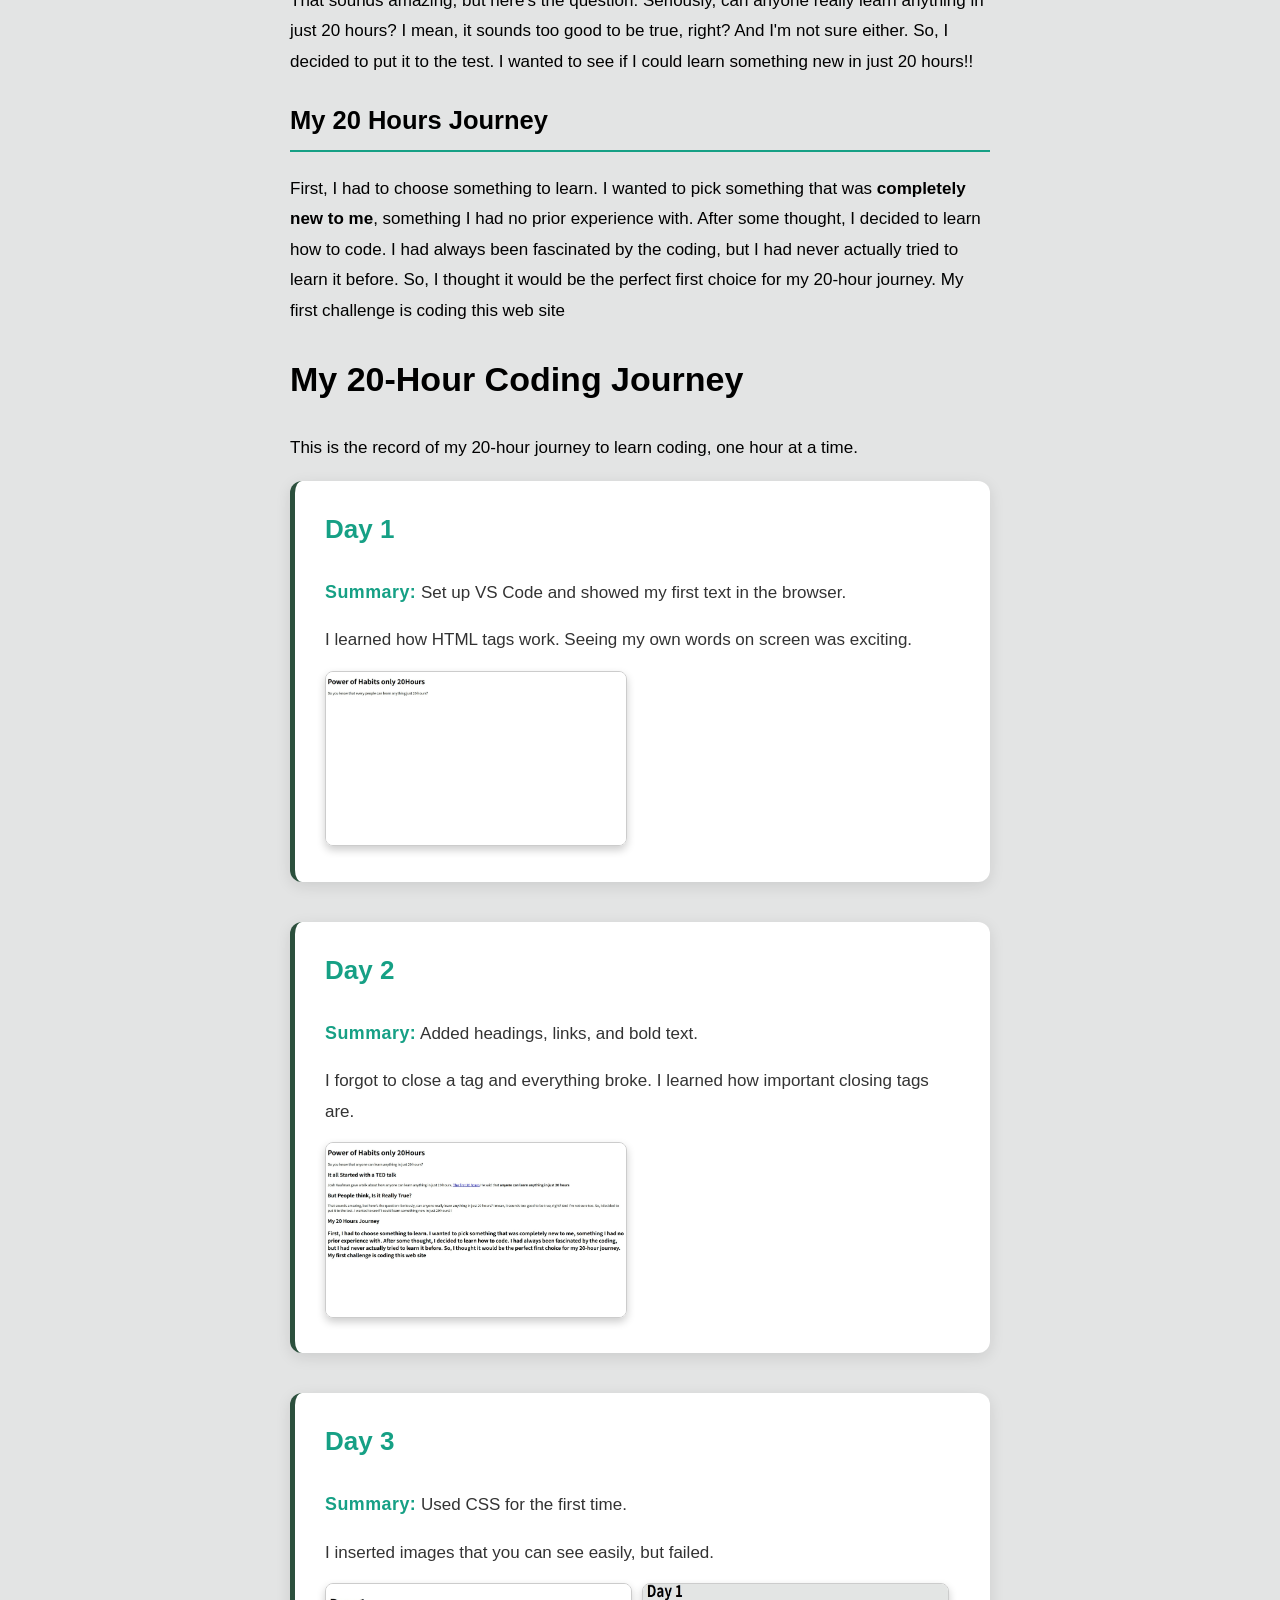
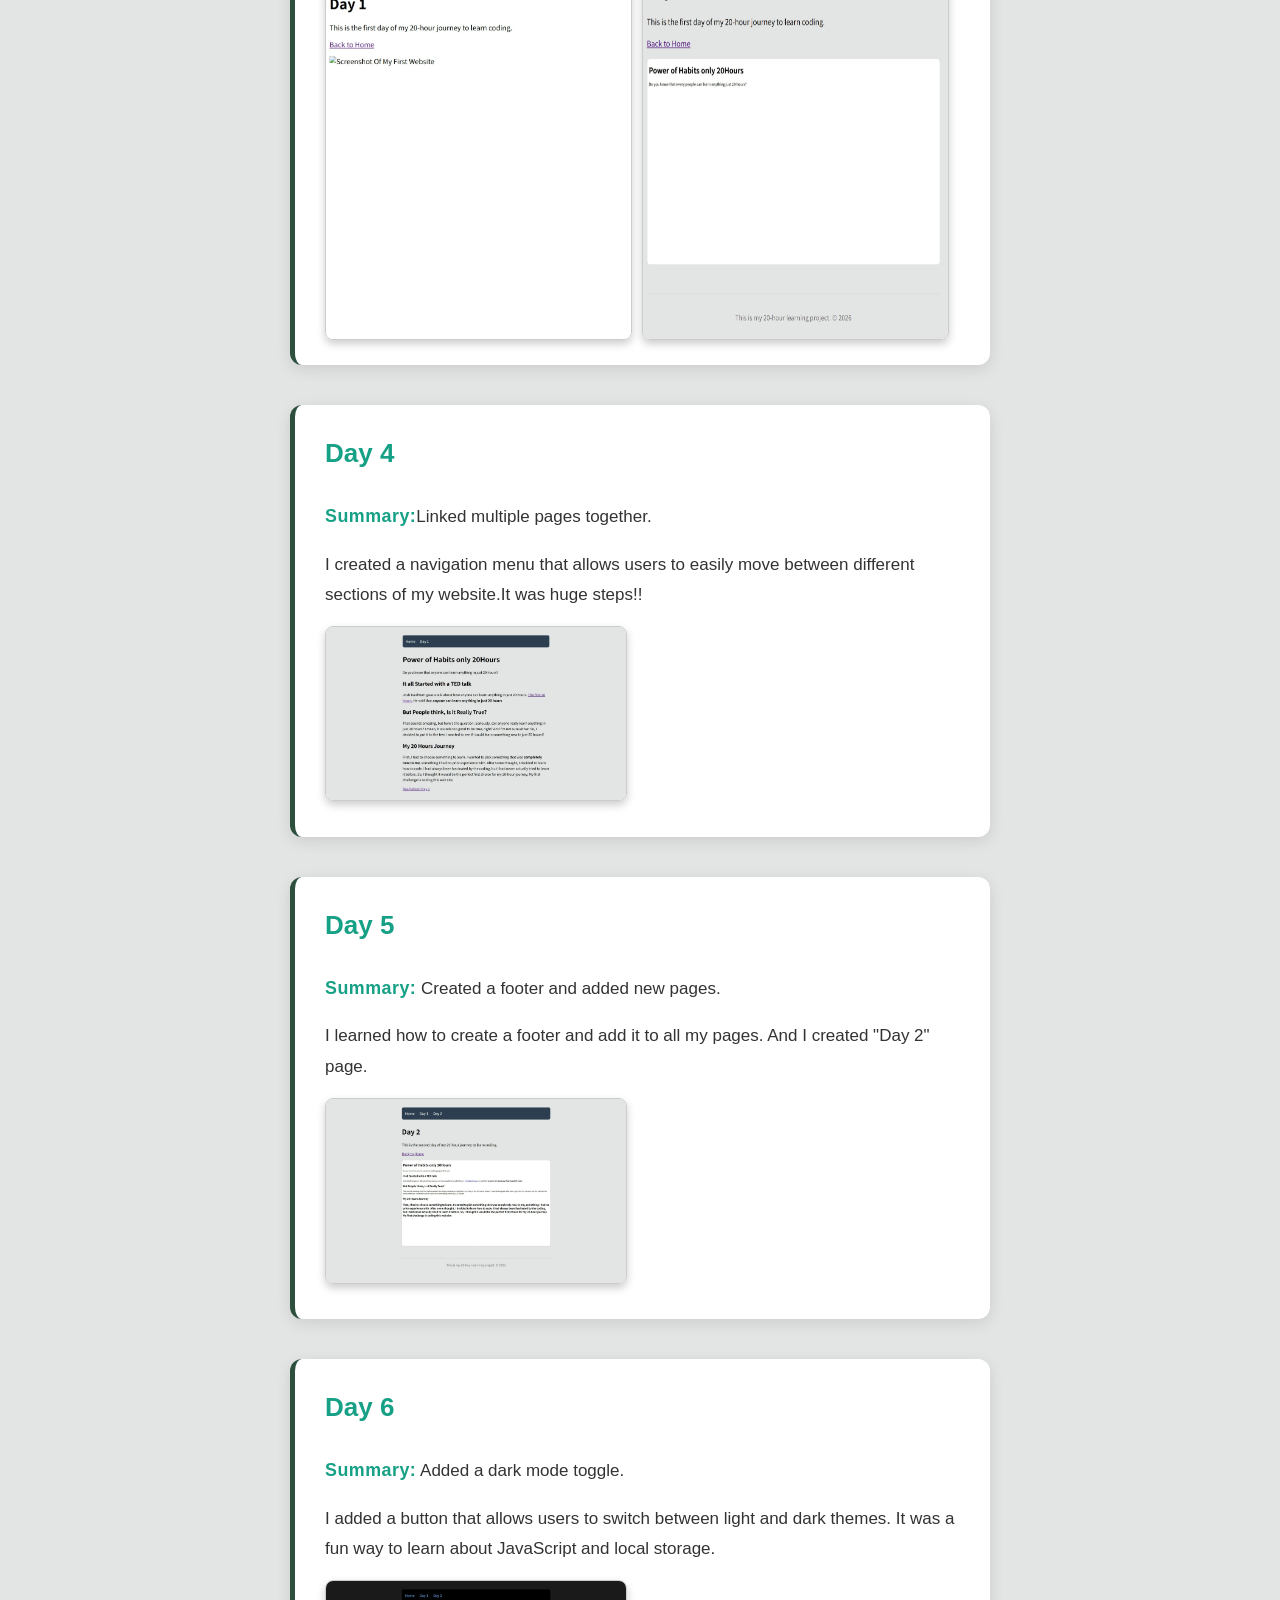
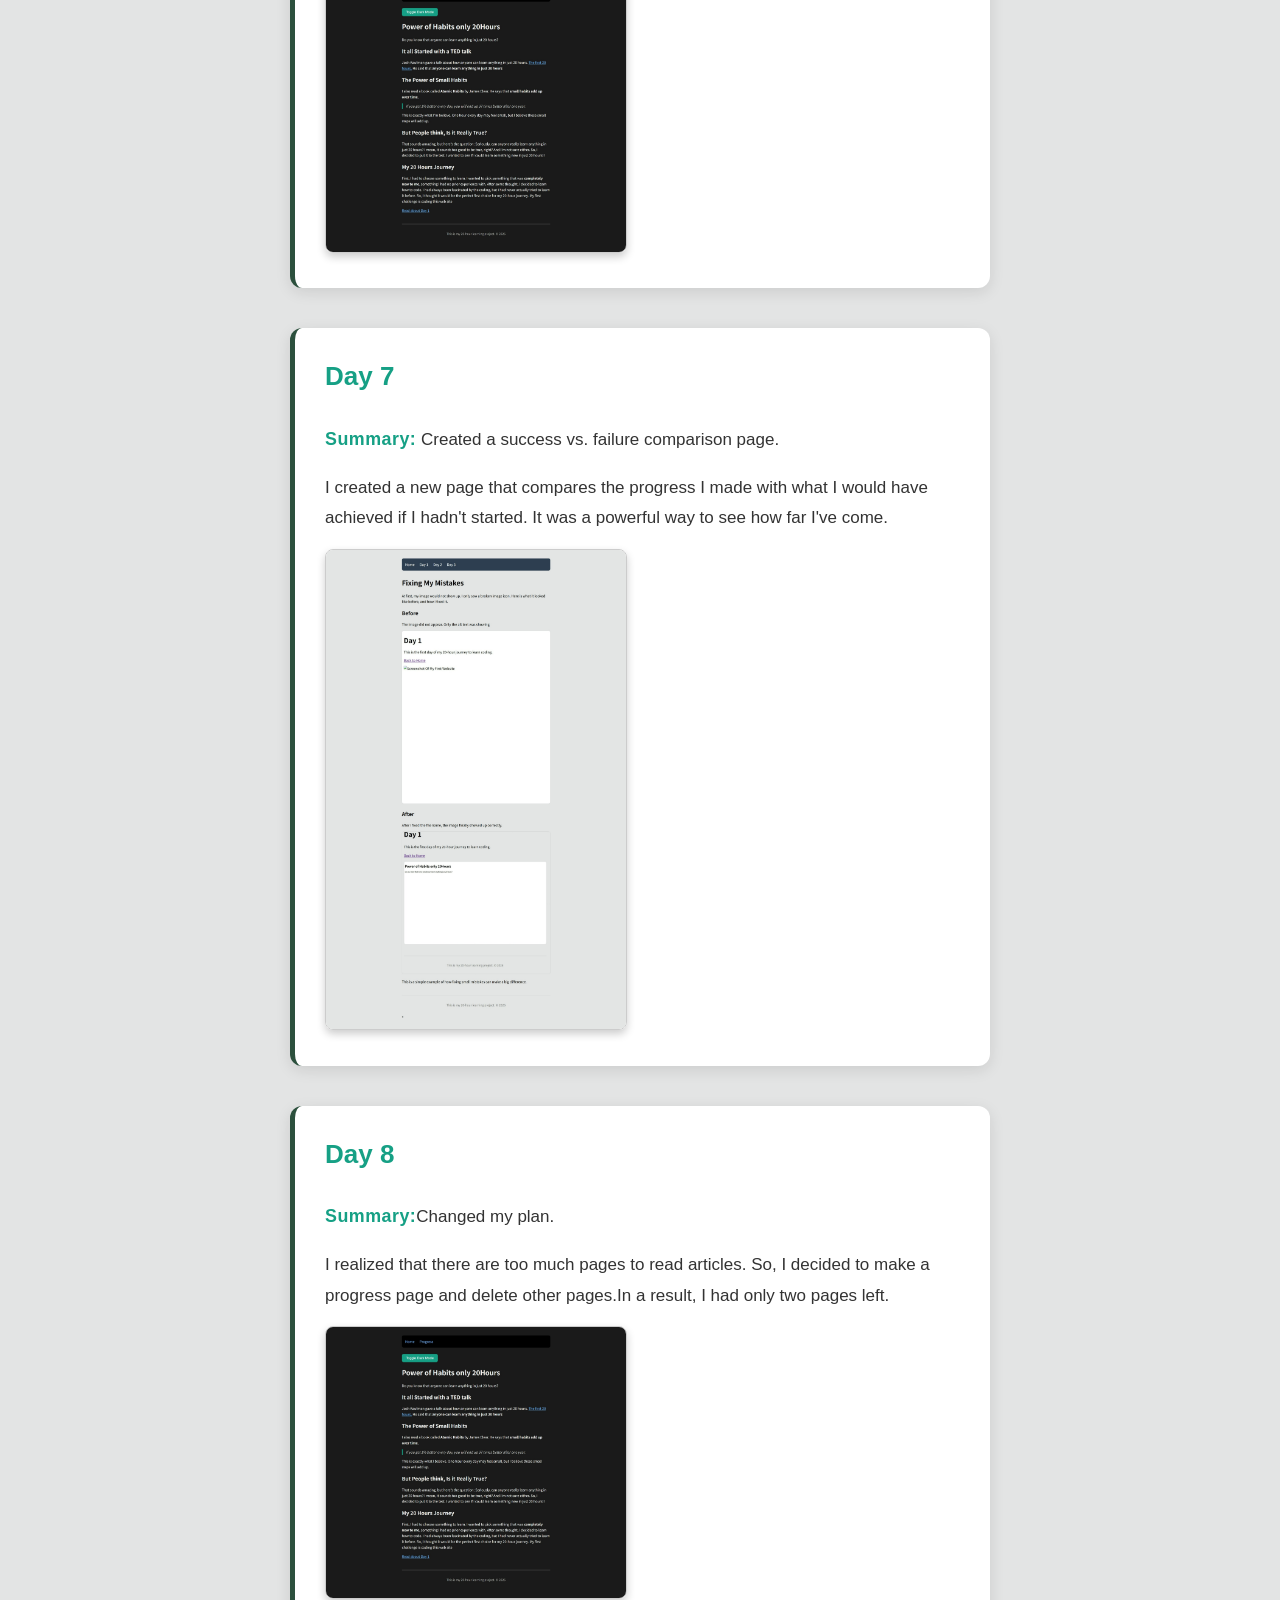
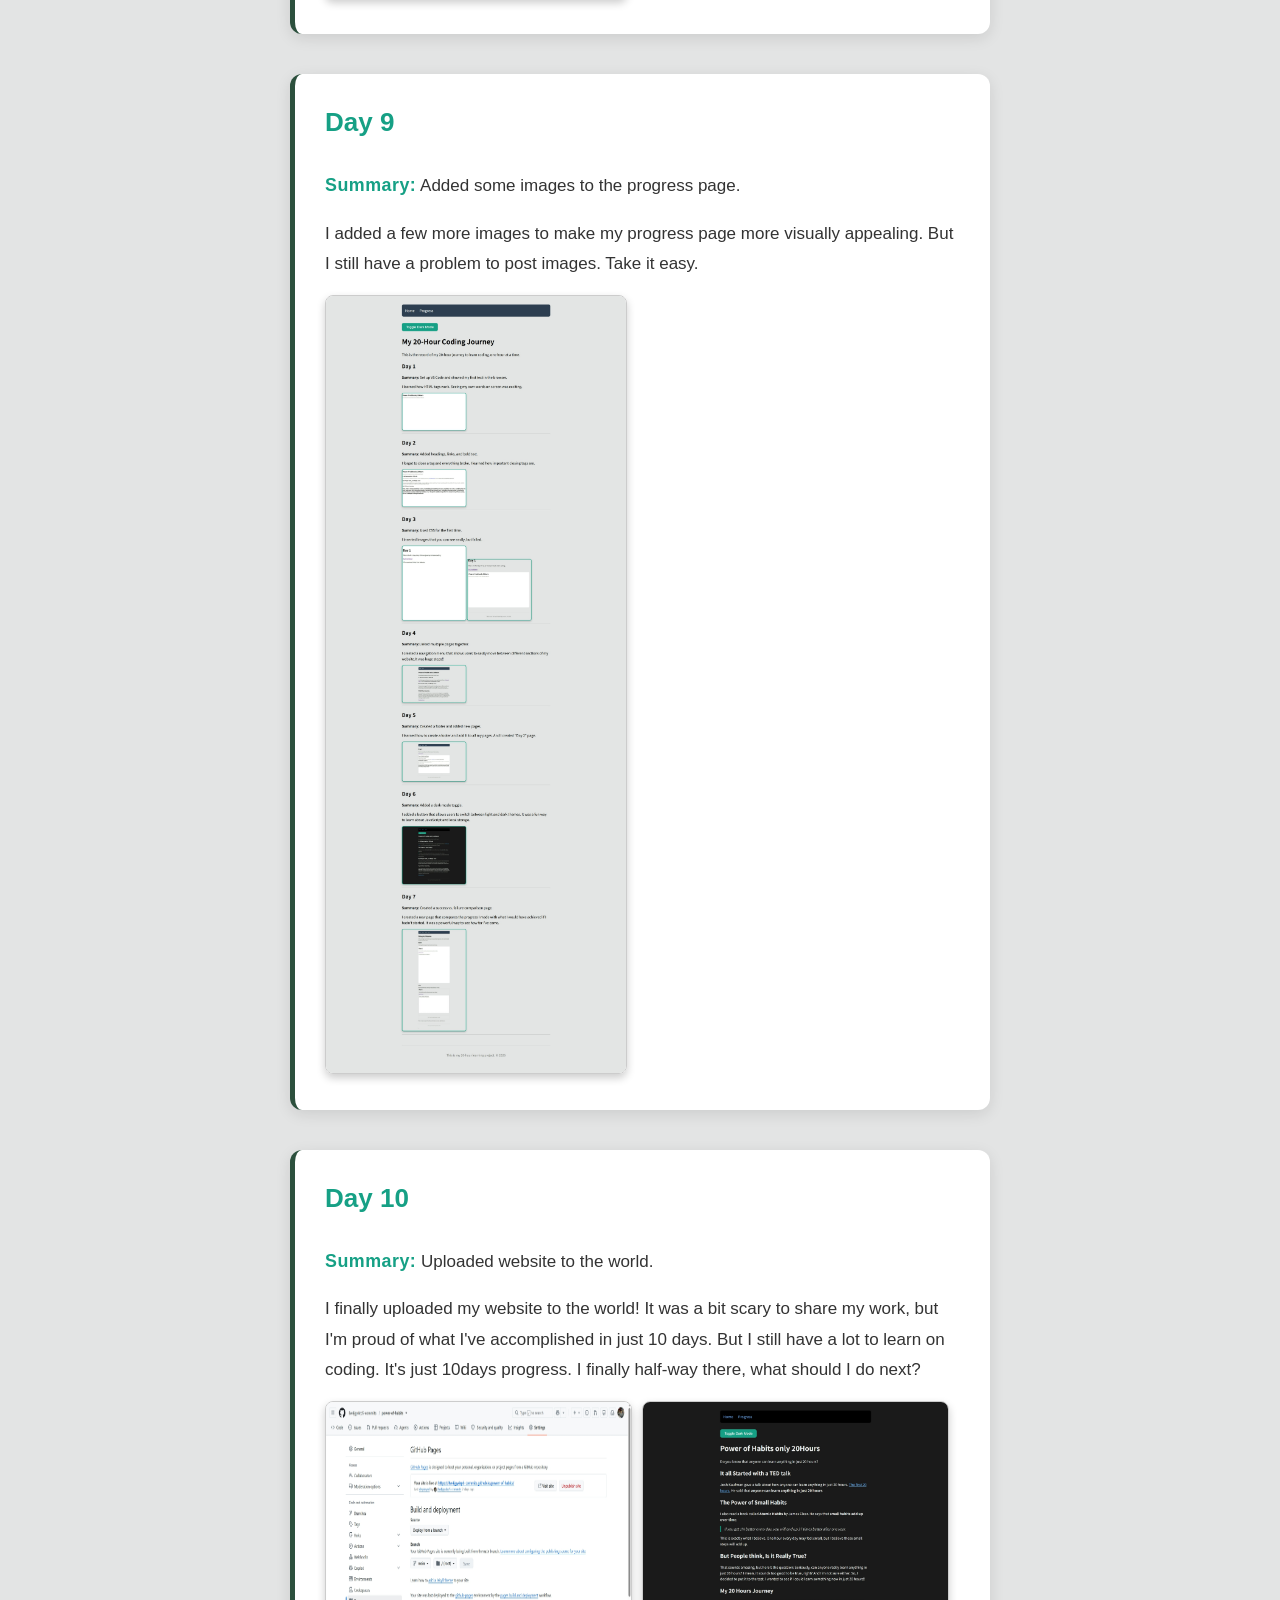
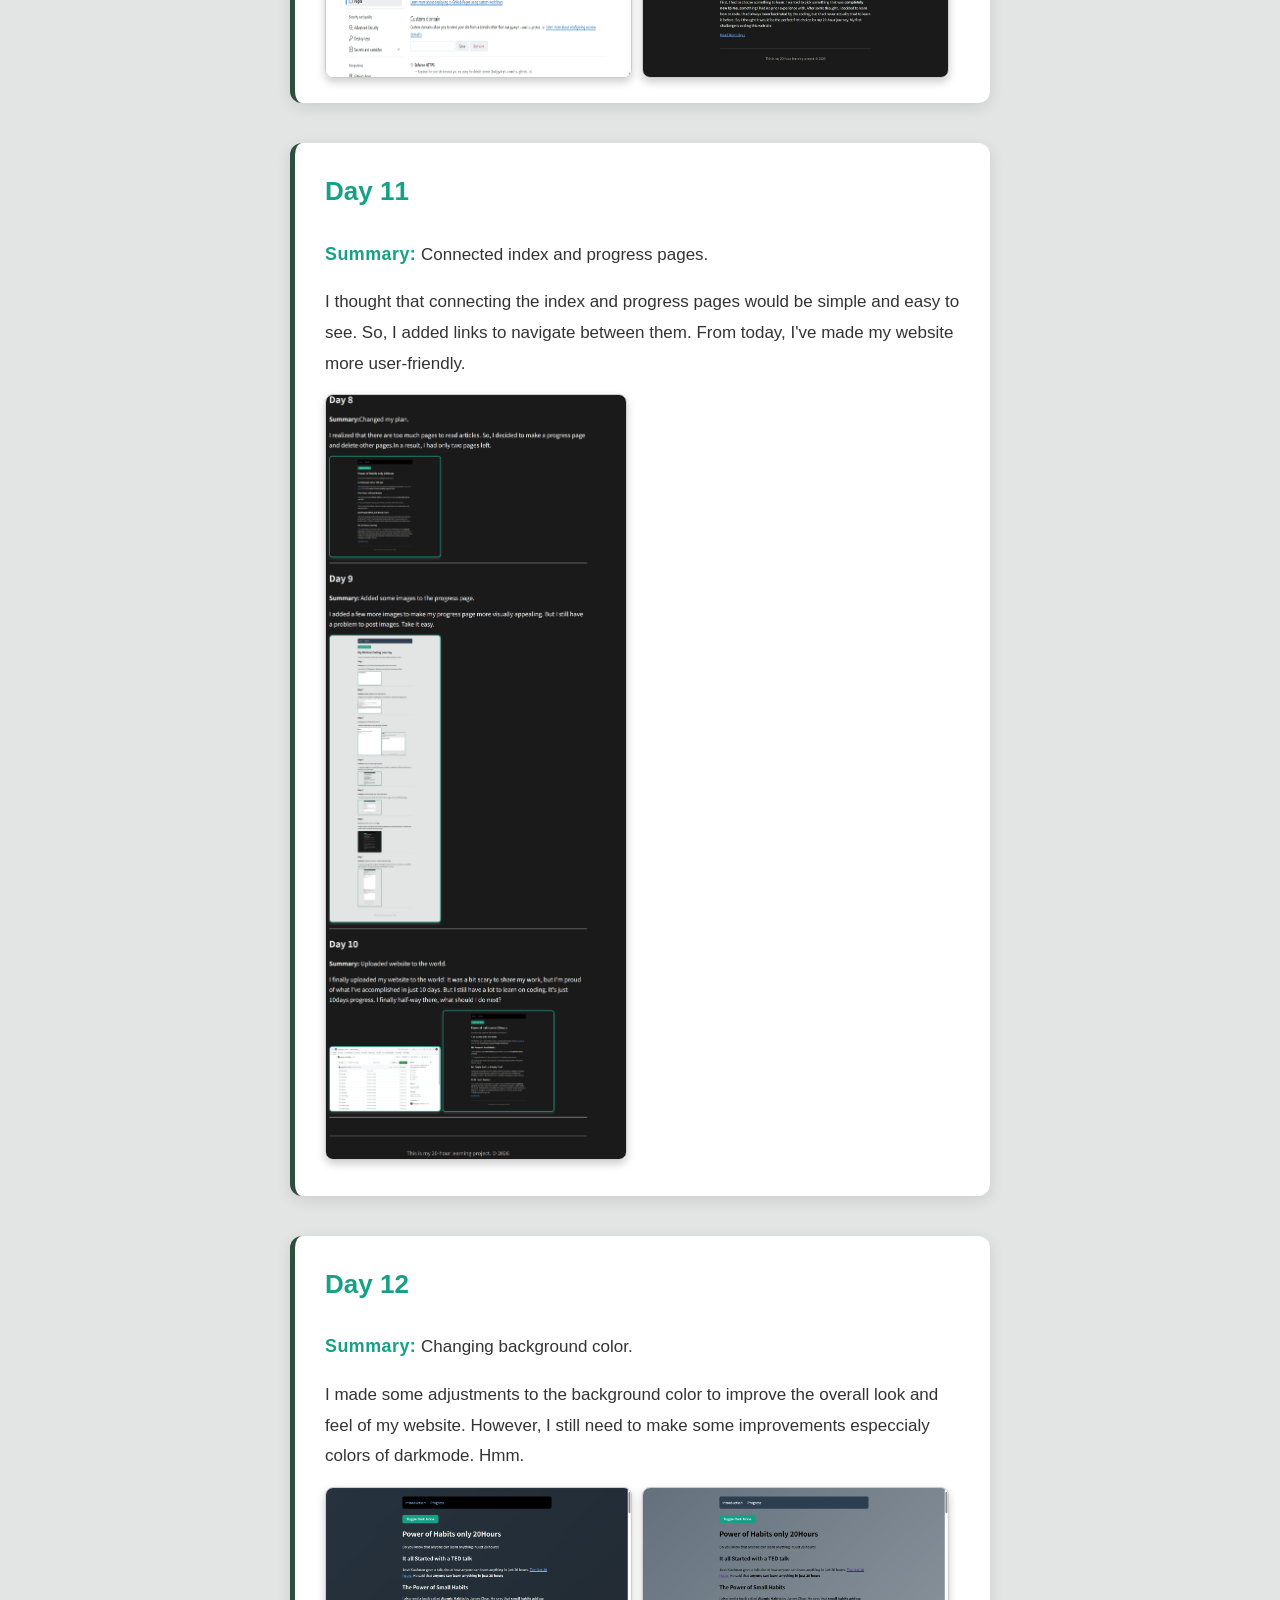
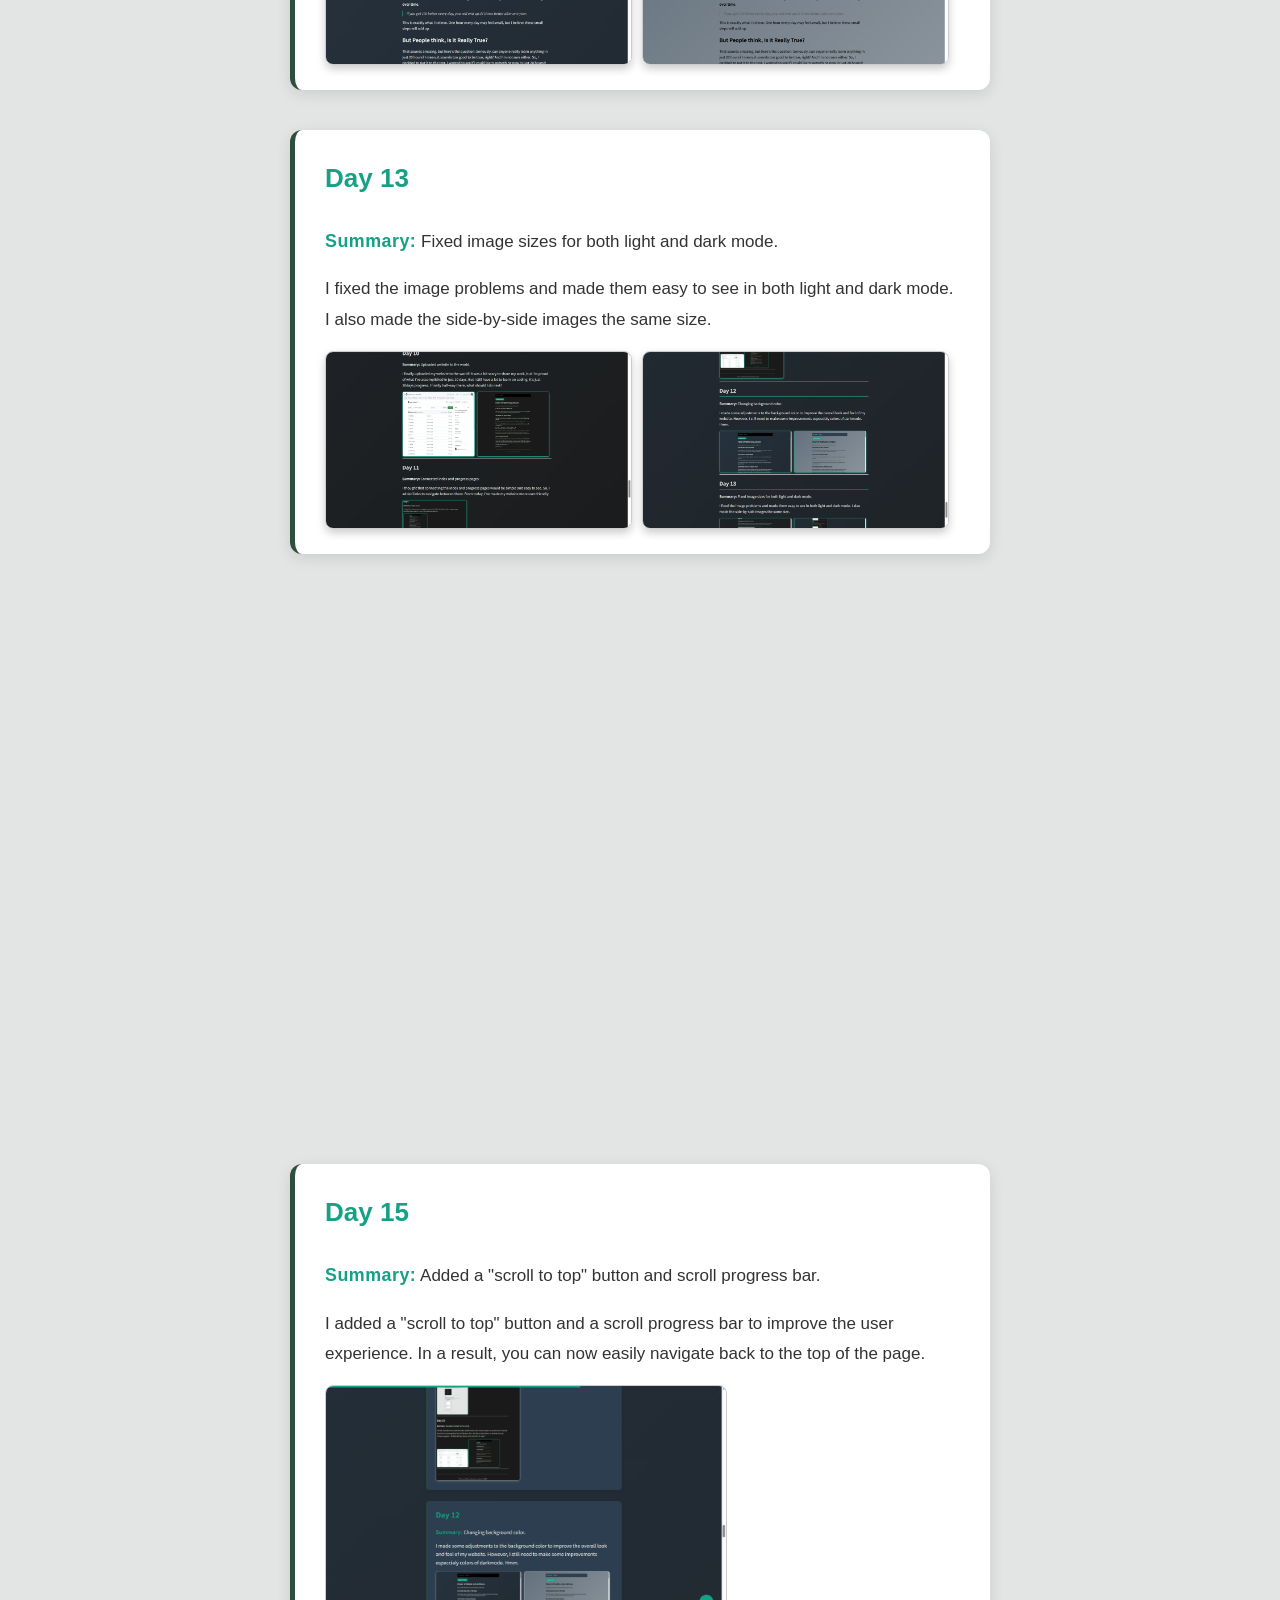
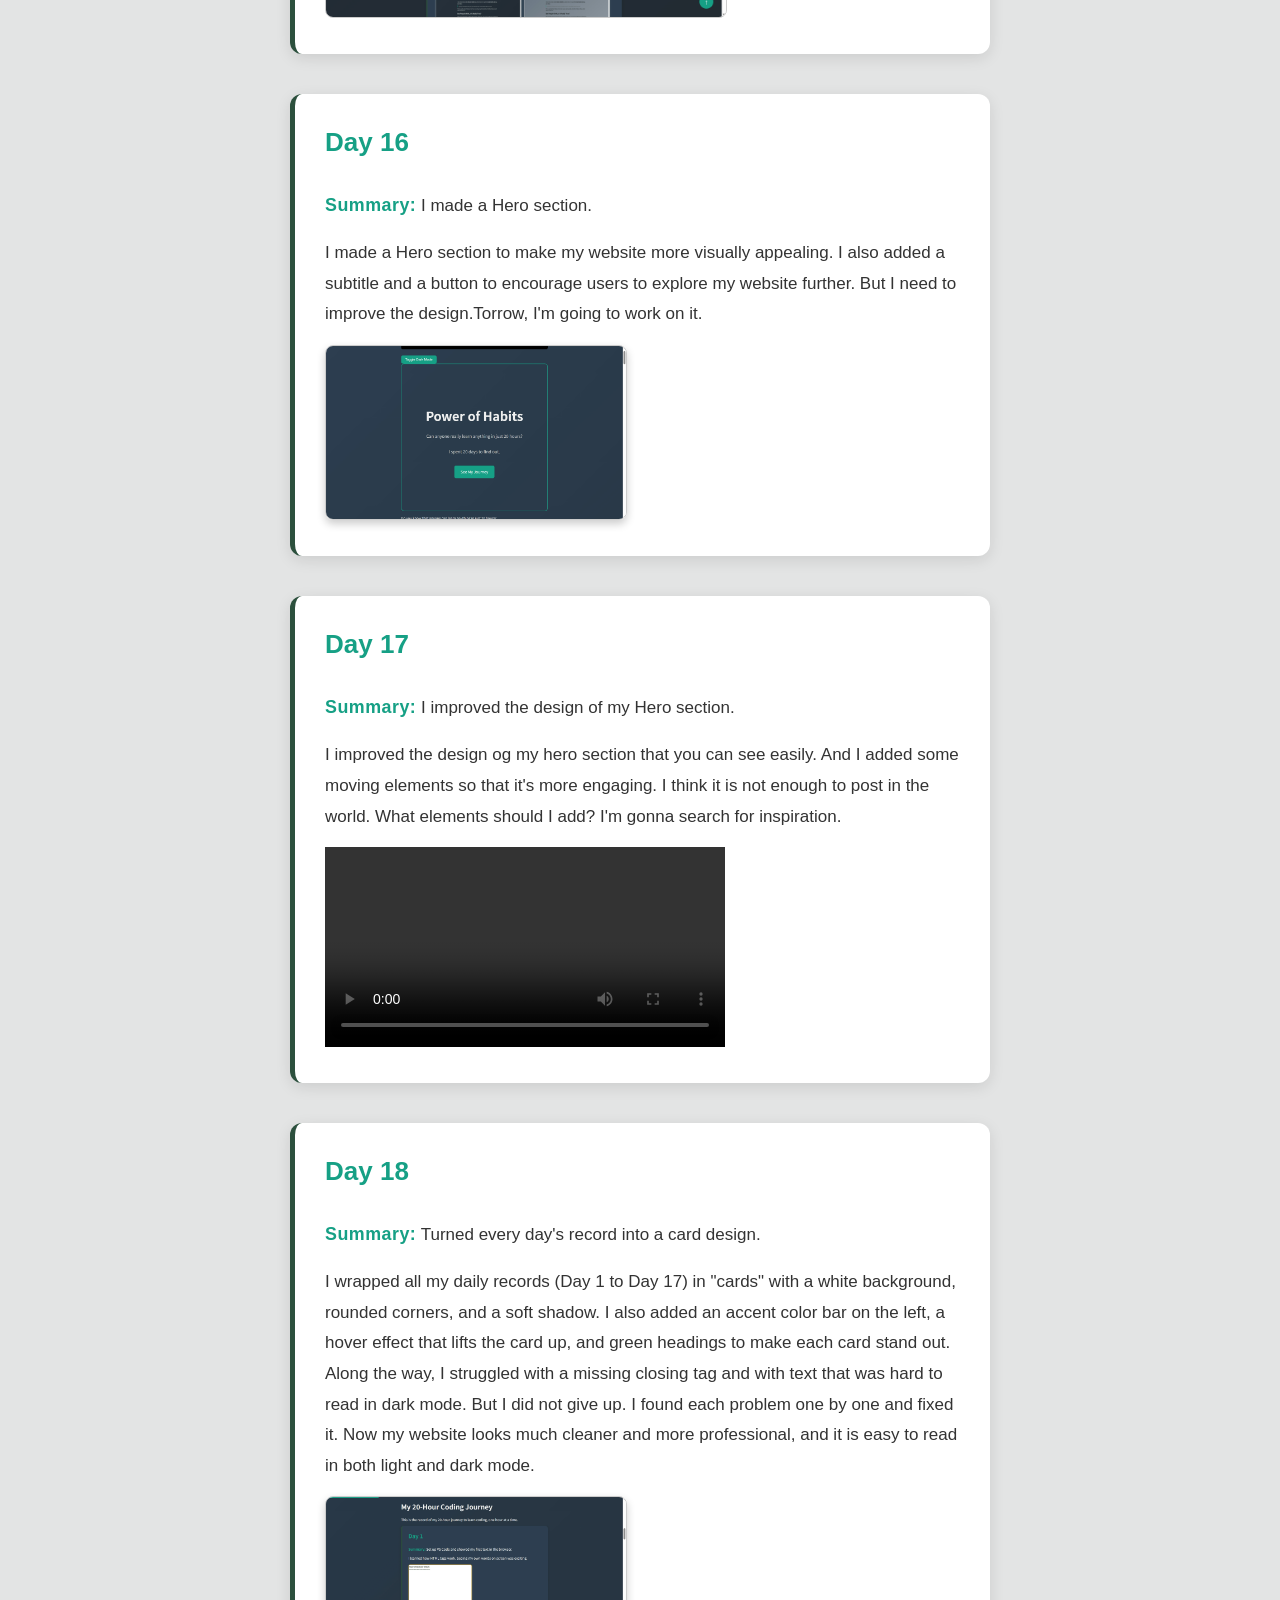
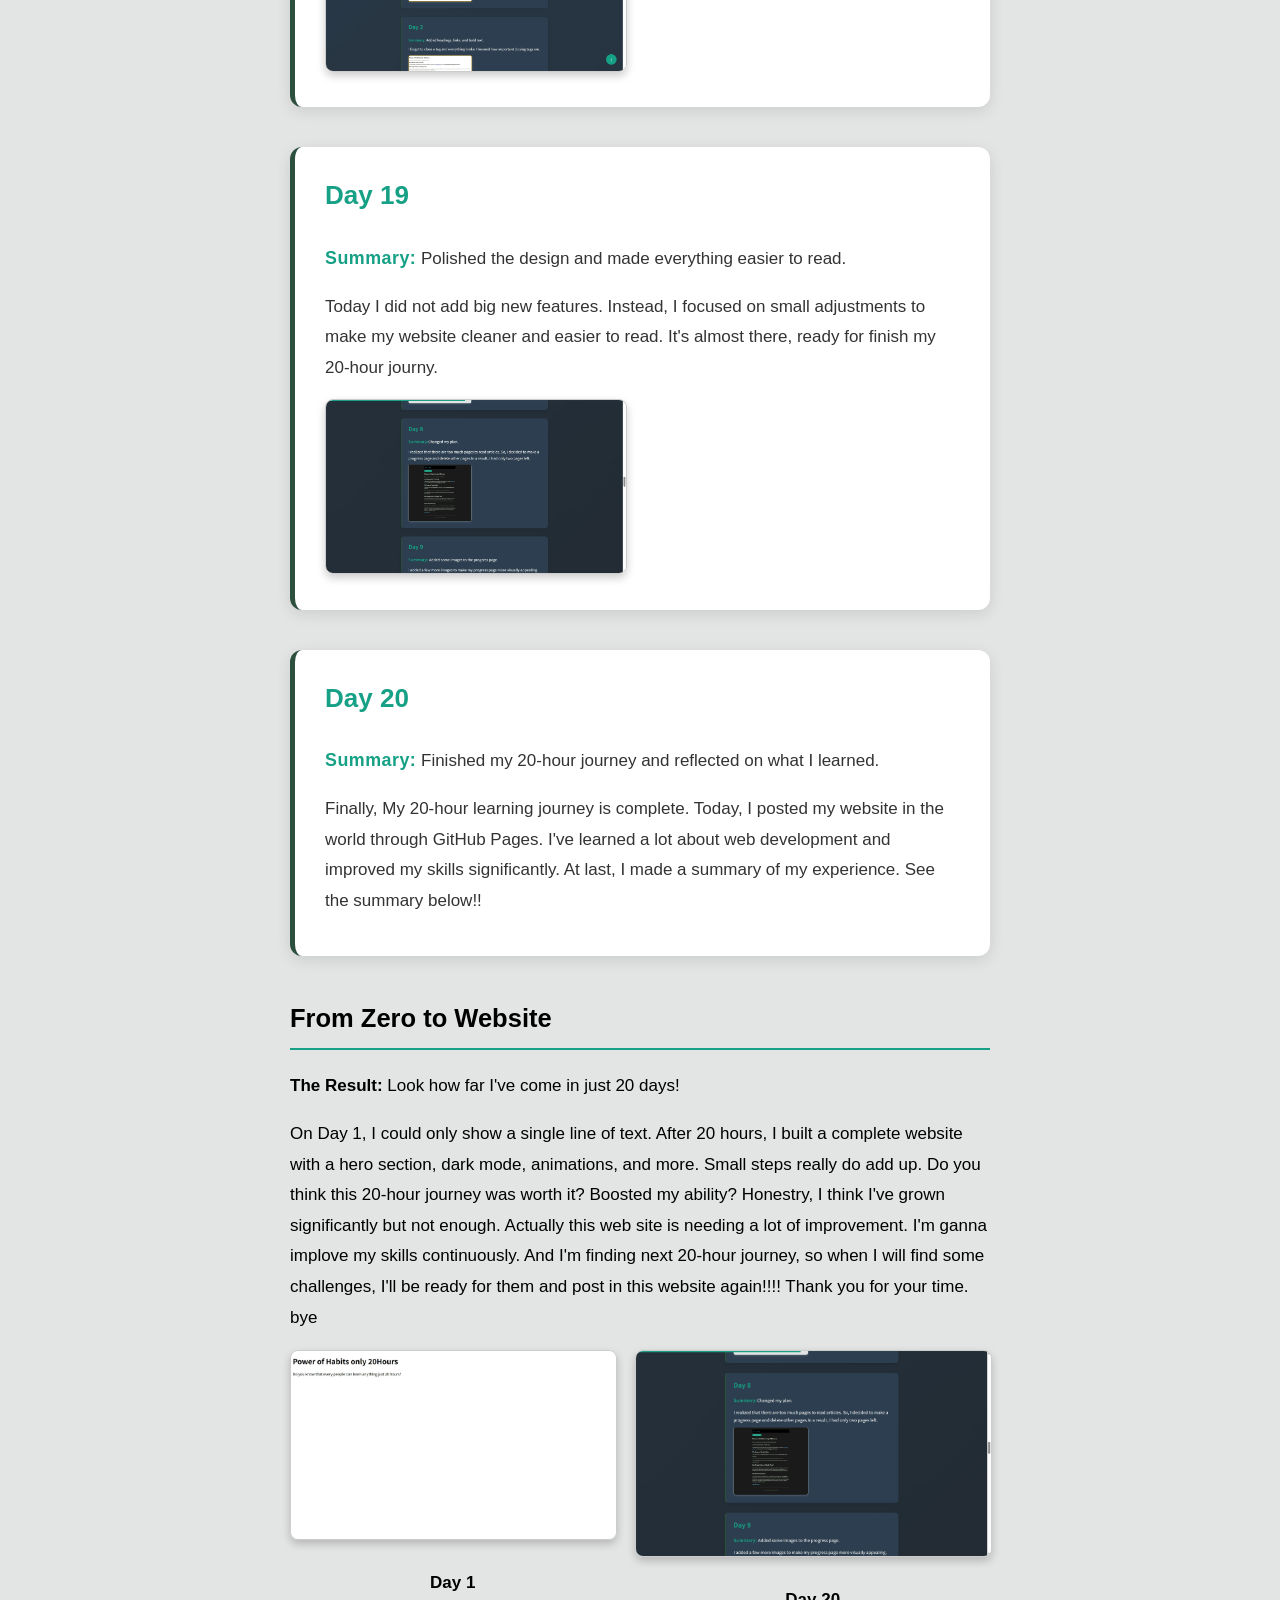
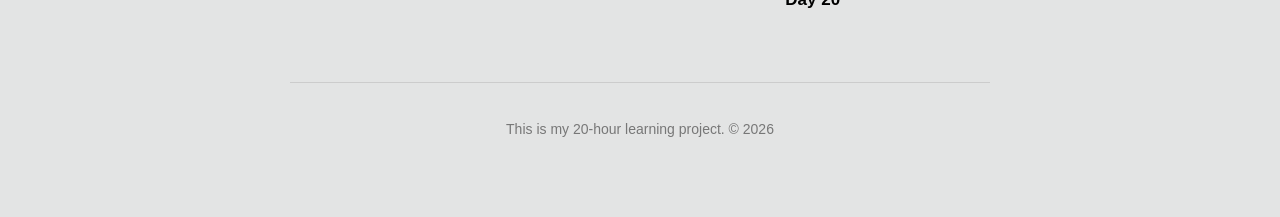
==== commit 1a49f371: "Add files via upload" ====
--- a/index.html
+++ b/index.html
@@ -4,7 +4,11 @@
 		<meta charset="utf-8">
 		<meta name="viewport" content="width=device-width, initial-scale=1">
 		<title>Power of Habits only 20Hours
-			
+			<meta property="og:image" content="https://8w4jgy4rp5-commits.github.io/power-of-habits/images/og-image.png">
+      <meta property="og:image:width" content="1200">
+<meta property="og:image:height" content="630">
+
+
 		</title>
 		<link rel="stylesheet" href="style.css">
 	</head>
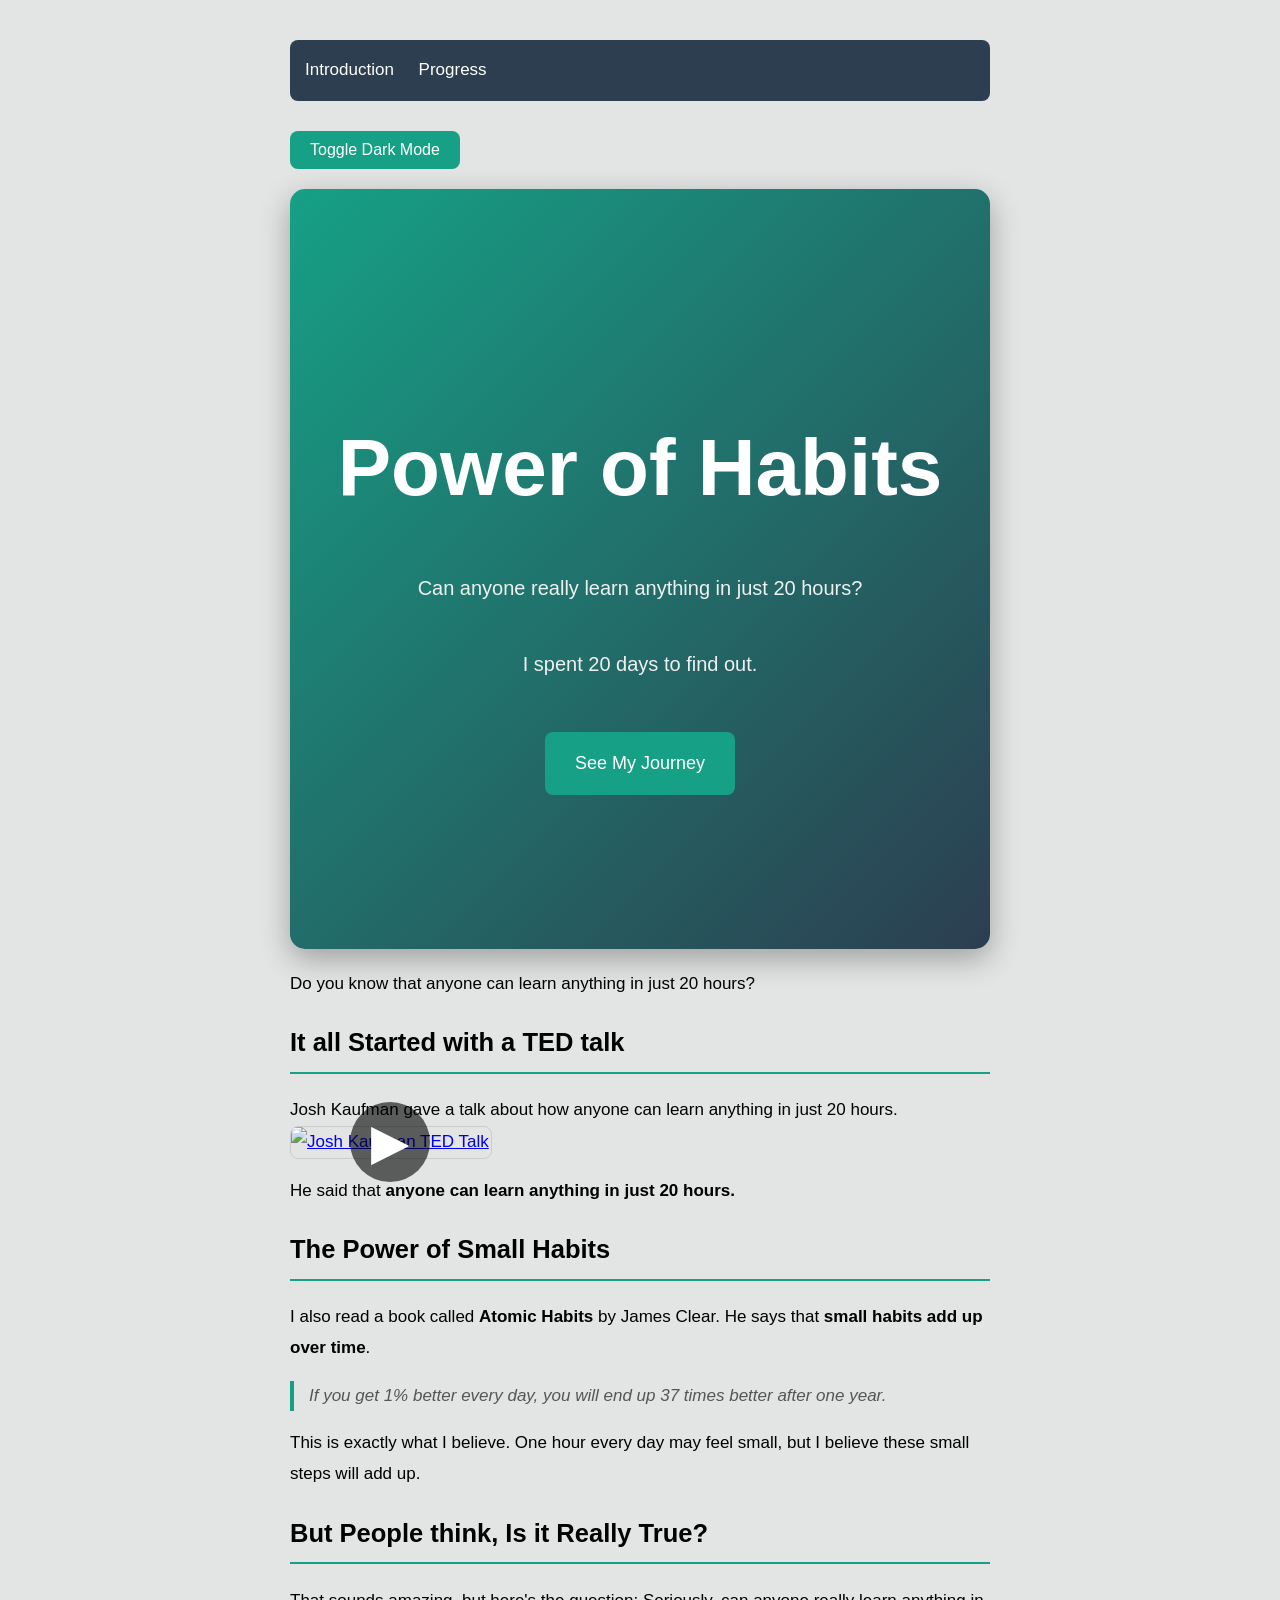
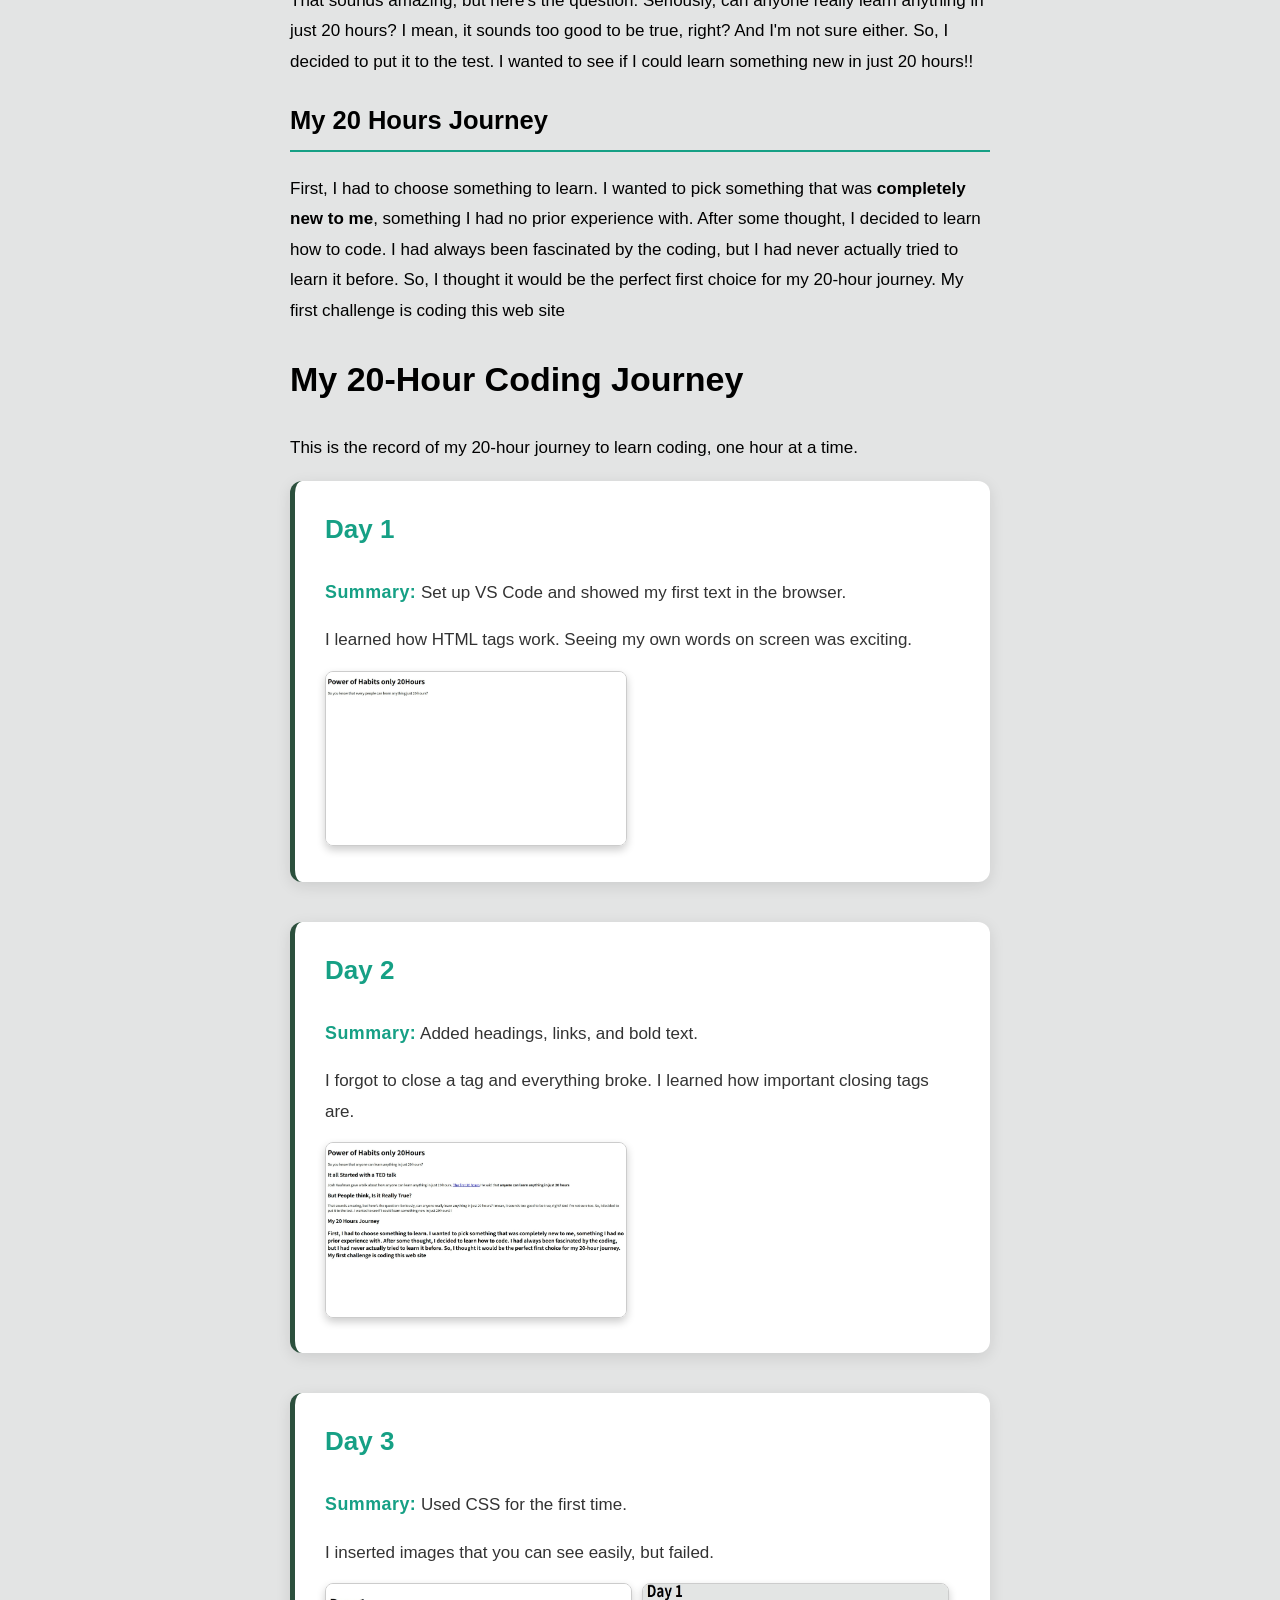
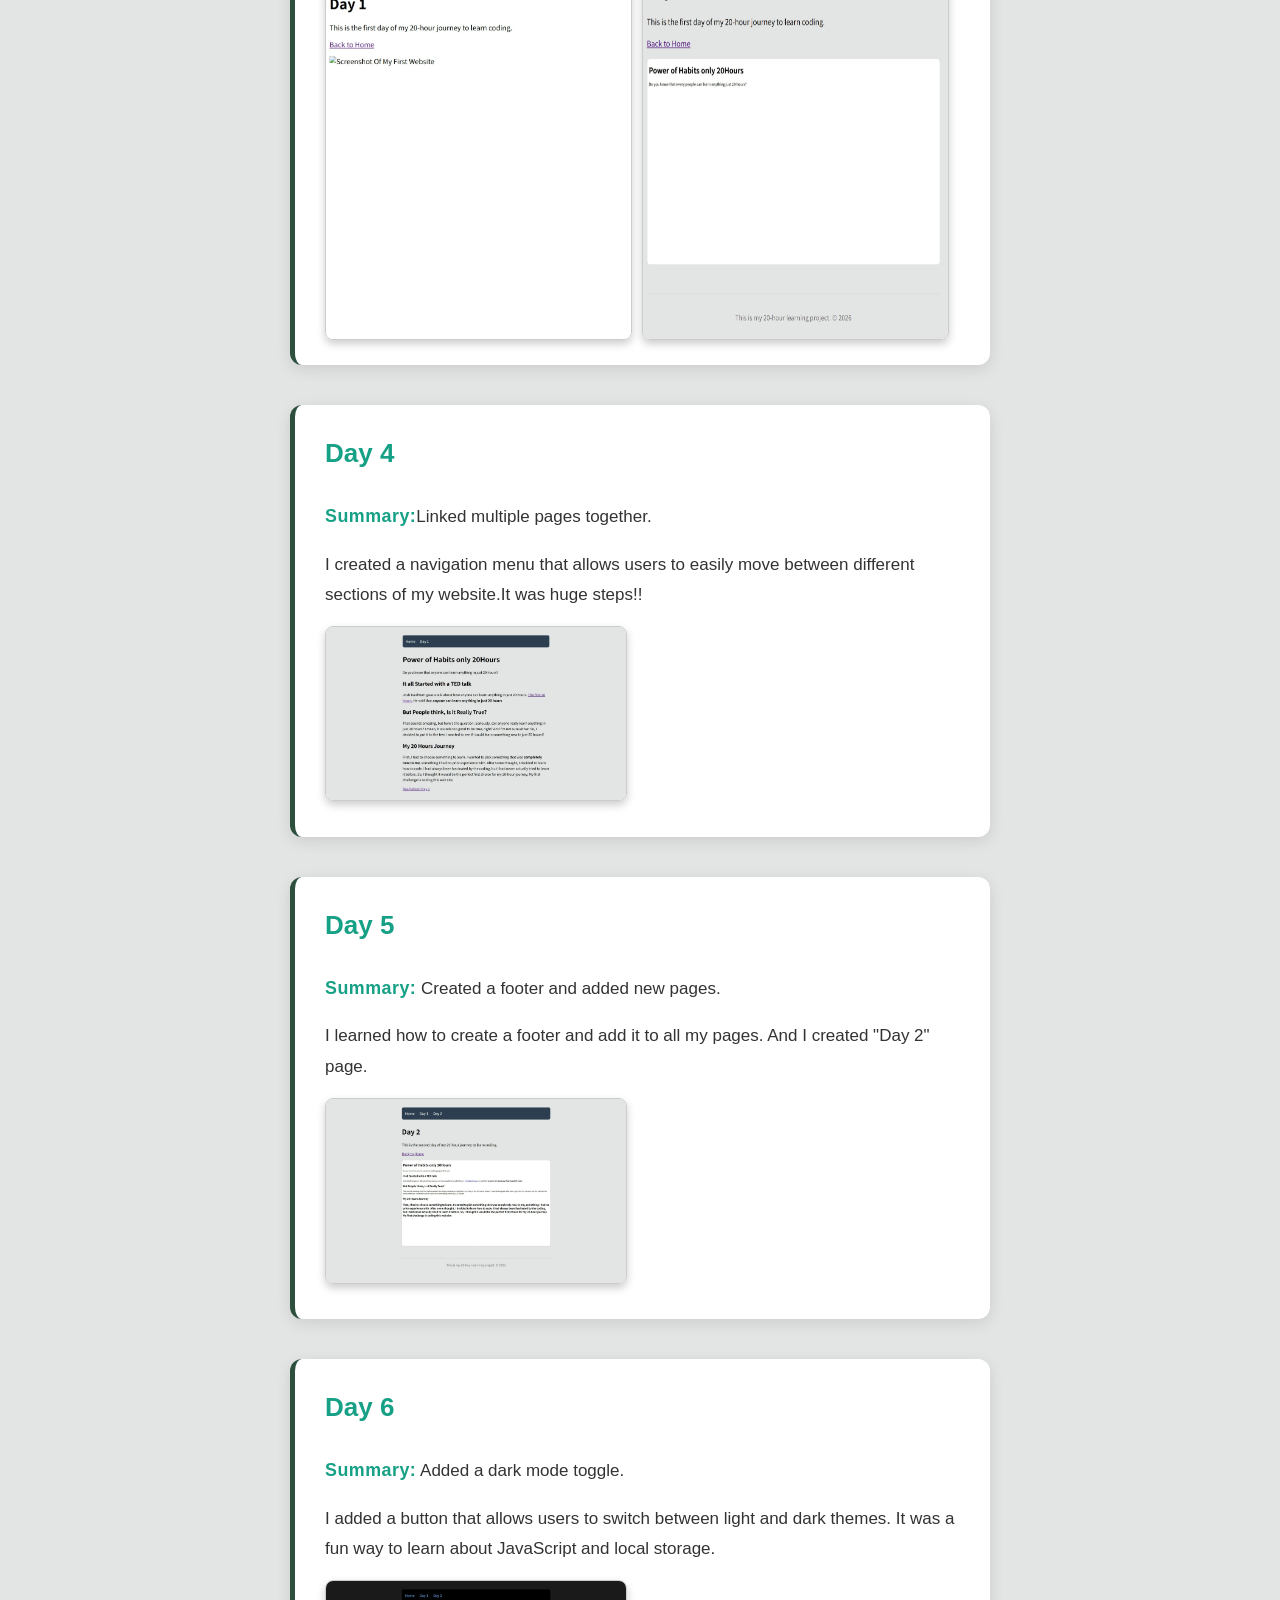
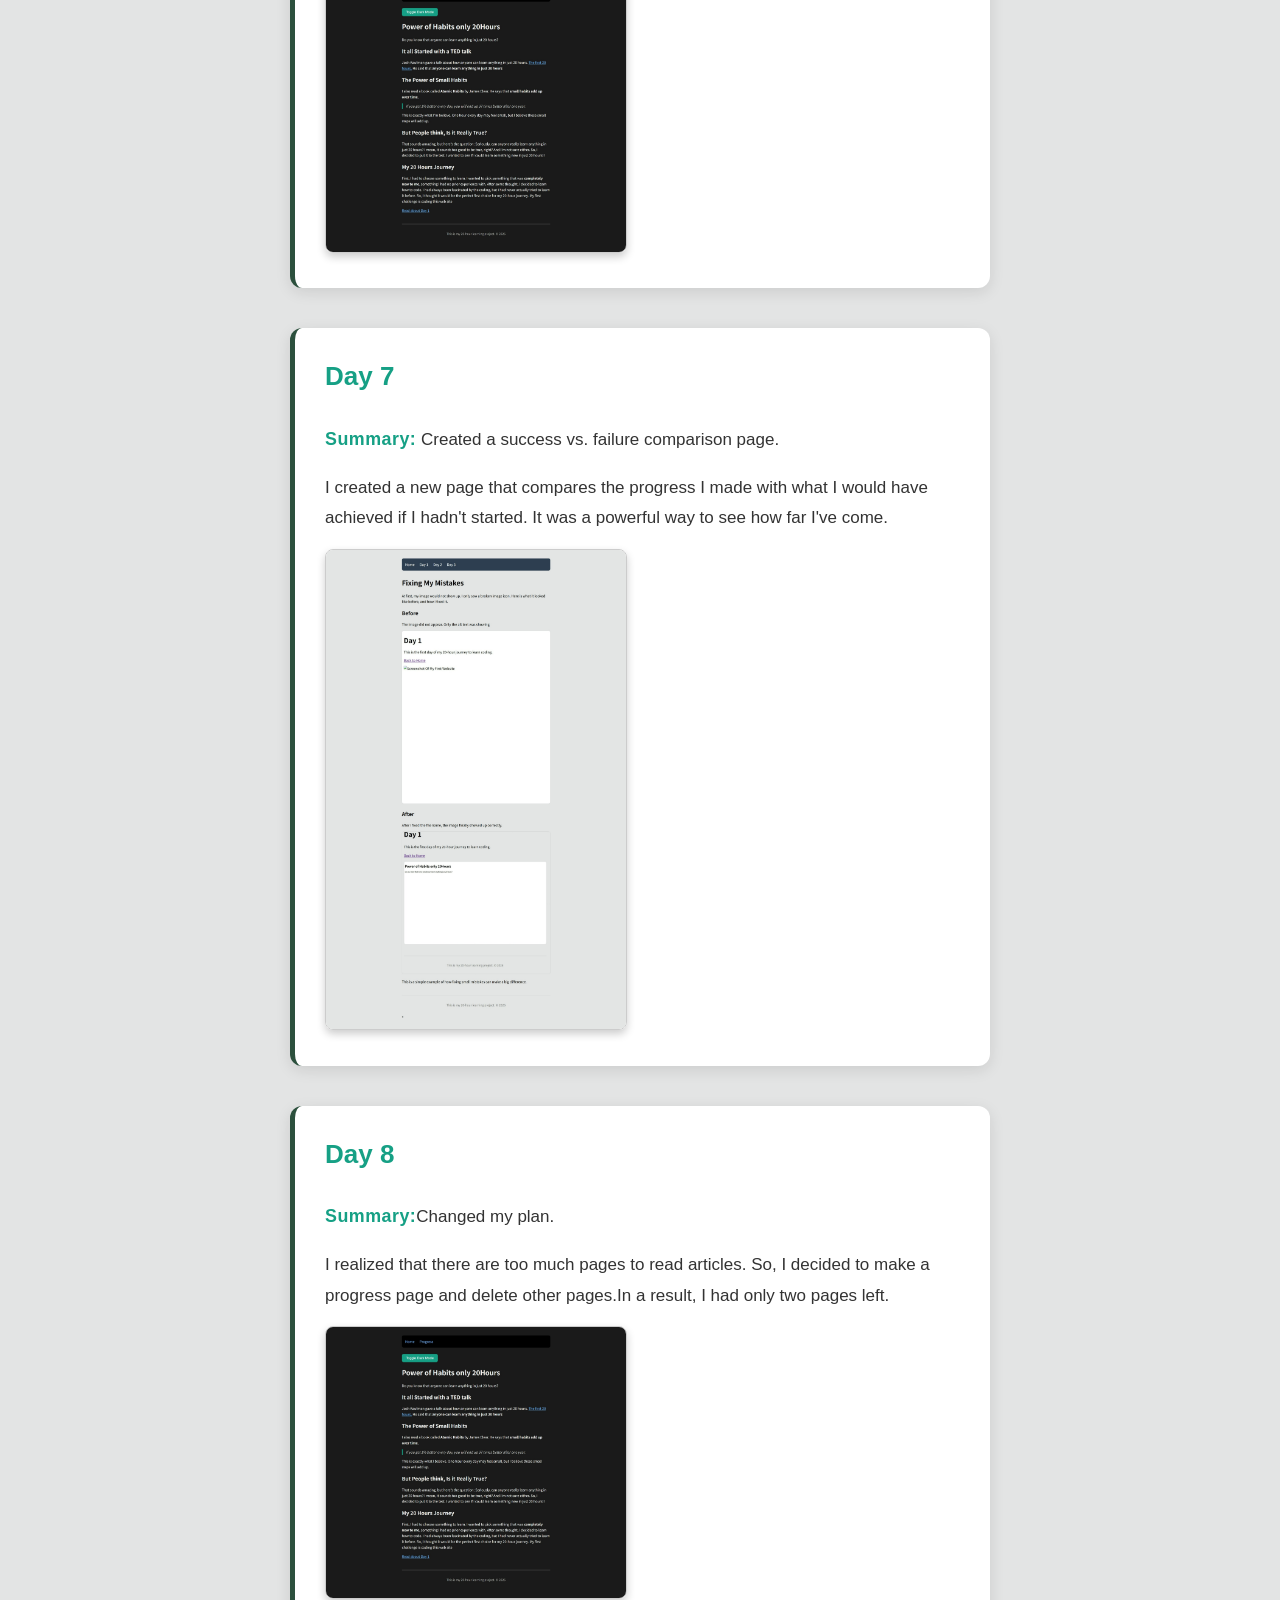
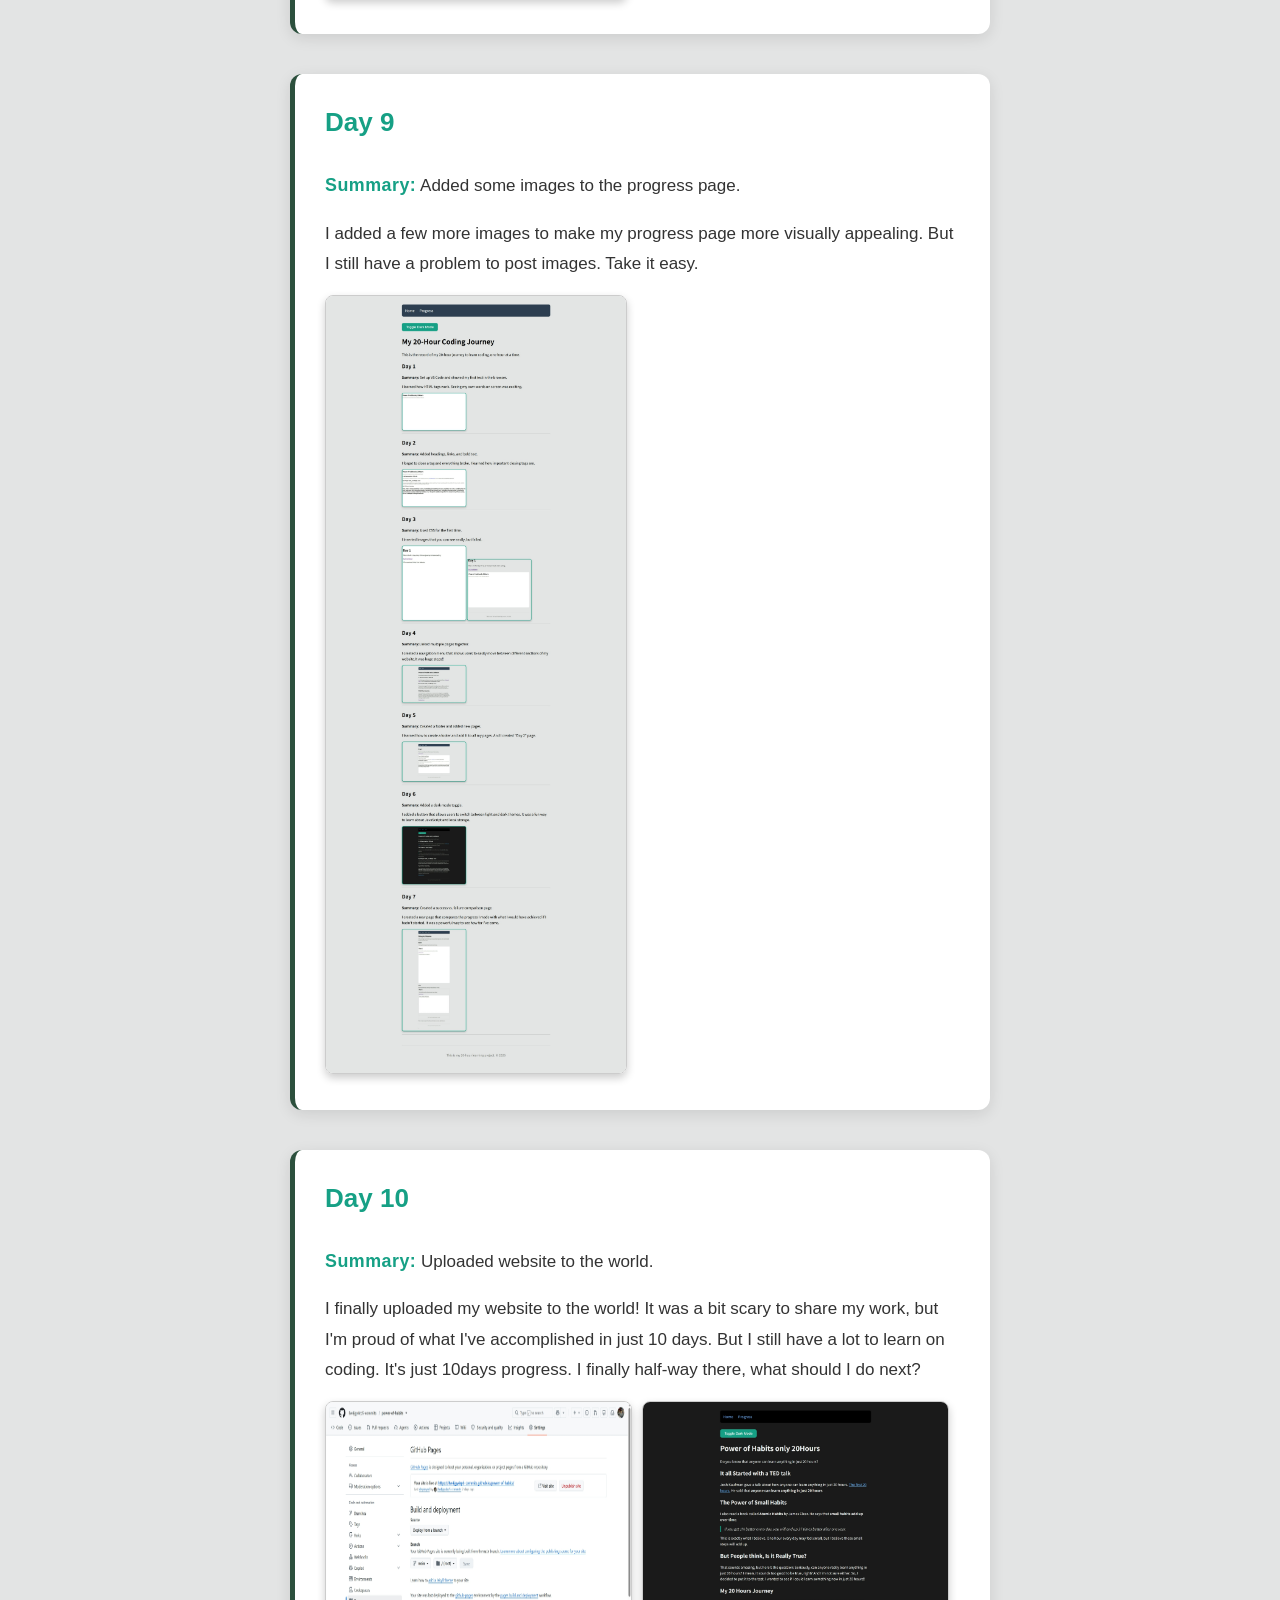
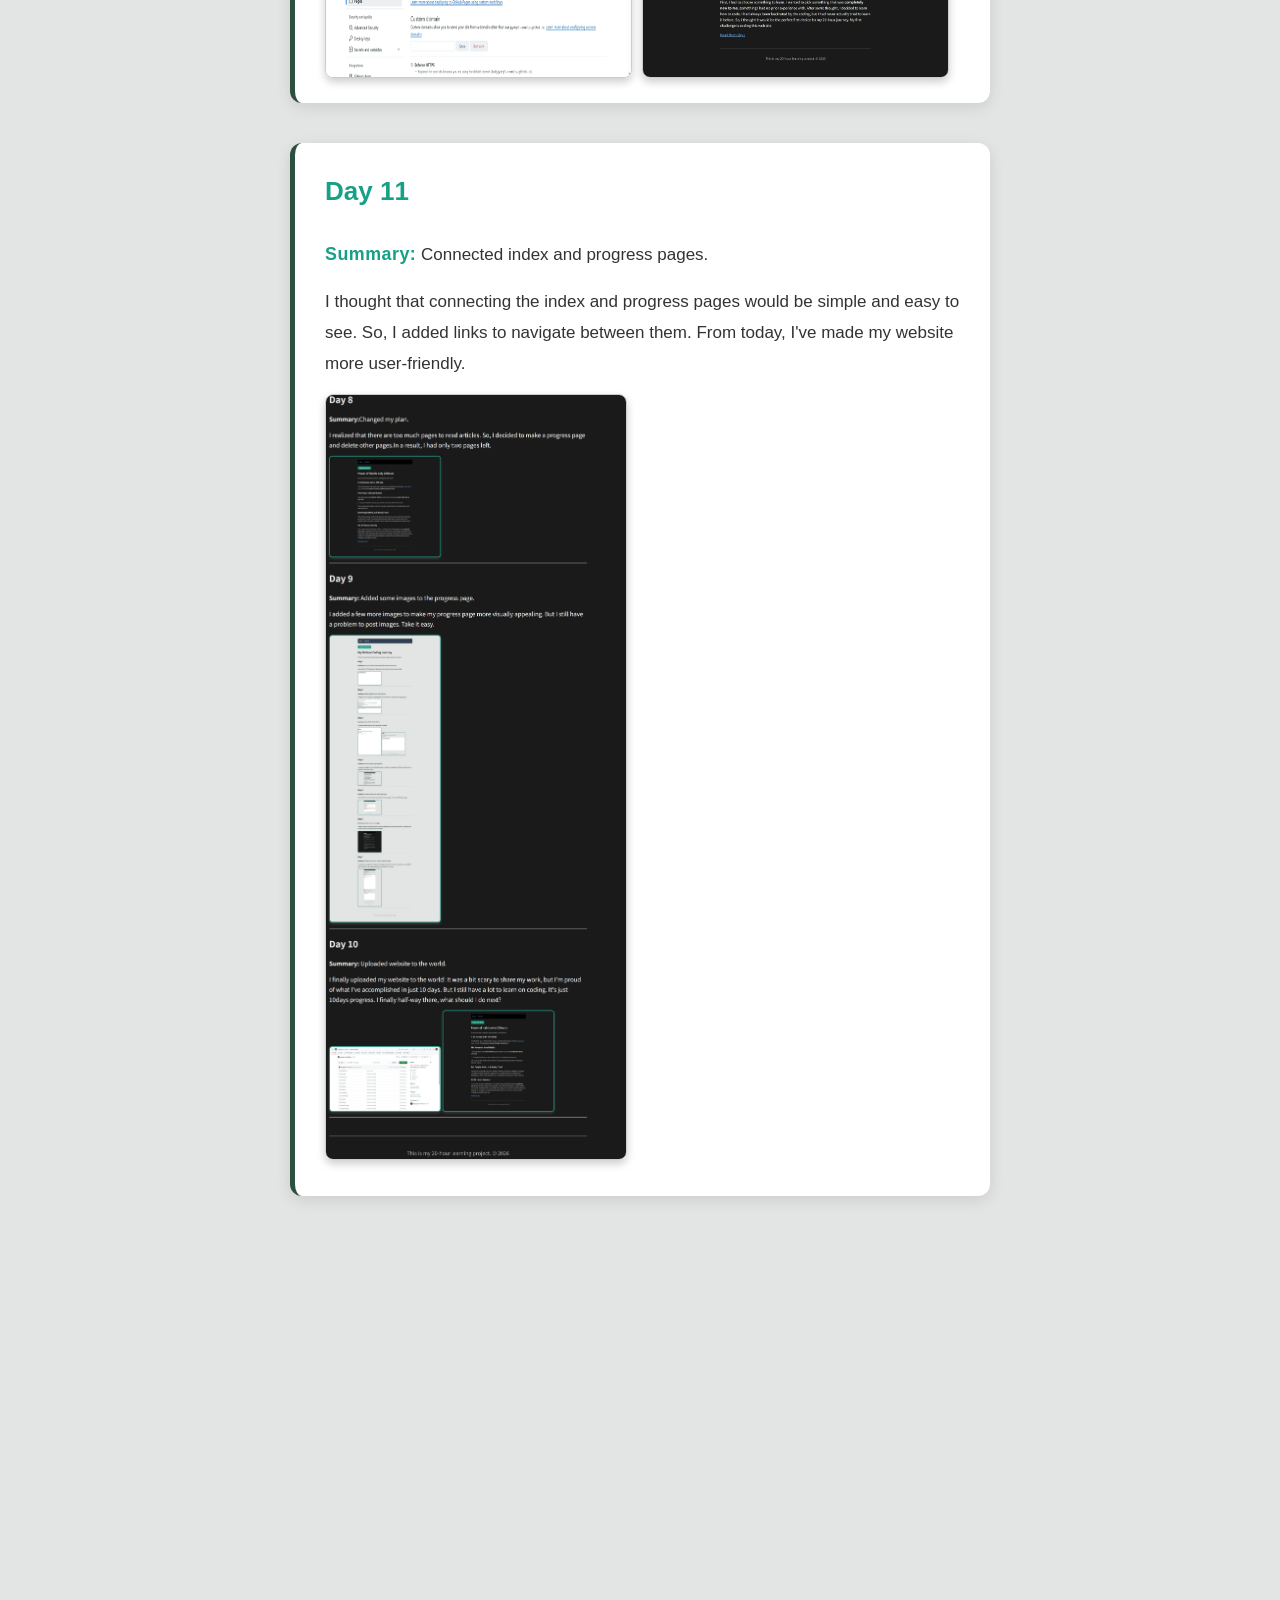
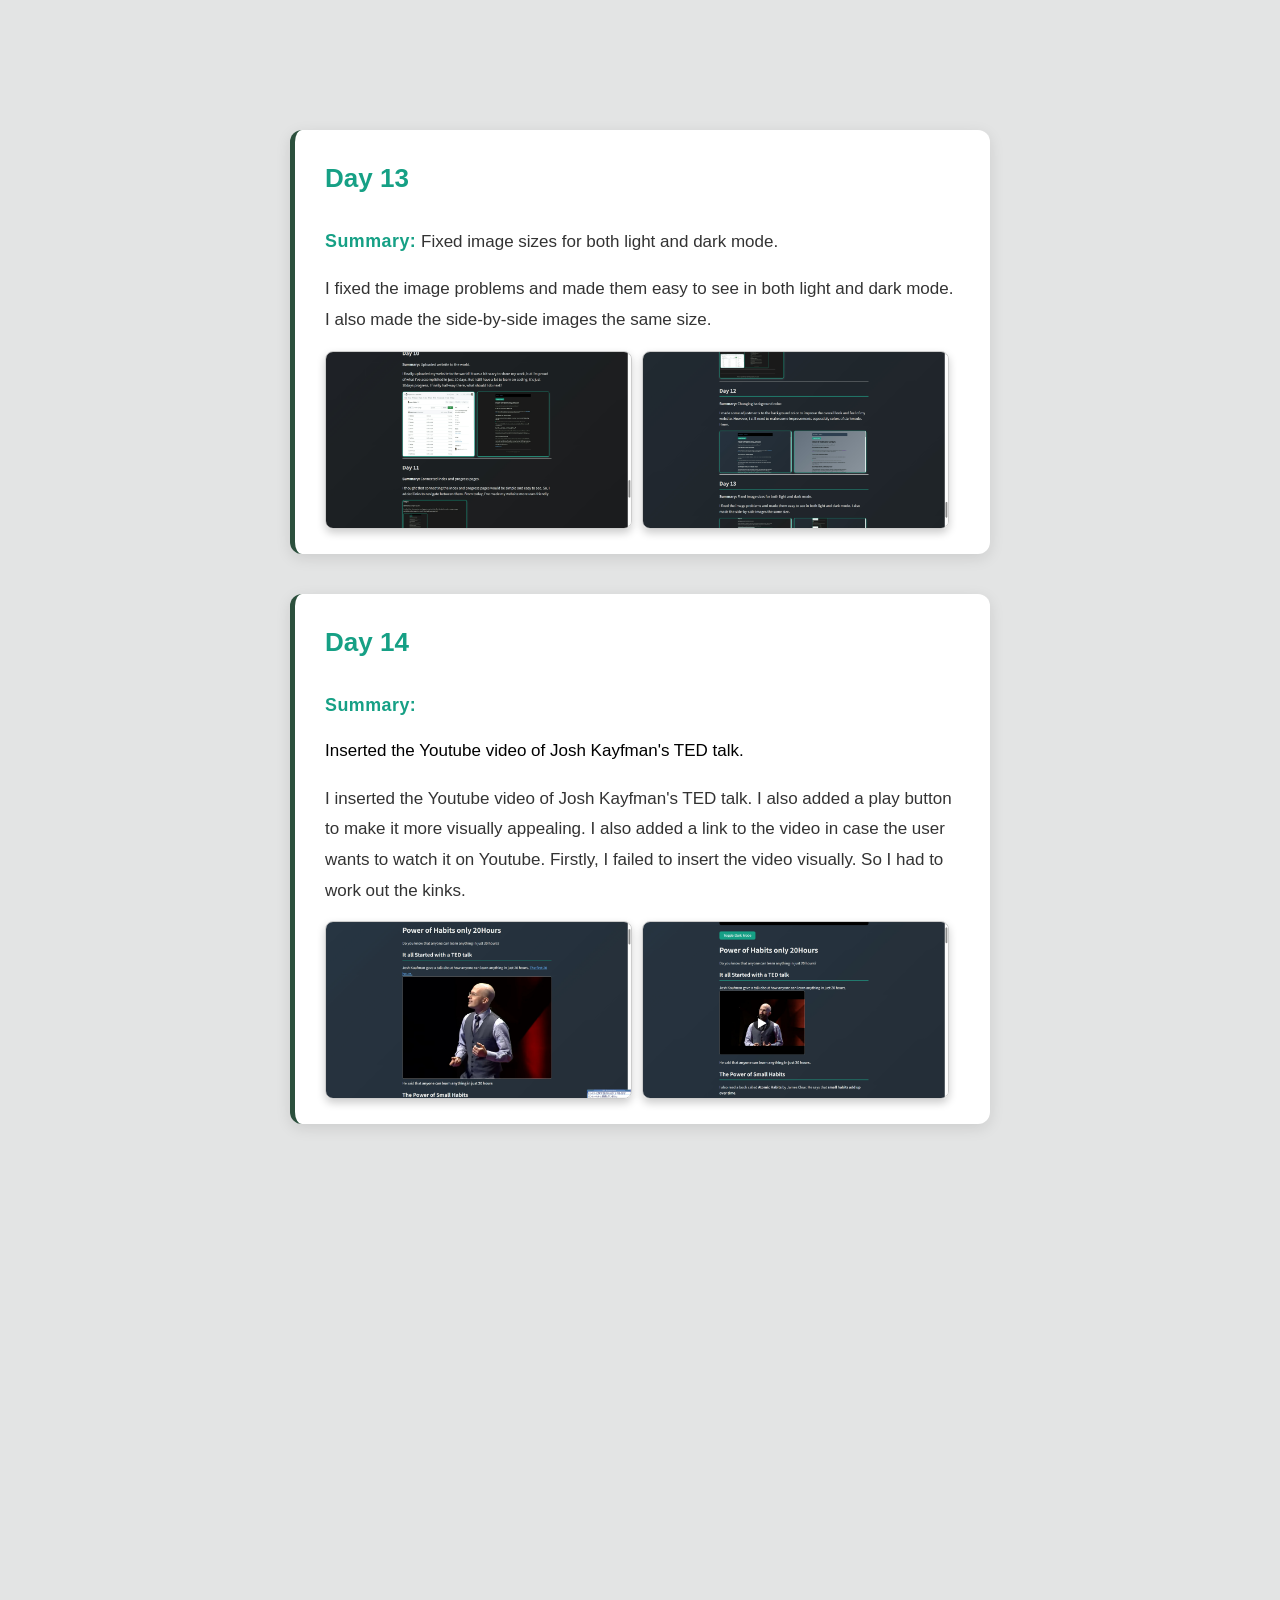
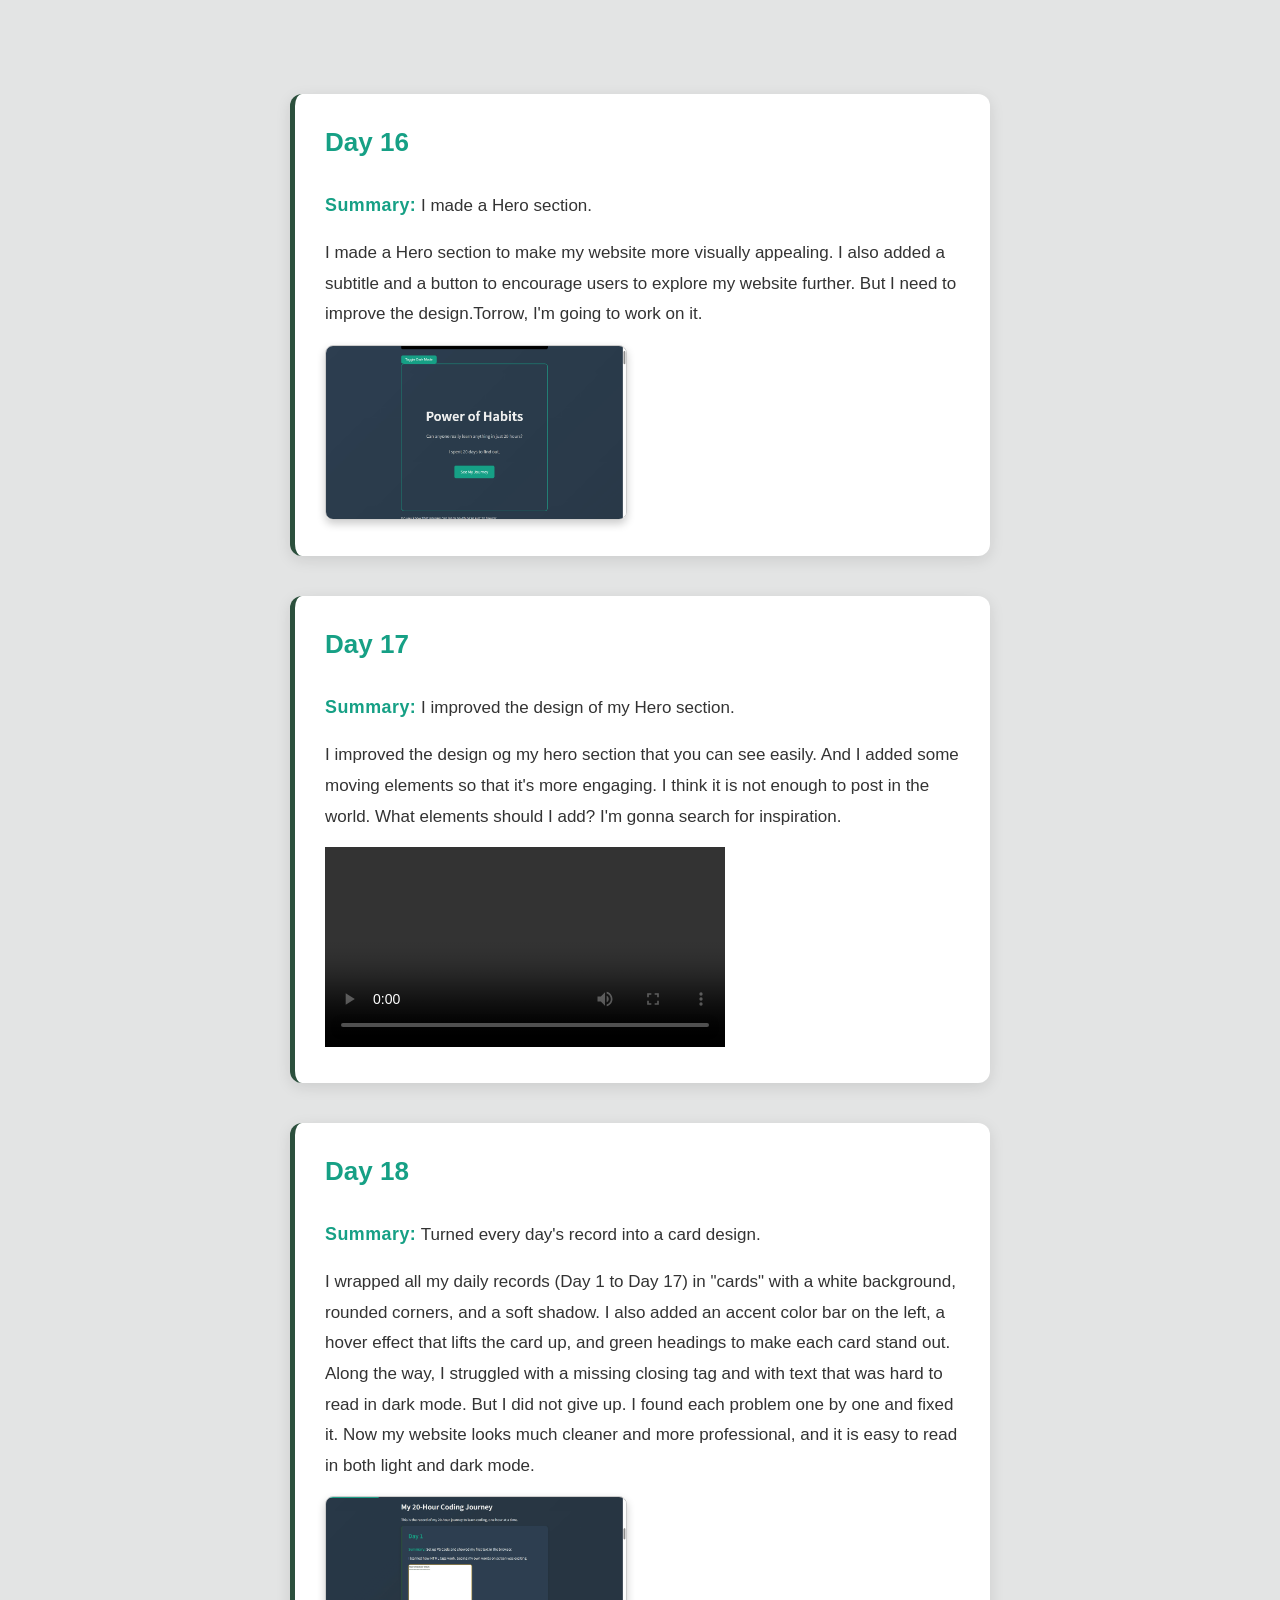
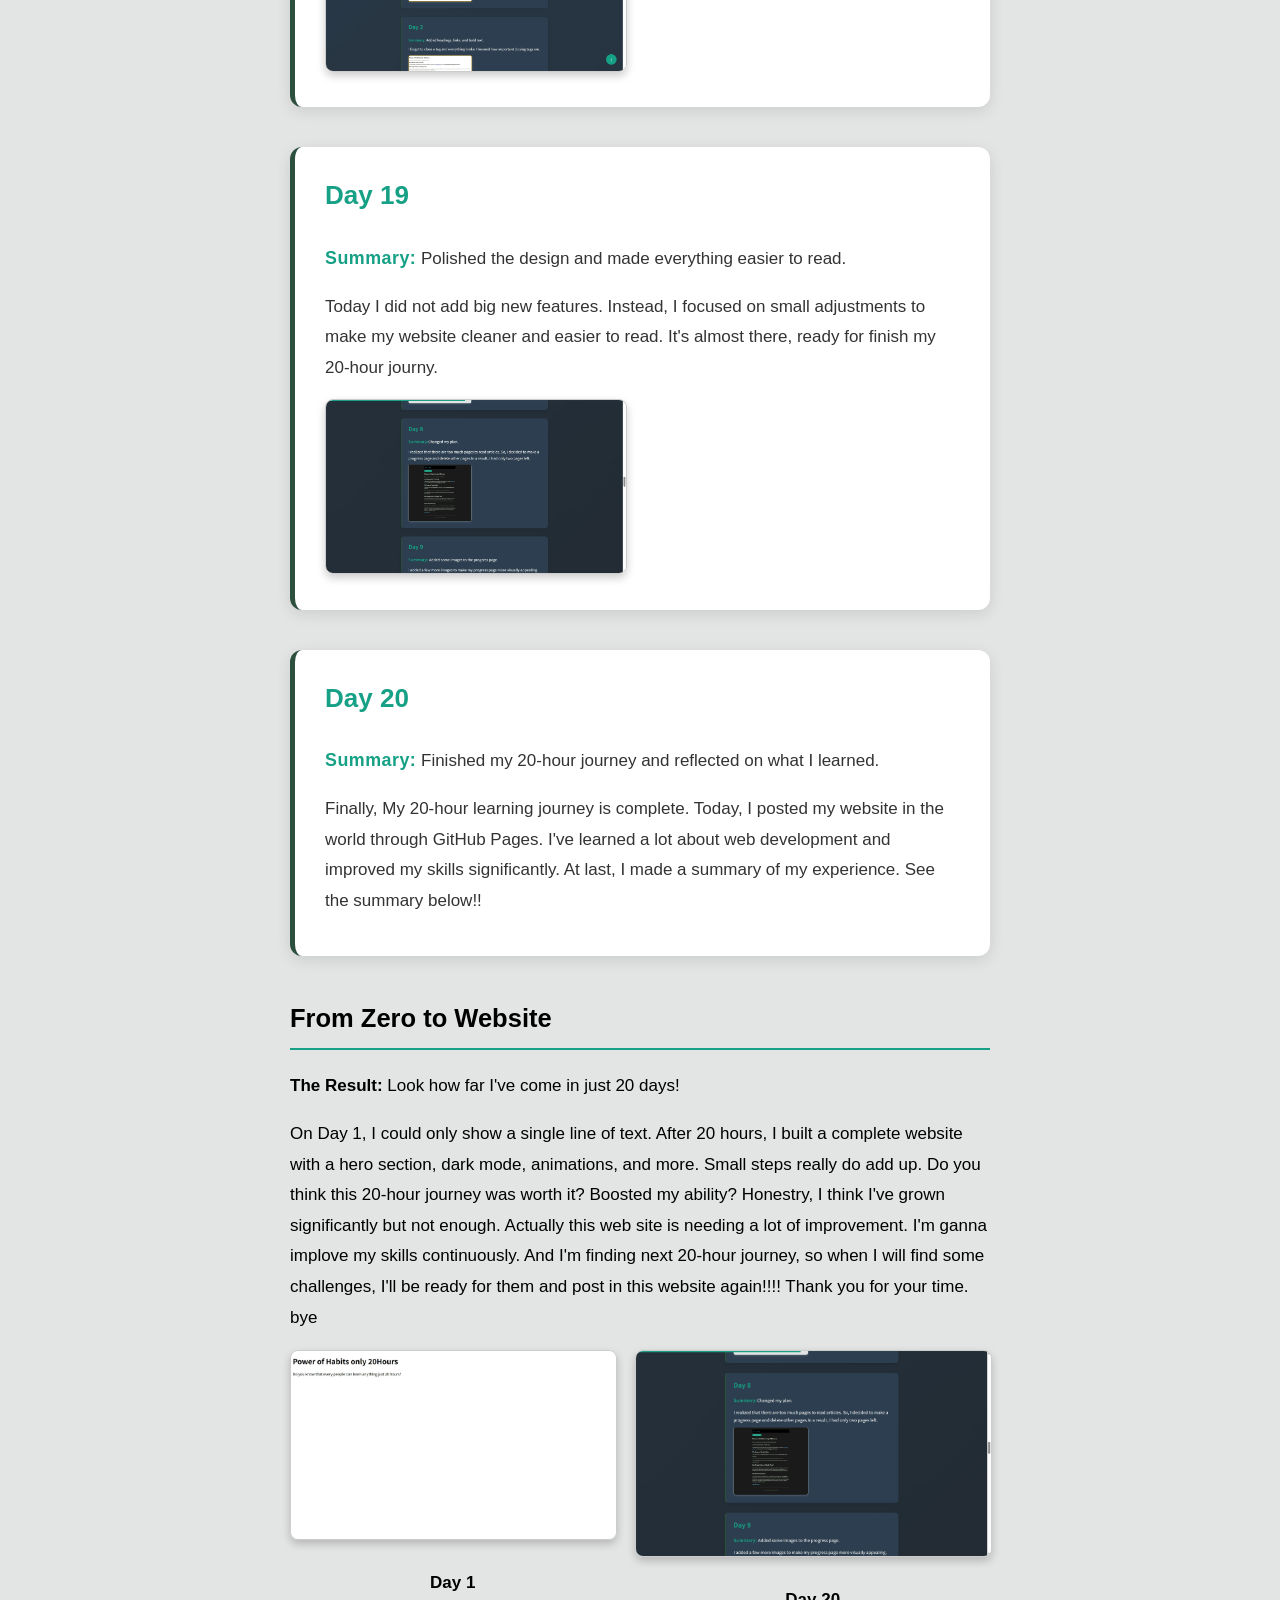
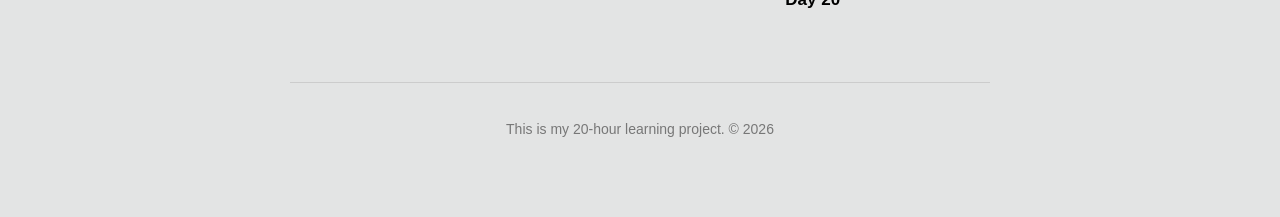
==== commit b1197668: "Add files via upload" ====
--- a/index.html
+++ b/index.html
@@ -3,13 +3,12 @@
 	<head>
 		<meta charset="utf-8">
 		<meta name="viewport" content="width=device-width, initial-scale=1">
-		<title>Power of Habits only 20Hours
-			<meta property="og:image" content="https://8w4jgy4rp5-commits.github.io/power-of-habits/images/og-image.png">
+		<title>Power of Habits only 20Hours</title>
+			<meta property="og:image" content="https://8w4jgy4rp5-commits.github.io/power-of-habits/images/og-image.png"> 
       <meta property="og:image:width" content="1200">
 <meta property="og:image:height" content="630">
 
 
-		</title>
 		<link rel="stylesheet" href="style.css">
 	</head>
 	<body>
